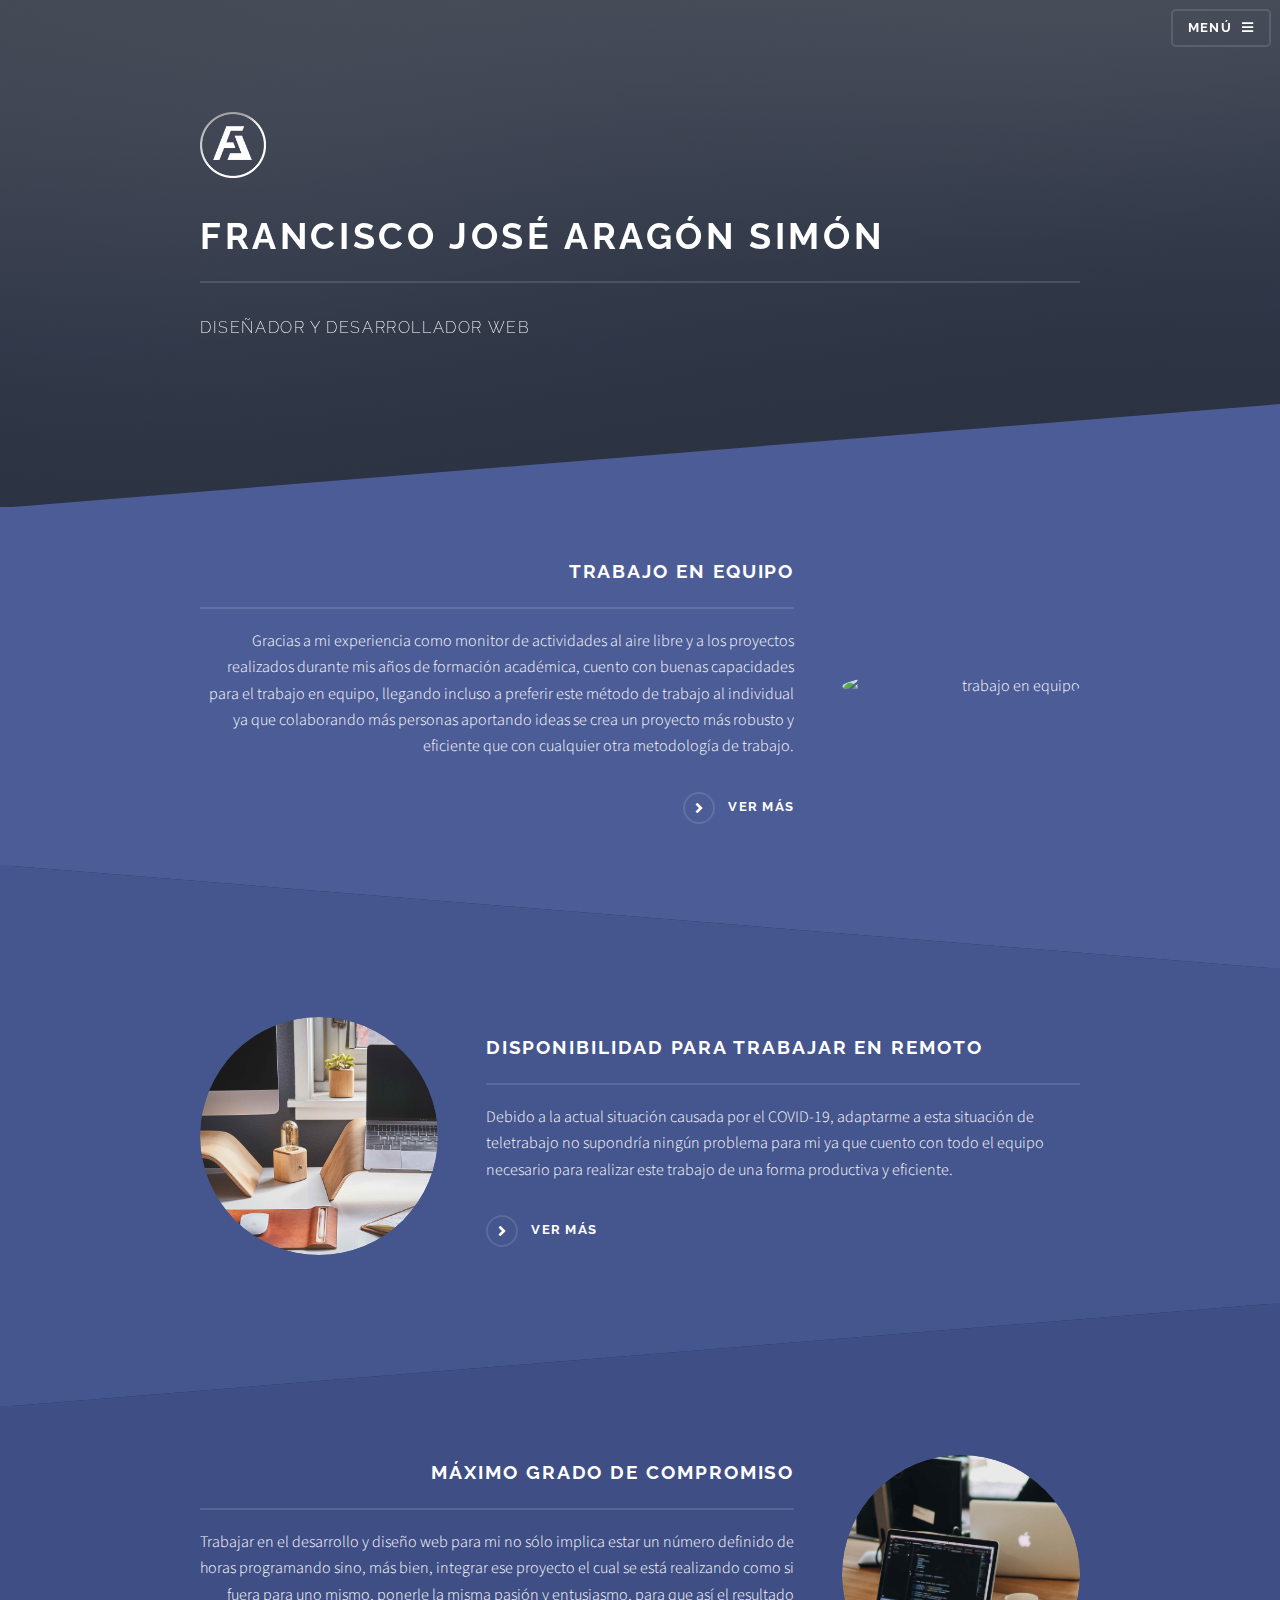
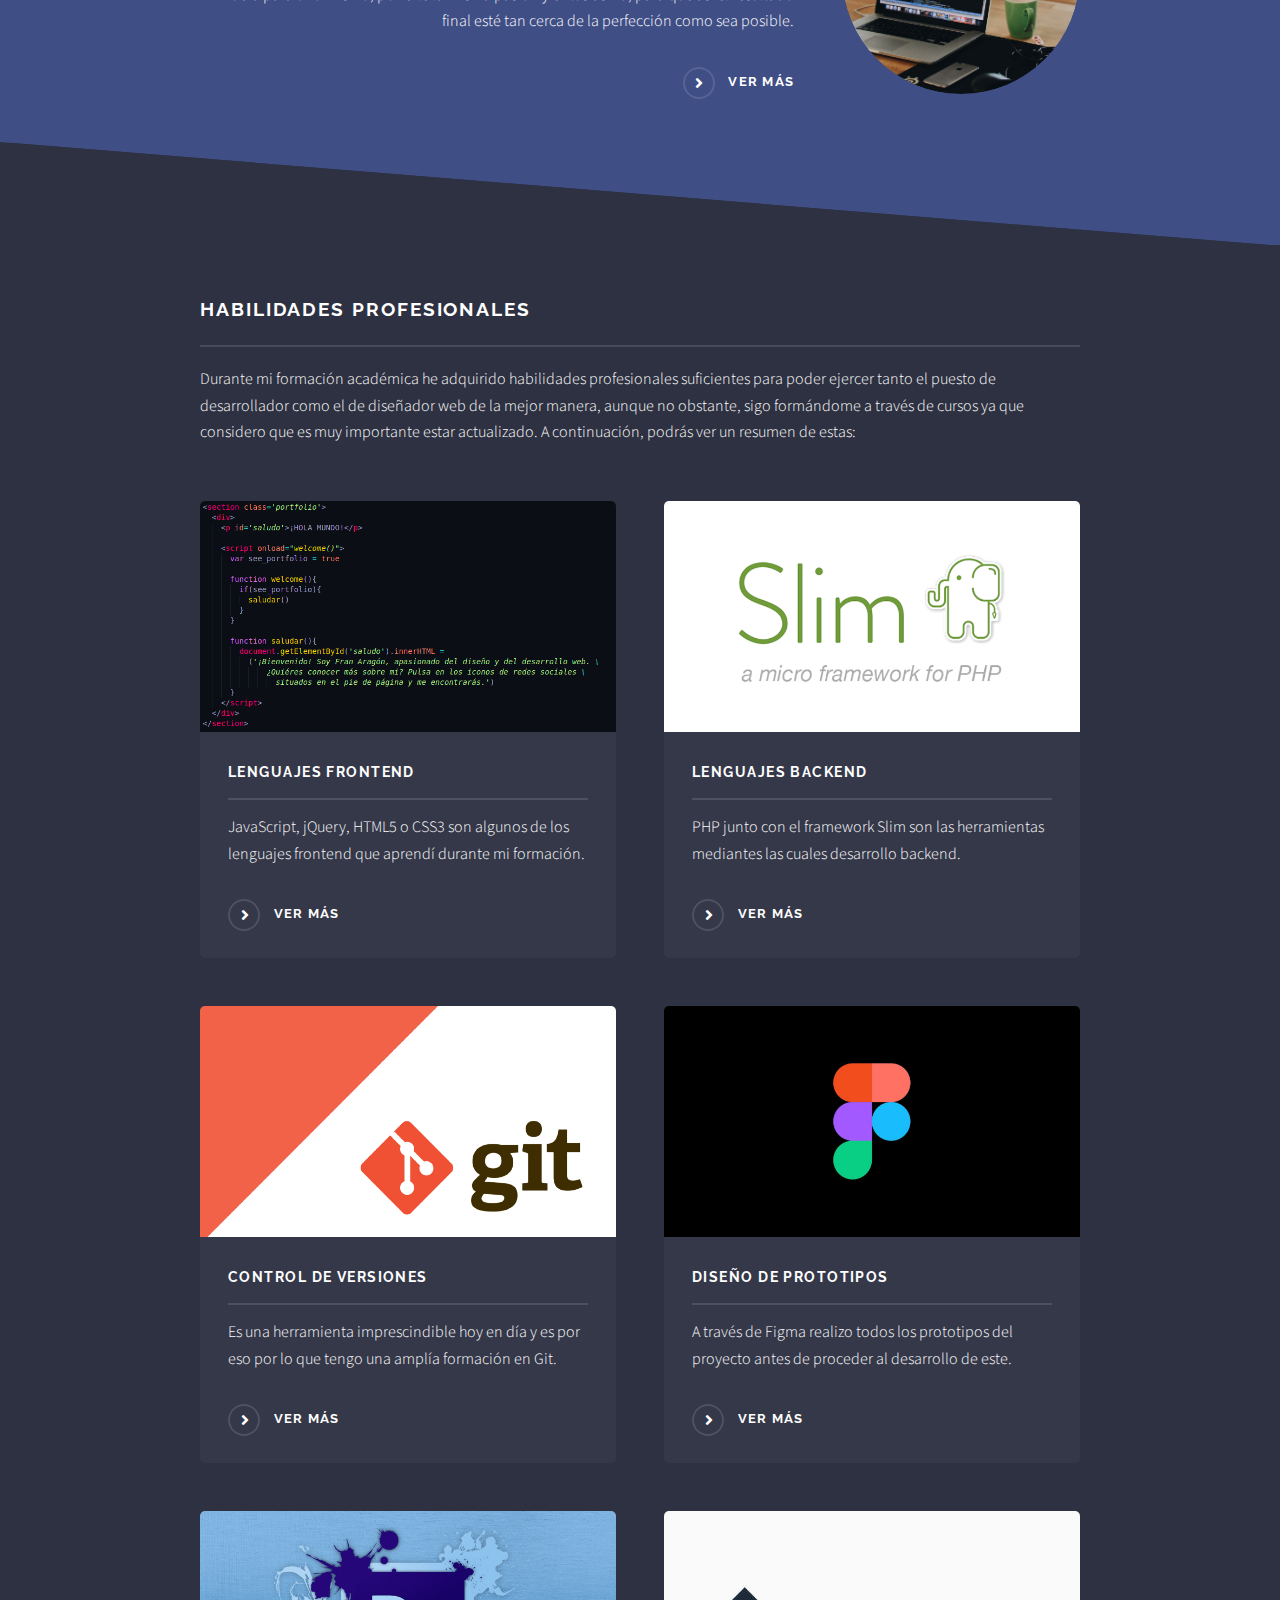
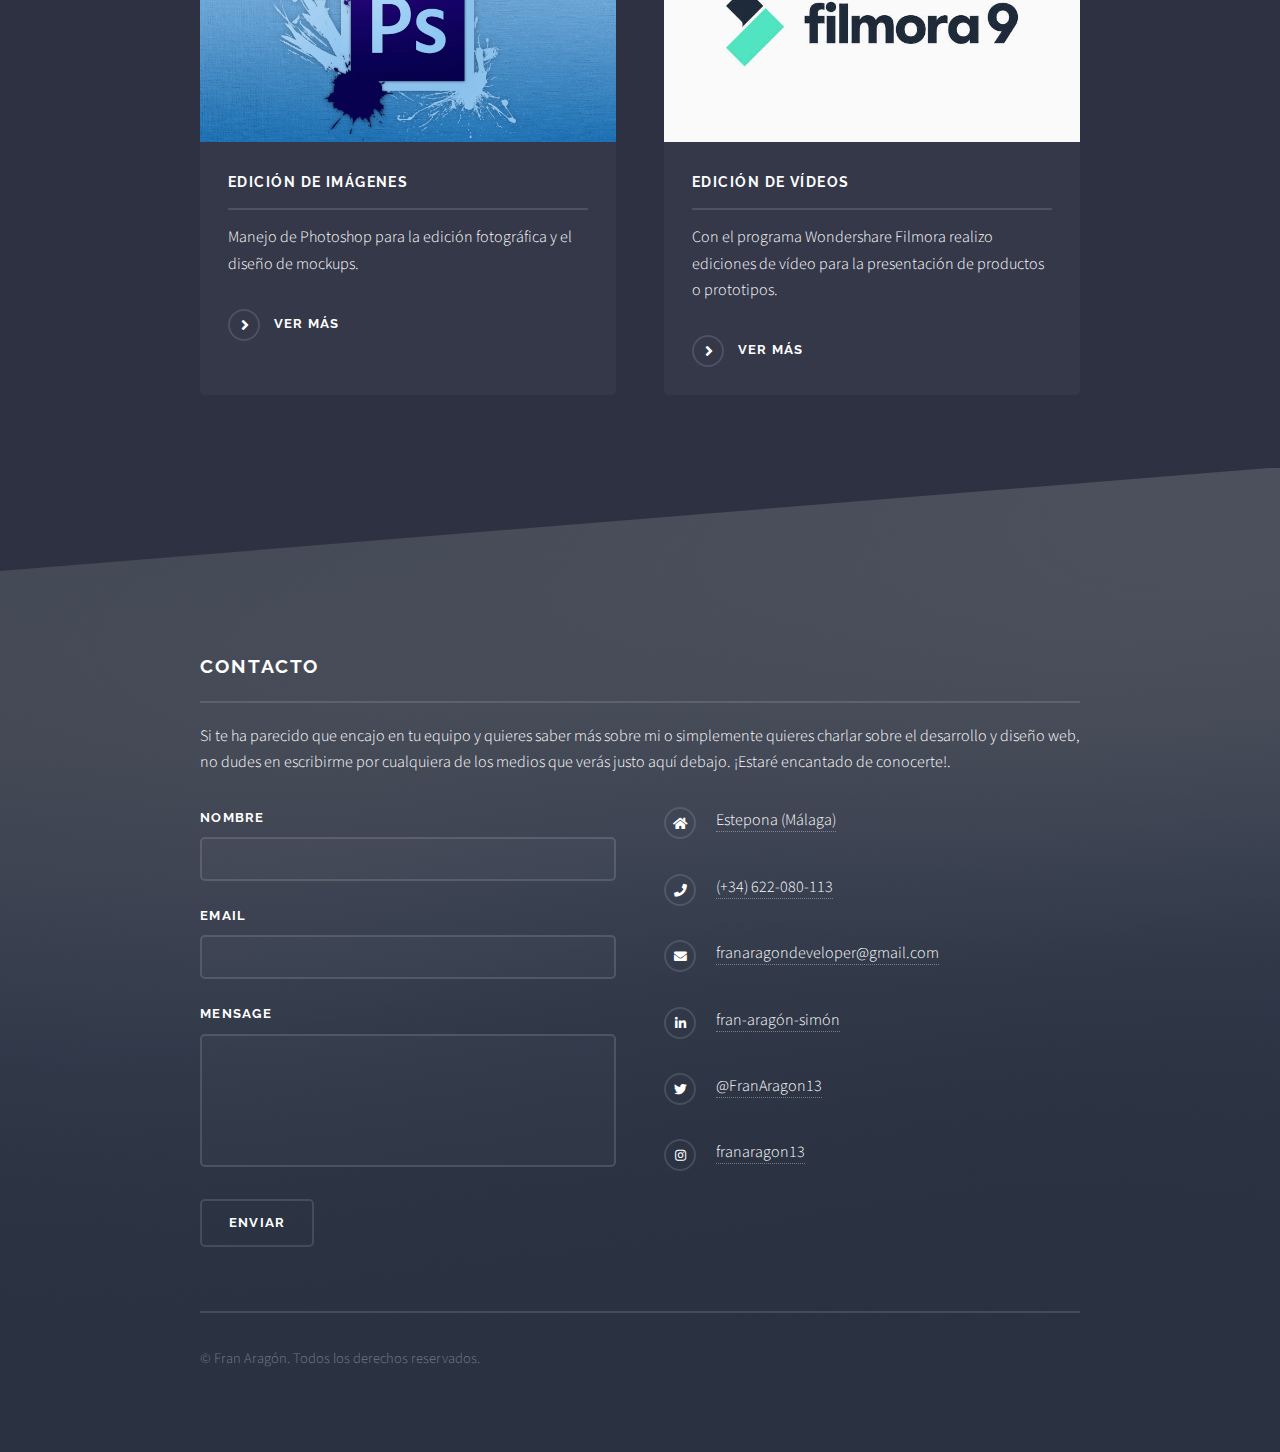
==== index.html @ a48fa046 "Mejora funcionalidad formulario de contacto" ====
<!DOCTYPE HTML>
<html>

<head>
	<title>Fran Aragón / Portfolio</title>
	<meta charset="utf-8" />
	<meta name="viewport" content="width=device-width, initial-scale=1, user-scalable=no" />
	<link rel="stylesheet" href="assets/css/main.css" />
	<link rel="icon" type="image/png" href="images/logoSinNombre.png">
	<noscript>
		<link rel="stylesheet" href="assets/css/noscript.css" /></noscript>
</head>

<body class="is-preload">

	<!-- Page Wrapper -->
	<div id="page-wrapper">

		<!-- Header -->
		<header id="header" class="alt">
			<h1><a href="index.html">Fran Aragón - Desarrollador y diseñador Web</a></h1>
			<!--CABECERA PARA DISPOSITIVOS MÓVILES-->
			<h1 id='responsive'><a href="index.html">Fran Aragón</a></h1>
			<nav>
				<a href="#menu">Menú</a>
			</nav>
		</header>

		<!-- Menu -->
		<nav id="menu">
			<div class="inner">
				<h2>Menú</h2>
				<ul class="links">
					<li><a href="index.html">Inicio</a></li>
					<li><a href="estudios.html">Estudios</a></li>
					<li><a href="experiencia.html">Experiencia</a></li>
					<li><a href="cualidades.html">Cualidades</a></li>
				</ul>
				<a href="#" class="close">Close</a>
			</div>
		</nav>

		<!-- Banner -->
		<section id="banner">
			<div class="inner">
				<div class="logo"><img src='images/Circle_icon-icons.com_52186.png'></img><img
						src='images/logoSinNombre.png'></img></div>
				<h2>Francisco José Aragón Simón</h2>
				<p>Diseñador y Desarrollador Web</p>
			</div>
		</section>

		<!-- Wrapper -->
		<section id="wrapper">

			<!-- TRABAJO EN EQUIPO -->
			<section id="one" class="wrapper spotlight style1">
				<div class="inner">
					<a href="#" class="image"><img src="images/equipo.png" alt="trabajo en equipo" /></a>
					<div class="content">
						<h2 class="major">Trabajo en equipo</h2>
						<p>Gracias a mi experiencia como monitor de actividades al aire libre y a los proyectos
							realizados durante mis años de formación académica, cuento con buenas capacidades para el
							trabajo en equipo, llegando incluso a preferir este método de trabajo al individual ya que 
							colaborando más personas aportando ideas se crea un proyecto más robusto y eficiente que con
							cualquier otra metodología de trabajo.</p>
						<a href="#" class="special">Ver más</a>
					</div>
				</div>
			</section>

			<!-- TRABAJO REMOTO -->
			<section id="two" class="wrapper alt spotlight style2">
				<div class="inner">
					<a href="#" class="image"><img src="images/teletrabajo.jpg" alt="disponibilidad trabajo remoto" /></a>
					<div class="content">
						<h2 class="major">Disponibilidad para trabajar en remoto</h2>
						<p>Debido a la actual situación causada por el COVID-19, adaptarme a esta situación de teletrabajo 
							no supondría ningún problema para mi ya que cuento con todo el equipo necesario para realizar este trabajo de una forma
							productiva y eficiente.
						</p>
						<a href="#" class="special">Ver más</a>
					</div>
				</div>
			</section>

			<!-- COMPROMISO -->
			<section id="three" class="wrapper spotlight style3">
				<div class="inner">
					<a href="#" class="image"><img src="images/compromiso.jpg" alt="compromiso" /></a>
					<div class="content">
						<h2 class="major">Máximo grado de compromiso</h2>
						<p>Trabajar en el desarrollo y diseño web para mi no sólo implica estar un número definido
							de horas programando sino, más bien, integrar ese proyecto el cual se está realizando como
							si fuera para uno mismo, ponerle la misma pasión y entusiasmo, para que así el resultado final
							esté tan cerca de la perfección como sea posible. </p>
						<a href="#" class="special">Ver más</a>
					</div>
				</div>
			</section>

			<!-- HABILIDADES PROFESIONALES -->
			<section id="four" class="wrapper alt style1">
				<div class="inner">
					<h2 class="major">Habilidades Profesionales</h2>
					<p>Durante mi formación académica he adquirido habilidades profesionales suficientes para poder ejercer
						tanto el puesto de desarrollador como el de diseñador web de la mejor manera, aunque no obstante, 
						sigo formándome a través de cursos ya que considero que es muy importante estar actualizado. 
						A continuación, podrás ver un resumen de estas:</p>
					<section class="features">
						<article>
							<a href="#" class="image"><img src="images/saludo2.png" alt="lenguajes frontend" /></a>
							<h3 class="major">Lenguajes frontend</h3>
							<p>JavaScript, jQuery, HTML5 o CSS3 son algunos de los lenguajes frontend que aprendí durante mi
								formación.</p>
							<a href="#" class="special">Ver más</a>
						</article>
						<article>
							<a href="#" class="image"><img src="images/Slim-Php.png" alt="lenguajes backend" /></a>
							<h3 class="major">Lenguajes backend</h3>
							<p>PHP junto con el framework Slim son las herramientas mediantes las cuales desarrollo
								backend.</p>
							<a href="#" class="special">Ver más</a>
						</article>
						<article>
							<a href="#" class="image"><img src="images/git.png" alt="control de versiones" /></a>
							<h3 class="major">Control de versiones</h3>
							<p>Es una herramienta imprescindible hoy en día y es por eso por lo que tengo una amplía
								formación en Git.</p>
							<a href="#" class="special">Ver más</a>
						</article>
						<article>
							<a href="#" class="image"><img src="images/figma.jpeg" alt="diseño de prototipos" /></a>
							<h3 class="major">Diseño de prototipos</h3>
							<p>A través de Figma realizo todos los prototipos del proyecto antes de proceder al
								desarrollo de este.</p>
							<a href="#" class="special">Ver más</a>
						</article>
						<article>
							<a href="#" class="image"><img src="images/photoshop.png" alt="diseño con photoshop" /></a>
							<h3 class="major">Edición de Imágenes</h3>
							<p>Manejo de Photoshop para la edición fotográfica y el diseño de mockups.</p>
							<a href="#" class="special">Ver más</a>
						</article>
						<article>
							<a href="#" class="image"><img src="images/Filmora-9.jpg" alt="edición de video" /></a>
							<h3 class="major">Edición de Vídeos</h3>
							<p>Con el programa Wondershare Filmora realizo ediciones de vídeo para la presentación
								de productos o prototipos.</p>
							<a href="#" class="special">Ver más</a>
						</article>
					</section>
				</div>
			</section>

		</section>

		<!-- Footer -->
		<section id="footer">
			<div class="inner">
				<h2 class="major">Contacto</h2>
				<p>Si te ha parecido que encajo en tu equipo y quieres saber más sobre mi o simplemente quieres charlar
					sobre el desarrollo y diseño web, no dudes en escribirme por cualquiera de los medios que verás
					justo aquí debajo. ¡Estaré encantado de conocerte!.</p>
				<form method="post" action="assets/php/formulario.php">
					<div class="fields">
						<div class="field">
							<label for="name">Nombre</label>
							<input required type="text" name="name" id="name" />
						</div>
						<div class="field">
							<label for="email">Email</label>
							<input required type="email" name="email" id="email" />
						</div>
						<div class="field">
							<label for="message">Mensage</label>
							<textarea required name="message" id="message" rows="4"></textarea>
						</div>
					</div>
					<ul class="actions">
						<li><input id='btn_Enviar' type="submit" value="Enviar" /></li>
					</ul>
				</form>
				<ul class="contact">
					<li class="icon solid fa-home"><a href="https://www.google.com.gt/maps/place/Estepona/@36.428369,-5.1566714,15.5z/data=!4m5!3m4!1s0xd0cd6a500000001:0x6a7a9d4efb5df758!8m2!3d36.4272774!4d-5.1504369" target="_blank">Estepona (Málaga)</a></li>
					<li class="icon solid fa-phone"><a href="tel:+34622080113">(+34) 622-080-113</a></li>
					<li class="icon solid fa-envelope"><a href="mailto:franaragondeveloper@gmail.com?Subject=Información%20desde%20Web" target="_blank">franaragondeveloper@gmail.com</a></li>
					<li class="icon brands fa-linkedin-in"><a
							href="http://www.linkedin.com/in/fran-aragón-simón" target="_blank">fran-aragón-simón</a></li>
					<li class="icon brands fa-twitter"><a href="http://www.twitter.com/FranAragon13" target="_blank">@FranAragon13</a></li>
					<li class="icon brands fa-instagram"><a href="http://www.instagram.com/franaragon13" target="_blank">franaragon13</a></li>
				</ul>
				<ul class="copyright">
					<li>&copy; Fran Aragón. Todos los derechos reservados.</li>
				</ul>
			</div>
		</section>
	</div>

	<!-- Scripts -->
	<script src="assets/js/jquery.min.js"></script>
	<script src="assets/js/jquery.scrollex.min.js"></script>
	<script src="assets/js/browser.min.js"></script>
	<script src="assets/js/breakpoints.min.js"></script>
	<script src="assets/js/util.js"></script>
	<script src="assets/js/main.js"></script>

</body>

</html>
---- assets/css/main.css ----
@import url(fontawesome-all.min.css);
@import url("https://fonts.googleapis.com/css?family=Raleway:200,700|Source+Sans+Pro:300,600,300italic,600italic");

/*
	Solid State by HTML5 UP
	html5up.net | @ajlkn
	Free for personal and commercial use under the CCA 3.0 license (html5up.net/license)
*/

html, body, div, span, applet, object,
iframe, h1, h2, h3, h4, h5, h6, p, blockquote,
pre, a, abbr, acronym, address, big, cite,
code, del, dfn, em, img, ins, kbd, q, s, samp,
small, strike, strong, sub, sup, tt, var, b,
u, i, center, dl, dt, dd, ol, ul, li, fieldset,
form, label, legend, table, caption, tbody,
tfoot, thead, tr, th, td, article, aside,
canvas, details, embed, figure, figcaption,
footer, header, hgroup, menu, nav, output, ruby,
section, summary, time, mark, audio, video {
	margin: 0;
	padding: 0;
	border: 0;
	font-size: 100%;
	font: inherit;
	vertical-align: baseline;}

article, aside, details, figcaption, figure,
footer, header, hgroup, menu, nav, section {
	display: block;}

body {
	line-height: 1;
}

ol, ul {
	list-style: none;
}

blockquote, q {
	quotes: none;
}

	blockquote:before, blockquote:after, q:before, q:after {
		content: '';
		content: none;
	}

table {
	border-collapse: collapse;
	border-spacing: 0;
}

body {
	-webkit-text-size-adjust: none;
}

mark {
	background-color: transparent;
	color: inherit;
}

input::-moz-focus-inner {
	border: 0;
	padding: 0;
}

input, select, textarea {
	-moz-appearance: none;
	-webkit-appearance: none;
	-ms-appearance: none;
	appearance: none;
}

textarea {
	resize: none;
}

/* Basic */

	@-ms-viewport {
		width: device-width;
	}

	body {
		-ms-overflow-style: scrollbar;
	}

	@media screen and (max-width: 480px) {

		html, body {
			min-width: 320px;
		}

	}

	html {
		box-sizing: border-box;
	}

	*, *:before, *:after {
		box-sizing: inherit;
	}

	body {
		background-color: #2e3141;
		background-image: linear-gradient(to top, rgba(46, 49, 65, 0.8), rgba(46, 49, 65, 0.8)), url("../../images/bg.jpg");
		background-size: auto,
 cover;
		background-attachment: fixed,
 fixed;
		background-position: center,
 center;
	}

		body.is-preload *, body.is-preload *:before, body.is-preload *:after {
			-moz-animation: none !important;
			-webkit-animation: none !important;
			-ms-animation: none !important;
			animation: none !important;
			-moz-transition: none !important;
			-webkit-transition: none !important;
			-ms-transition: none !important;
			transition: none !important;
		}

		div.logo>img{
			width: 7.5%;
		}

		div.logo>img:nth-child(2){
			width: 8%;
			position: absolute;
			margin-left: -8%;
			margin-top: -0.5%;

		}

		

/* Type */

	body, input, select, textarea {
		color: #ffffff;
		font-family: "Source Sans Pro", Helvetica, sans-serif;
		font-size: 16.5pt;
		font-weight: 300;
		line-height: 1.65;
	}

		@media screen and (max-width: 1680px) {

			body, input, select, textarea {
				font-size: 13pt;
			}

		}

		@media screen and (max-width: 1280px) {

			body, input, select, textarea {
				font-size: 12pt;
			}

		}

		@media screen and (max-width: 980px) {

			body, input, select, textarea {
				font-size: 12pt;
			}

		}

		@media screen and (max-width: 736px) {

			body, input, select, textarea {
				font-size: 12pt;
			}

		}

		@media screen and (max-width: 480px) {

			body, input, select, textarea {
				font-size: 12pt;
			}

		}

	a {
		-moz-transition: color 0.2s ease-in-out, border-bottom-color 0.2s ease-in-out;
		-webkit-transition: color 0.2s ease-in-out, border-bottom-color 0.2s ease-in-out;
		-ms-transition: color 0.2s ease-in-out, border-bottom-color 0.2s ease-in-out;
		transition: color 0.2s ease-in-out, border-bottom-color 0.2s ease-in-out;
		border-bottom: dotted 1px rgba(255, 255, 255, 0.35);
		color: #ffffff;
		text-decoration: none;
	}

		a:hover {
			border-bottom-color: transparent;
			color: #ffffff !important;
		}

		a.special:not(.button) {
			text-decoration: none;
			border-bottom: 0;
			display: block;
			font-family: Raleway, Helvetica, sans-serif;
			font-size: 0.8em;
			font-weight: 700;
			letter-spacing: 0.1em;
			margin: 0 0 2em 0;
			text-transform: uppercase;
		}

			a.special:not(.button):before {
				-moz-osx-font-smoothing: grayscale;
				-webkit-font-smoothing: antialiased;
				display: inline-block;
				font-style: normal;
				font-variant: normal;
				text-rendering: auto;
				line-height: 1;
				text-transform: none !important;
				font-family: 'Font Awesome 5 Free';
				font-weight: 900;
			}

			a.special:not(.button):before {
				-moz-transition: background-color 0.2s ease-in-out;
				-webkit-transition: background-color 0.2s ease-in-out;
				-ms-transition: background-color 0.2s ease-in-out;
				transition: background-color 0.2s ease-in-out;
				border-radius: 100%;
				border: solid 2px rgba(255, 255, 255, 0.125);
				content: '\f105';
				display: inline-block;
				font-size: 1.25em;
				height: 2em;
				line-height: 1.75em;
				margin-right: 0.85em;
				text-align: center;
				text-indent: 0.15em;
				vertical-align: middle;
				width: 2em;
			}

			a.special:not(.button):hover:before {
				background-color: rgba(255, 255, 255, 0.025);
			}

			a.special:not(.button):active:before {
				background-color: rgba(255, 255, 255, 0.075);
			}

	strong, b {
		color: #ffffff;
		font-weight: 600;
	}

	em, i {
		font-style: italic;
	}

	p {
		margin: 0 0 2em 0;
	}

	h1, h2, h3, h4, h5, h6 {
		color: #ffffff;
		font-family: Raleway, Helvetica, sans-serif;
		font-weight: 700;
		letter-spacing: 0.1em;
		margin: 0 0 1em 0;
		text-transform: uppercase;
	}

		h1 a, h2 a, h3 a, h4 a, h5 a, h6 a {
			color: inherit;
			text-decoration: none;
			border-bottom: 0;
		}

		h1 span, h2 span, h3 span, h4 span, h5 span, h6 span {
			font-weight: 200;
		}

		h1.major, h2.major, h3.major, h4.major, h5.major, h6.major {
			padding-bottom: 1em;
			border-bottom: solid 2px rgba(255, 255, 255, 0.125);
		}

	h2 {
		font-size: 1.2em;
	}

	h3 {
		font-size: 0.9em;
	}

	h4 {
		font-size: 0.7em;
	}

	h5 {
		font-size: 0.7em;
	}

	h6 {
		font-size: 0.7em;
	}

	@media screen and (max-width: 736px) {

		h2 {
			font-size: 1em;
		}

		h3 {
			font-size: 0.8em;
		}

	}

	sub {
		font-size: 0.8em;
		position: relative;
		top: 0.5em;
	}

	sup {
		font-size: 0.8em;
		position: relative;
		top: -0.5em;
	}

	blockquote {
		border-left: solid 4px rgba(255, 255, 255, 0.125);
		font-style: italic;
		margin: 0 0 2em 0;
		padding: 0.5em 0 0.5em 2em;
	}

	code {
		background: rgba(255, 255, 255, 0.025);
		border-radius: 5px;
		border: solid 2px rgba(255, 255, 255, 0.125);
		font-family: "Courier New", monospace;
		font-size: 0.9em;
		margin: 0 0.25em;
		padding: 0.25em 0.65em;
	}

	pre {
		-webkit-overflow-scrolling: touch;
		font-family: "Courier New", monospace;
		font-size: 0.9em;
		margin: 0 0 2em 0;
	}

		pre code {
			display: block;
			line-height: 1.75em;
			padding: 1em 1.5em;
			overflow-x: auto;
		}

	hr {
		border: 0;
		border-bottom: solid 2px rgba(255, 255, 255, 0.125);
		margin: 2.5em 0;
	}

		hr.major {
			margin: 4em 0;
		}

	.align-left {
		text-align: left;
	}

	.align-center {
		text-align: center;
	}

	.align-right {
		text-align: right;
	}

/* Row */

	.row {
		display: flex;
		flex-wrap: wrap;
		box-sizing: border-box;
		align-items: stretch;
	}

		.row > * {
			box-sizing: border-box;
		}

		.row.gtr-uniform > * > :last-child {
			margin-bottom: 0;
		}

		.row.aln-left {
			justify-content: flex-start;
		}

		.row.aln-center {
			justify-content: center;
		}

		.row.aln-right {
			justify-content: flex-end;
		}

		.row.aln-top {
			align-items: flex-start;
		}

		.row.aln-middle {
			align-items: center;
		}

		.row.aln-bottom {
			align-items: flex-end;
		}

		.row > .imp {
			order: -1;
		}

		.row > .col-1 {
			width: 8.33333%;
		}

		.row > .off-1 {
			margin-left: 8.33333%;
		}

		.row > .col-2 {
			width: 16.66667%;
		}

		.row > .off-2 {
			margin-left: 16.66667%;
		}

		.row > .col-3 {
			width: 25%;
		}

		.row > .off-3 {
			margin-left: 25%;
		}

		.row > .col-4 {
			width: 33.33333%;
		}

		.row > .off-4 {
			margin-left: 33.33333%;
		}

		.row > .col-5 {
			width: 41.66667%;
		}

		.row > .off-5 {
			margin-left: 41.66667%;
		}

		.row > .col-6 {
			width: 50%;
		}

		.row > .off-6 {
			margin-left: 50%;
		}

		.row > .col-7 {
			width: 58.33333%;
		}

		.row > .off-7 {
			margin-left: 58.33333%;
		}

		.row > .col-8 {
			width: 66.66667%;
		}

		.row > .off-8 {
			margin-left: 66.66667%;
		}

		.row > .col-9 {
			width: 75%;
		}

		.row > .off-9 {
			margin-left: 75%;
		}

		.row > .col-10 {
			width: 83.33333%;
		}

		.row > .off-10 {
			margin-left: 83.33333%;
		}

		.row > .col-11 {
			width: 91.66667%;
		}

		.row > .off-11 {
			margin-left: 91.66667%;
		}

		.row > .col-12 {
			width: 100%;
		}

		.row > .off-12 {
			margin-left: 100%;
		}

		.row.gtr-0 {
			margin-top: 0;
			margin-left: 0em;
		}

			.row.gtr-0 > * {
				padding: 0 0 0 0em;
			}

			.row.gtr-0.gtr-uniform {
				margin-top: 0em;
			}

				.row.gtr-0.gtr-uniform > * {
					padding-top: 0em;
				}

		.row.gtr-25 {
			margin-top: 0;
			margin-left: -0.4375em;
		}

			.row.gtr-25 > * {
				padding: 0 0 0 0.4375em;
			}

			.row.gtr-25.gtr-uniform {
				margin-top: -0.4375em;
			}

				.row.gtr-25.gtr-uniform > * {
					padding-top: 0.4375em;
				}

		.row.gtr-50 {
			margin-top: 0;
			margin-left: -0.875em;
		}

			.row.gtr-50 > * {
				padding: 0 0 0 0.875em;
			}

			.row.gtr-50.gtr-uniform {
				margin-top: -0.875em;
			}

				.row.gtr-50.gtr-uniform > * {
					padding-top: 0.875em;
				}

		.row {
			margin-top: 0;
			margin-left: -1.75em;
		}

			.row > * {
				padding: 0 0 0 1.75em;
			}

			.row.gtr-uniform {
				margin-top: -1.75em;
			}

				.row.gtr-uniform > * {
					padding-top: 1.75em;
				}

		.row.gtr-150 {
			margin-top: 0;
			margin-left: -2.625em;
		}

			.row.gtr-150 > * {
				padding: 0 0 0 2.625em;
			}

			.row.gtr-150.gtr-uniform {
				margin-top: -2.625em;
			}

				.row.gtr-150.gtr-uniform > * {
					padding-top: 2.625em;
				}

		.row.gtr-200 {
			margin-top: 0;
			margin-left: -3.5em;
		}

			.row.gtr-200 > * {
				padding: 0 0 0 3.5em;
			}

			.row.gtr-200.gtr-uniform {
				margin-top: -3.5em;
			}

				.row.gtr-200.gtr-uniform > * {
					padding-top: 3.5em;
				}

		@media screen and (max-width: 1680px) {

			.row {
				display: flex;
				flex-wrap: wrap;
				box-sizing: border-box;
				align-items: stretch;
			}

				.row > * {
					box-sizing: border-box;
				}

				.row.gtr-uniform > * > :last-child {
					margin-bottom: 0;
				}

				.row.aln-left {
					justify-content: flex-start;
				}

				.row.aln-center {
					justify-content: center;
				}

				.row.aln-right {
					justify-content: flex-end;
				}

				.row.aln-top {
					align-items: flex-start;
				}

				.row.aln-middle {
					align-items: center;
				}

				.row.aln-bottom {
					align-items: flex-end;
				}

				.row > .imp-xlarge {
					order: -1;
				}

				.row > .col-1-xlarge {
					width: 8.33333%;
				}

				.row > .off-1-xlarge {
					margin-left: 8.33333%;
				}

				.row > .col-2-xlarge {
					width: 16.66667%;
				}

				.row > .off-2-xlarge {
					margin-left: 16.66667%;
				}

				.row > .col-3-xlarge {
					width: 25%;
				}

				.row > .off-3-xlarge {
					margin-left: 25%;
				}

				.row > .col-4-xlarge {
					width: 33.33333%;
				}

				.row > .off-4-xlarge {
					margin-left: 33.33333%;
				}

				.row > .col-5-xlarge {
					width: 41.66667%;
				}

				.row > .off-5-xlarge {
					margin-left: 41.66667%;
				}

				.row > .col-6-xlarge {
					width: 50%;
				}

				.row > .off-6-xlarge {
					margin-left: 50%;
				}

				.row > .col-7-xlarge {
					width: 58.33333%;
				}

				.row > .off-7-xlarge {
					margin-left: 58.33333%;
				}

				.row > .col-8-xlarge {
					width: 66.66667%;
				}

				.row > .off-8-xlarge {
					margin-left: 66.66667%;
				}

				.row > .col-9-xlarge {
					width: 75%;
				}

				.row > .off-9-xlarge {
					margin-left: 75%;
				}

				.row > .col-10-xlarge {
					width: 83.33333%;
				}

				.row > .off-10-xlarge {
					margin-left: 83.33333%;
				}

				.row > .col-11-xlarge {
					width: 91.66667%;
				}

				.row > .off-11-xlarge {
					margin-left: 91.66667%;
				}

				.row > .col-12-xlarge {
					width: 100%;
				}

				.row > .off-12-xlarge {
					margin-left: 100%;
				}

				.row.gtr-0 {
					margin-top: 0;
					margin-left: 0em;
				}

					.row.gtr-0 > * {
						padding: 0 0 0 0em;
					}

					.row.gtr-0.gtr-uniform {
						margin-top: 0em;
					}

						.row.gtr-0.gtr-uniform > * {
							padding-top: 0em;
						}

				.row.gtr-25 {
					margin-top: 0;
					margin-left: -0.4375em;
				}

					.row.gtr-25 > * {
						padding: 0 0 0 0.4375em;
					}

					.row.gtr-25.gtr-uniform {
						margin-top: -0.4375em;
					}

						.row.gtr-25.gtr-uniform > * {
							padding-top: 0.4375em;
						}

				.row.gtr-50 {
					margin-top: 0;
					margin-left: -0.875em;
				}

					.row.gtr-50 > * {
						padding: 0 0 0 0.875em;
					}

					.row.gtr-50.gtr-uniform {
						margin-top: -0.875em;
					}

						.row.gtr-50.gtr-uniform > * {
							padding-top: 0.875em;
						}

				.row {
					margin-top: 0;
					margin-left: -1.75em;
				}

					.row > * {
						padding: 0 0 0 1.75em;
					}

					.row.gtr-uniform {
						margin-top: -1.75em;
					}

						.row.gtr-uniform > * {
							padding-top: 1.75em;
						}

				.row.gtr-150 {
					margin-top: 0;
					margin-left: -2.625em;
				}

					.row.gtr-150 > * {
						padding: 0 0 0 2.625em;
					}

					.row.gtr-150.gtr-uniform {
						margin-top: -2.625em;
					}

						.row.gtr-150.gtr-uniform > * {
							padding-top: 2.625em;
						}

				.row.gtr-200 {
					margin-top: 0;
					margin-left: -3.5em;
				}

					.row.gtr-200 > * {
						padding: 0 0 0 3.5em;
					}

					.row.gtr-200.gtr-uniform {
						margin-top: -3.5em;
					}

						.row.gtr-200.gtr-uniform > * {
							padding-top: 3.5em;
						}

		}

		@media screen and (max-width: 1280px) {

			.row {
				display: flex;
				flex-wrap: wrap;
				box-sizing: border-box;
				align-items: stretch;
			}

				.row > * {
					box-sizing: border-box;
				}

				.row.gtr-uniform > * > :last-child {
					margin-bottom: 0;
				}

				.row.aln-left {
					justify-content: flex-start;
				}

				.row.aln-center {
					justify-content: center;
				}

				.row.aln-right {
					justify-content: flex-end;
				}

				.row.aln-top {
					align-items: flex-start;
				}

				.row.aln-middle {
					align-items: center;
				}

				.row.aln-bottom {
					align-items: flex-end;
				}

				.row > .imp-large {
					order: -1;
				}

				.row > .col-1-large {
					width: 8.33333%;
				}

				.row > .off-1-large {
					margin-left: 8.33333%;
				}

				.row > .col-2-large {
					width: 16.66667%;
				}

				.row > .off-2-large {
					margin-left: 16.66667%;
				}

				.row > .col-3-large {
					width: 25%;
				}

				.row > .off-3-large {
					margin-left: 25%;
				}

				.row > .col-4-large {
					width: 33.33333%;
				}

				.row > .off-4-large {
					margin-left: 33.33333%;
				}

				.row > .col-5-large {
					width: 41.66667%;
				}

				.row > .off-5-large {
					margin-left: 41.66667%;
				}

				.row > .col-6-large {
					width: 50%;
				}

				.row > .off-6-large {
					margin-left: 50%;
				}

				.row > .col-7-large {
					width: 58.33333%;
				}

				.row > .off-7-large {
					margin-left: 58.33333%;
				}

				.row > .col-8-large {
					width: 66.66667%;
				}

				.row > .off-8-large {
					margin-left: 66.66667%;
				}

				.row > .col-9-large {
					width: 75%;
				}

				.row > .off-9-large {
					margin-left: 75%;
				}

				.row > .col-10-large {
					width: 83.33333%;
				}

				.row > .off-10-large {
					margin-left: 83.33333%;
				}

				.row > .col-11-large {
					width: 91.66667%;
				}

				.row > .off-11-large {
					margin-left: 91.66667%;
				}

				.row > .col-12-large {
					width: 100%;
				}

				.row > .off-12-large {
					margin-left: 100%;
				}

				.row.gtr-0 {
					margin-top: 0;
					margin-left: 0em;
				}

					.row.gtr-0 > * {
						padding: 0 0 0 0em;
					}

					.row.gtr-0.gtr-uniform {
						margin-top: 0em;
					}

						.row.gtr-0.gtr-uniform > * {
							padding-top: 0em;
						}

				.row.gtr-25 {
					margin-top: 0;
					margin-left: -0.4375em;
				}

					.row.gtr-25 > * {
						padding: 0 0 0 0.4375em;
					}

					.row.gtr-25.gtr-uniform {
						margin-top: -0.4375em;
					}

						.row.gtr-25.gtr-uniform > * {
							padding-top: 0.4375em;
						}

				.row.gtr-50 {
					margin-top: 0;
					margin-left: -0.875em;
				}

					.row.gtr-50 > * {
						padding: 0 0 0 0.875em;
					}

					.row.gtr-50.gtr-uniform {
						margin-top: -0.875em;
					}

						.row.gtr-50.gtr-uniform > * {
							padding-top: 0.875em;
						}

				.row {
					margin-top: 0;
					margin-left: -1.75em;
				}

					.row > * {
						padding: 0 0 0 1.75em;
					}

					.row.gtr-uniform {
						margin-top: -1.75em;
					}

						.row.gtr-uniform > * {
							padding-top: 1.75em;
						}

				.row.gtr-150 {
					margin-top: 0;
					margin-left: -2.625em;
				}

					.row.gtr-150 > * {
						padding: 0 0 0 2.625em;
					}

					.row.gtr-150.gtr-uniform {
						margin-top: -2.625em;
					}

						.row.gtr-150.gtr-uniform > * {
							padding-top: 2.625em;
						}

				.row.gtr-200 {
					margin-top: 0;
					margin-left: -3.5em;
				}

					.row.gtr-200 > * {
						padding: 0 0 0 3.5em;
					}

					.row.gtr-200.gtr-uniform {
						margin-top: -3.5em;
					}

						.row.gtr-200.gtr-uniform > * {
							padding-top: 3.5em;
						}

		}

		@media screen and (max-width: 980px) {

			.row {
				display: flex;
				flex-wrap: wrap;
				box-sizing: border-box;
				align-items: stretch;
			}

				.row > * {
					box-sizing: border-box;
				}

				.row.gtr-uniform > * > :last-child {
					margin-bottom: 0;
				}

				.row.aln-left {
					justify-content: flex-start;
				}

				.row.aln-center {
					justify-content: center;
				}

				.row.aln-right {
					justify-content: flex-end;
				}

				.row.aln-top {
					align-items: flex-start;
				}

				.row.aln-middle {
					align-items: center;
				}

				.row.aln-bottom {
					align-items: flex-end;
				}

				.row > .imp-medium {
					order: -1;
				}

				.row > .col-1-medium {
					width: 8.33333%;
				}

				.row > .off-1-medium {
					margin-left: 8.33333%;
				}

				.row > .col-2-medium {
					width: 16.66667%;
				}

				.row > .off-2-medium {
					margin-left: 16.66667%;
				}

				.row > .col-3-medium {
					width: 25%;
				}

				.row > .off-3-medium {
					margin-left: 25%;
				}

				.row > .col-4-medium {
					width: 33.33333%;
				}

				.row > .off-4-medium {
					margin-left: 33.33333%;
				}

				.row > .col-5-medium {
					width: 41.66667%;
				}

				.row > .off-5-medium {
					margin-left: 41.66667%;
				}

				.row > .col-6-medium {
					width: 50%;
				}

				.row > .off-6-medium {
					margin-left: 50%;
				}

				.row > .col-7-medium {
					width: 58.33333%;
				}

				.row > .off-7-medium {
					margin-left: 58.33333%;
				}

				.row > .col-8-medium {
					width: 66.66667%;
				}

				.row > .off-8-medium {
					margin-left: 66.66667%;
				}

				.row > .col-9-medium {
					width: 75%;
				}

				.row > .off-9-medium {
					margin-left: 75%;
				}

				.row > .col-10-medium {
					width: 83.33333%;
				}

				.row > .off-10-medium {
					margin-left: 83.33333%;
				}

				.row > .col-11-medium {
					width: 91.66667%;
				}

				.row > .off-11-medium {
					margin-left: 91.66667%;
				}

				.row > .col-12-medium {
					width: 100%;
				}

				.row > .off-12-medium {
					margin-left: 100%;
				}

				.row.gtr-0 {
					margin-top: 0;
					margin-left: 0em;
				}

					.row.gtr-0 > * {
						padding: 0 0 0 0em;
					}

					.row.gtr-0.gtr-uniform {
						margin-top: 0em;
					}

						.row.gtr-0.gtr-uniform > * {
							padding-top: 0em;
						}

				.row.gtr-25 {
					margin-top: 0;
					margin-left: -0.4375em;
				}

					.row.gtr-25 > * {
						padding: 0 0 0 0.4375em;
					}

					.row.gtr-25.gtr-uniform {
						margin-top: -0.4375em;
					}

						.row.gtr-25.gtr-uniform > * {
							padding-top: 0.4375em;
						}

				.row.gtr-50 {
					margin-top: 0;
					margin-left: -0.875em;
				}

					.row.gtr-50 > * {
						padding: 0 0 0 0.875em;
					}

					.row.gtr-50.gtr-uniform {
						margin-top: -0.875em;
					}

						.row.gtr-50.gtr-uniform > * {
							padding-top: 0.875em;
						}

				.row {
					margin-top: 0;
					margin-left: -1.75em;
				}

					.row > * {
						padding: 0 0 0 1.75em;
					}

					.row.gtr-uniform {
						margin-top: -1.75em;
					}

						.row.gtr-uniform > * {
							padding-top: 1.75em;
						}

				.row.gtr-150 {
					margin-top: 0;
					margin-left: -2.625em;
				}

					.row.gtr-150 > * {
						padding: 0 0 0 2.625em;
					}

					.row.gtr-150.gtr-uniform {
						margin-top: -2.625em;
					}

						.row.gtr-150.gtr-uniform > * {
							padding-top: 2.625em;
						}

				.row.gtr-200 {
					margin-top: 0;
					margin-left: -3.5em;
				}

					.row.gtr-200 > * {
						padding: 0 0 0 3.5em;
					}

					.row.gtr-200.gtr-uniform {
						margin-top: -3.5em;
					}

						.row.gtr-200.gtr-uniform > * {
							padding-top: 3.5em;
						}

		}

		@media screen and (max-width: 736px) {

			.row {
				display: flex;
				flex-wrap: wrap;
				box-sizing: border-box;
				align-items: stretch;
			}

				.row > * {
					box-sizing: border-box;
				}

				.row.gtr-uniform > * > :last-child {
					margin-bottom: 0;
				}

				.row.aln-left {
					justify-content: flex-start;
				}

				.row.aln-center {
					justify-content: center;
				}

				.row.aln-right {
					justify-content: flex-end;
				}

				.row.aln-top {
					align-items: flex-start;
				}

				.row.aln-middle {
					align-items: center;
				}

				.row.aln-bottom {
					align-items: flex-end;
				}

				.row > .imp-small {
					order: -1;
				}

				.row > .col-1-small {
					width: 8.33333%;
				}

				.row > .off-1-small {
					margin-left: 8.33333%;
				}

				.row > .col-2-small {
					width: 16.66667%;
				}

				.row > .off-2-small {
					margin-left: 16.66667%;
				}

				.row > .col-3-small {
					width: 25%;
				}

				.row > .off-3-small {
					margin-left: 25%;
				}

				.row > .col-4-small {
					width: 33.33333%;
				}

				.row > .off-4-small {
					margin-left: 33.33333%;
				}

				.row > .col-5-small {
					width: 41.66667%;
				}

				.row > .off-5-small {
					margin-left: 41.66667%;
				}

				.row > .col-6-small {
					width: 50%;
				}

				.row > .off-6-small {
					margin-left: 50%;
				}

				.row > .col-7-small {
					width: 58.33333%;
				}

				.row > .off-7-small {
					margin-left: 58.33333%;
				}

				.row > .col-8-small {
					width: 66.66667%;
				}

				.row > .off-8-small {
					margin-left: 66.66667%;
				}

				.row > .col-9-small {
					width: 75%;
				}

				.row > .off-9-small {
					margin-left: 75%;
				}

				.row > .col-10-small {
					width: 83.33333%;
				}

				.row > .off-10-small {
					margin-left: 83.33333%;
				}

				.row > .col-11-small {
					width: 91.66667%;
				}

				.row > .off-11-small {
					margin-left: 91.66667%;
				}

				.row > .col-12-small {
					width: 100%;
				}

				.row > .off-12-small {
					margin-left: 100%;
				}

				.row.gtr-0 {
					margin-top: 0;
					margin-left: 0em;
				}

					.row.gtr-0 > * {
						padding: 0 0 0 0em;
					}

					.row.gtr-0.gtr-uniform {
						margin-top: 0em;
					}

						.row.gtr-0.gtr-uniform > * {
							padding-top: 0em;
						}

				.row.gtr-25 {
					margin-top: 0;
					margin-left: -0.3125em;
				}

					.row.gtr-25 > * {
						padding: 0 0 0 0.3125em;
					}

					.row.gtr-25.gtr-uniform {
						margin-top: -0.3125em;
					}

						.row.gtr-25.gtr-uniform > * {
							padding-top: 0.3125em;
						}

				.row.gtr-50 {
					margin-top: 0;
					margin-left: -0.625em;
				}

					.row.gtr-50 > * {
						padding: 0 0 0 0.625em;
					}

					.row.gtr-50.gtr-uniform {
						margin-top: -0.625em;
					}

						.row.gtr-50.gtr-uniform > * {
							padding-top: 0.625em;
						}

				.row {
					margin-top: 0;
					margin-left: -1.25em;
				}

					.row > * {
						padding: 0 0 0 1.25em;
					}

					.row.gtr-uniform {
						margin-top: -1.25em;
					}

						.row.gtr-uniform > * {
							padding-top: 1.25em;
						}

				.row.gtr-150 {
					margin-top: 0;
					margin-left: -1.875em;
				}

					.row.gtr-150 > * {
						padding: 0 0 0 1.875em;
					}

					.row.gtr-150.gtr-uniform {
						margin-top: -1.875em;
					}

						.row.gtr-150.gtr-uniform > * {
							padding-top: 1.875em;
						}

				.row.gtr-200 {
					margin-top: 0;
					margin-left: -2.5em;
				}

					.row.gtr-200 > * {
						padding: 0 0 0 2.5em;
					}

					.row.gtr-200.gtr-uniform {
						margin-top: -2.5em;
					}

						.row.gtr-200.gtr-uniform > * {
							padding-top: 2.5em;
						}

		}

		@media screen and (max-width: 480px) {

			.row {
				display: flex;
				flex-wrap: wrap;
				box-sizing: border-box;
				align-items: stretch;
			}

				.row > * {
					box-sizing: border-box;
				}

				.row.gtr-uniform > * > :last-child {
					margin-bottom: 0;
				}

				.row.aln-left {
					justify-content: flex-start;
				}

				.row.aln-center {
					justify-content: center;
				}

				.row.aln-right {
					justify-content: flex-end;
				}

				.row.aln-top {
					align-items: flex-start;
				}

				.row.aln-middle {
					align-items: center;
				}

				.row.aln-bottom {
					align-items: flex-end;
				}

				.row > .imp-xsmall {
					order: -1;
				}

				.row > .col-1-xsmall {
					width: 8.33333%;
				}

				.row > .off-1-xsmall {
					margin-left: 8.33333%;
				}

				.row > .col-2-xsmall {
					width: 16.66667%;
				}

				.row > .off-2-xsmall {
					margin-left: 16.66667%;
				}

				.row > .col-3-xsmall {
					width: 25%;
				}

				.row > .off-3-xsmall {
					margin-left: 25%;
				}

				.row > .col-4-xsmall {
					width: 33.33333%;
				}

				.row > .off-4-xsmall {
					margin-left: 33.33333%;
				}

				.row > .col-5-xsmall {
					width: 41.66667%;
				}

				.row > .off-5-xsmall {
					margin-left: 41.66667%;
				}

				.row > .col-6-xsmall {
					width: 50%;
				}

				.row > .off-6-xsmall {
					margin-left: 50%;
				}

				.row > .col-7-xsmall {
					width: 58.33333%;
				}

				.row > .off-7-xsmall {
					margin-left: 58.33333%;
				}

				.row > .col-8-xsmall {
					width: 66.66667%;
				}

				.row > .off-8-xsmall {
					margin-left: 66.66667%;
				}

				.row > .col-9-xsmall {
					width: 75%;
				}

				.row > .off-9-xsmall {
					margin-left: 75%;
				}

				.row > .col-10-xsmall {
					width: 83.33333%;
				}

				.row > .off-10-xsmall {
					margin-left: 83.33333%;
				}

				.row > .col-11-xsmall {
					width: 91.66667%;
				}

				.row > .off-11-xsmall {
					margin-left: 91.66667%;
				}

				.row > .col-12-xsmall {
					width: 100%;
				}

				.row > .off-12-xsmall {
					margin-left: 100%;
				}

				.row.gtr-0 {
					margin-top: 0;
					margin-left: 0em;
				}

					.row.gtr-0 > * {
						padding: 0 0 0 0em;
					}

					.row.gtr-0.gtr-uniform {
						margin-top: 0em;
					}

						.row.gtr-0.gtr-uniform > * {
							padding-top: 0em;
						}

				.row.gtr-25 {
					margin-top: 0;
					margin-left: -0.3125em;
				}

					.row.gtr-25 > * {
						padding: 0 0 0 0.3125em;
					}

					.row.gtr-25.gtr-uniform {
						margin-top: -0.3125em;
					}

						.row.gtr-25.gtr-uniform > * {
							padding-top: 0.3125em;
						}

				.row.gtr-50 {
					margin-top: 0;
					margin-left: -0.625em;
				}

					.row.gtr-50 > * {
						padding: 0 0 0 0.625em;
					}

					.row.gtr-50.gtr-uniform {
						margin-top: -0.625em;
					}

						.row.gtr-50.gtr-uniform > * {
							padding-top: 0.625em;
						}

				.row {
					margin-top: 0;
					margin-left: -1.25em;
				}

					.row > * {
						padding: 0 0 0 1.25em;
					}

					.row.gtr-uniform {
						margin-top: -1.25em;
					}

						.row.gtr-uniform > * {
							padding-top: 1.25em;
						}

				.row.gtr-150 {
					margin-top: 0;
					margin-left: -1.875em;
				}

					.row.gtr-150 > * {
						padding: 0 0 0 1.875em;
					}

					.row.gtr-150.gtr-uniform {
						margin-top: -1.875em;
					}

						.row.gtr-150.gtr-uniform > * {
							padding-top: 1.875em;
						}

				.row.gtr-200 {
					margin-top: 0;
					margin-left: -2.5em;
				}

					.row.gtr-200 > * {
						padding: 0 0 0 2.5em;
					}

					.row.gtr-200.gtr-uniform {
						margin-top: -2.5em;
					}

						.row.gtr-200.gtr-uniform > * {
							padding-top: 2.5em;
						}

		}

		@media screen and (max-width: 360px) {

			.row {
				display: flex;
				flex-wrap: wrap;
				box-sizing: border-box;
				align-items: stretch;
			}

				.row > * {
					box-sizing: border-box;
				}

				.row.gtr-uniform > * > :last-child {
					margin-bottom: 0;
				}

				.row.aln-left {
					justify-content: flex-start;
				}

				.row.aln-center {
					justify-content: center;
				}

				.row.aln-right {
					justify-content: flex-end;
				}

				.row.aln-top {
					align-items: flex-start;
				}

				.row.aln-middle {
					align-items: center;
				}

				.row.aln-bottom {
					align-items: flex-end;
				}

				.row > .imp-xxsmall {
					order: -1;
				}

				.row > .col-1-xxsmall {
					width: 8.33333%;
				}

				.row > .off-1-xxsmall {
					margin-left: 8.33333%;
				}

				.row > .col-2-xxsmall {
					width: 16.66667%;
				}

				.row > .off-2-xxsmall {
					margin-left: 16.66667%;
				}

				.row > .col-3-xxsmall {
					width: 25%;
				}

				.row > .off-3-xxsmall {
					margin-left: 25%;
				}

				.row > .col-4-xxsmall {
					width: 33.33333%;
				}

				.row > .off-4-xxsmall {
					margin-left: 33.33333%;
				}

				.row > .col-5-xxsmall {
					width: 41.66667%;
				}

				.row > .off-5-xxsmall {
					margin-left: 41.66667%;
				}

				.row > .col-6-xxsmall {
					width: 50%;
				}

				.row > .off-6-xxsmall {
					margin-left: 50%;
				}

				.row > .col-7-xxsmall {
					width: 58.33333%;
				}

				.row > .off-7-xxsmall {
					margin-left: 58.33333%;
				}

				.row > .col-8-xxsmall {
					width: 66.66667%;
				}

				.row > .off-8-xxsmall {
					margin-left: 66.66667%;
				}

				.row > .col-9-xxsmall {
					width: 75%;
				}

				.row > .off-9-xxsmall {
					margin-left: 75%;
				}

				.row > .col-10-xxsmall {
					width: 83.33333%;
				}

				.row > .off-10-xxsmall {
					margin-left: 83.33333%;
				}

				.row > .col-11-xxsmall {
					width: 91.66667%;
				}

				.row > .off-11-xxsmall {
					margin-left: 91.66667%;
				}

				.row > .col-12-xxsmall {
					width: 100%;
				}

				.row > .off-12-xxsmall {
					margin-left: 100%;
				}

				.row.gtr-0 {
					margin-top: 0;
					margin-left: 0em;
				}

					.row.gtr-0 > * {
						padding: 0 0 0 0em;
					}

					.row.gtr-0.gtr-uniform {
						margin-top: 0em;
					}

						.row.gtr-0.gtr-uniform > * {
							padding-top: 0em;
						}

				.row.gtr-25 {
					margin-top: 0;
					margin-left: -0.3125em;
				}

					.row.gtr-25 > * {
						padding: 0 0 0 0.3125em;
					}

					.row.gtr-25.gtr-uniform {
						margin-top: -0.3125em;
					}

						.row.gtr-25.gtr-uniform > * {
							padding-top: 0.3125em;
						}

				.row.gtr-50 {
					margin-top: 0;
					margin-left: -0.625em;
				}

					.row.gtr-50 > * {
						padding: 0 0 0 0.625em;
					}

					.row.gtr-50.gtr-uniform {
						margin-top: -0.625em;
					}

						.row.gtr-50.gtr-uniform > * {
							padding-top: 0.625em;
						}

				.row {
					margin-top: 0;
					margin-left: -1.25em;
				}

					.row > * {
						padding: 0 0 0 1.25em;
					}

					.row.gtr-uniform {
						margin-top: -1.25em;
					}

						.row.gtr-uniform > * {
							padding-top: 1.25em;
						}

				.row.gtr-150 {
					margin-top: 0;
					margin-left: -1.875em;
				}

					.row.gtr-150 > * {
						padding: 0 0 0 1.875em;
					}

					.row.gtr-150.gtr-uniform {
						margin-top: -1.875em;
					}

						.row.gtr-150.gtr-uniform > * {
							padding-top: 1.875em;
						}

				.row.gtr-200 {
					margin-top: 0;
					margin-left: -2.5em;
				}

					.row.gtr-200 > * {
						padding: 0 0 0 2.5em;
					}

					.row.gtr-200.gtr-uniform {
						margin-top: -2.5em;
					}

						.row.gtr-200.gtr-uniform > * {
							padding-top: 2.5em;
						}

		}

/* Section/Article */

	section.special, article.special {
		text-align: center;
	}

/* Form */

	form {
		margin: 0 0 2em 0;
	}

		form > :last-child {
			margin-bottom: 0;
		}

		form > .fields {
			display: -moz-flex;
			display: -webkit-flex;
			display: -ms-flex;
			display: flex;
			-moz-flex-wrap: wrap;
			-webkit-flex-wrap: wrap;
			-ms-flex-wrap: wrap;
			flex-wrap: wrap;
			width: calc(100% + 3em);
			margin: -1.5em 0 2em -1.5em;
		}

			form > .fields > .field {
				-moz-flex-grow: 0;
				-webkit-flex-grow: 0;
				-ms-flex-grow: 0;
				flex-grow: 0;
				-moz-flex-shrink: 0;
				-webkit-flex-shrink: 0;
				-ms-flex-shrink: 0;
				flex-shrink: 0;
				padding: 1.5em 0 0 1.5em;
				width: calc(100% - 1.5em);
			}

				form > .fields > .field.half {
					width: calc(50% - 0.75em);
				}

				form > .fields > .field.third {
					width: calc(100%/3 - 0.5em);
				}

				form > .fields > .field.quarter {
					width: calc(25% - 0.375em);
				}

		@media screen and (max-width: 480px) {

			form > .fields {
				width: calc(100% + 3em);
				margin: -1.5em 0 2em -1.5em;
			}

				form > .fields > .field {
					padding: 1.5em 0 0 1.5em;
					width: calc(100% - 1.5em);
				}

					form > .fields > .field.half {
						width: calc(100% - 1.5em);
					}

					form > .fields > .field.third {
						width: calc(100% - 1.5em);
					}

					form > .fields > .field.quarter {
						width: calc(100% - 1.5em);
					}

		}

	label {
		color: #ffffff;
		display: block;
		font-family: Raleway, Helvetica, sans-serif;
		font-size: 0.8em;
		font-weight: 700;
		letter-spacing: 0.1em;
		margin: 0 0 0.7em 0;
		text-transform: uppercase;
	}

	input[type="text"],
	input[type="password"],
	input[type="email"],
	input[type="tel"],
	select,
	textarea {
		-moz-appearance: none;
		-webkit-appearance: none;
		-ms-appearance: none;
		appearance: none;
		background: rgba(255, 255, 255, 0.025);
		border-radius: 5px;
		border: none;
		border: solid 2px rgba(255, 255, 255, 0.125);
		color: inherit;
		display: block;
		outline: 0;
		padding: 0 1em;
		text-decoration: none;
		width: 100%;
	}

		input[type="text"]:invalid,
		input[type="password"]:invalid,
		input[type="email"]:invalid,
		input[type="tel"]:invalid,
		select:invalid,
		textarea:invalid {
			box-shadow: none;
		}

		input[type="text"]:focus,
		input[type="password"]:focus,
		input[type="email"]:focus,
		input[type="tel"]:focus,
		select:focus,
		textarea:focus {
			border-color: #5b6ba6;
		}

	select {
		background-image: url("data:image/svg+xml;charset=utf8,%3Csvg xmlns='http://www.w3.org/2000/svg' width='40' height='40' preserveAspectRatio='none' viewBox='0 0 40 40'%3E%3Cpath d='M9.4,12.3l10.4,10.4l10.4-10.4c0.2-0.2,0.5-0.4,0.9-0.4c0.3,0,0.6,0.1,0.9,0.4l3.3,3.3c0.2,0.2,0.4,0.5,0.4,0.9 c0,0.4-0.1,0.6-0.4,0.9L20.7,31.9c-0.2,0.2-0.5,0.4-0.9,0.4c-0.3,0-0.6-0.1-0.9-0.4L4.3,17.3c-0.2-0.2-0.4-0.5-0.4-0.9 c0-0.4,0.1-0.6,0.4-0.9l3.3-3.3c0.2-0.2,0.5-0.4,0.9-0.4S9.1,12.1,9.4,12.3z' fill='rgba(255, 255, 255, 0.125)' /%3E%3C/svg%3E");
		background-size: 1.25rem;
		background-repeat: no-repeat;
		background-position: calc(100% - 1rem) center;
		height: 2.75em;
		padding-right: 2.75em;
		text-overflow: ellipsis;
	}

		select option {
			color: #ffffff;
			background: #2e3141;
		}

		select:focus::-ms-value {
			background-color: transparent;
		}

		select::-ms-expand {
			display: none;
		}

	input[type="text"],
	input[type="password"],
	input[type="email"],
	select {
		height: 2.75em;
	}

	textarea {
		padding: 0.75em 1em;
	}

	input[type="checkbox"],
	input[type="radio"] {
		-moz-appearance: none;
		-webkit-appearance: none;
		-ms-appearance: none;
		appearance: none;
		display: block;
		float: left;
		margin-right: -2em;
		opacity: 0;
		width: 1em;
		z-index: -1;
	}

		input[type="checkbox"] + label,
		input[type="radio"] + label {
			text-decoration: none;
			color: #ffffff;
			cursor: pointer;
			display: inline-block;
			font-size: 1em;
			font-family: "Source Sans Pro", Helvetica, sans-serif;
			text-transform: none;
			letter-spacing: 0;
			font-weight: 300;
			padding-left: 2.4em;
			padding-right: 0.75em;
			position: relative;
		}

			input[type="checkbox"] + label:before,
			input[type="radio"] + label:before {
				-moz-osx-font-smoothing: grayscale;
				-webkit-font-smoothing: antialiased;
				display: inline-block;
				font-style: normal;
				font-variant: normal;
				text-rendering: auto;
				line-height: 1;
				text-transform: none !important;
				font-family: 'Font Awesome 5 Free';
				font-weight: 900;
			}

			input[type="checkbox"] + label:before,
			input[type="radio"] + label:before {
				background: rgba(255, 255, 255, 0.025);
				border-radius: 5px;
				border: solid 2px rgba(255, 255, 255, 0.125);
				content: '';
				display: inline-block;
				font-size: 0.8em;
				height: 2.0625em;
				left: 0;
				line-height: 2.0625em;
				position: absolute;
				text-align: center;
				top: 0;
				width: 2.0625em;
			}

		input[type="checkbox"]:checked + label:before,
		input[type="radio"]:checked + label:before {
			background: #ffffff;
			border-color: #ffffff;
			content: '\f00c';
			color: #2e3141;
		}

		input[type="checkbox"]:focus + label:before,
		input[type="radio"]:focus + label:before {
			border-color: #4c5c96;
		}

	input[type="checkbox"] + label:before {
		border-radius: 5px;
	}

	input[type="radio"] + label:before {
		border-radius: 100%;
	}

	::-webkit-input-placeholder {
		color: rgba(255, 255, 255, 0.35) !important;
		opacity: 1.0;
	}

	:-moz-placeholder {
		color: rgba(255, 255, 255, 0.35) !important;
		opacity: 1.0;
	}

	::-moz-placeholder {
		color: rgba(255, 255, 255, 0.35) !important;
		opacity: 1.0;
	}

	:-ms-input-placeholder {
		color: rgba(255, 255, 255, 0.35) !important;
		opacity: 1.0;
	}

/* Box */

	.box {
		border-radius: 5px;
		border: solid 2px rgba(255, 255, 255, 0.125);
		margin-bottom: 2em;
		padding: 1.5em;
	}

		.box > :last-child,
		.box > :last-child > :last-child,
		.box > :last-child > :last-child > :last-child {
			margin-bottom: 0;
		}

		.box.alt {
			border: 0;
			border-radius: 0;
			padding: 0;
		}

/* Icon */

	.icon {
		text-decoration: none;
		border-bottom: none;
		position: relative;
	}

		.icon:before {
			-moz-osx-font-smoothing: grayscale;
			-webkit-font-smoothing: antialiased;
			display: inline-block;
			font-style: normal;
			font-variant: normal;
			text-rendering: auto;
			line-height: 1;
			text-transform: none !important;
			font-family: 'Font Awesome 5 Free';
			font-weight: 400;
		}

		.icon > .label {
			display: none;
		}

		.icon:before {
			line-height: inherit;
		}

		.icon.solid:before {
			font-weight: 900;
		}

		.icon.brands:before {
			font-family: 'Font Awesome 5 Brands';
		}

/* Image */

.image:nth-child(0) {
	border-radius: 0px;
	border: 0;
	display: inline-block;
	position: relative;
	background-color: red;
}

	.image {
		border-radius: 5px;
		border: 0;
		display: inline-block;
		position: relative;
	}

		.image img {
			border-radius: 5px;
			display: block;
		}

		.image.left, .image.right {
			max-width: 40%;
		}

			.image.left img, .image.right img {
				width: 100%;
			}

		.image.left {
			float: left;
			padding: 0 1.5em 1em 0;
			top: 0.25em;
		}

		.image.right {
			float: right;
			padding: 0 0 1em 1.5em;
			top: 0.25em;
		}

		.image.fit {
			display: block;
			margin: 0 0 2em 0;
			width: 100%;
		}

			.image.fit img {
				width: 100%;
			}

		.image.main {
			display: block;
			margin: 0 0 3em 0;
			width: 100%;
		}

			.image.main img {
				width: 100%;
			}

/* List */

	ol {
		list-style: decimal;
		margin: 0 0 2em 0;
		padding-left: 1.25em;
	}

		ol li {
			padding-left: 0.25em;
		}

	ul {
		list-style: disc;
		margin: 0 0 2em 0;
		padding-left: 1em;
	}

		ul li {
			padding-left: 0.5em;
		}

		ul.alt {
			list-style: none;
			padding-left: 0;
		}

			ul.alt li {
				border-top: solid 1px rgba(255, 255, 255, 0.125);
				padding: 0.5em 0;
			}

				ul.alt li:first-child {
					border-top: 0;
					padding-top: 0;
				}

	dl {
		margin: 0 0 2em 0;
	}

		dl dt {
			display: block;
			font-weight: 600;
			margin: 0 0 1em 0;
		}

		dl dd {
			margin-left: 2em;
		}

/* Actions */

	ul.actions {
		display: -moz-flex;
		display: -webkit-flex;
		display: -ms-flex;
		display: flex;
		cursor: default;
		list-style: none;
		margin-left: -1em;
		padding-left: 0;
	}

		ul.actions li {
			padding: 0 0 0 1em;
			vertical-align: middle;
		}

		ul.actions.special {
			-moz-justify-content: center;
			-webkit-justify-content: center;
			-ms-justify-content: center;
			justify-content: center;
			width: 100%;
			margin-left: 0;
		}

			ul.actions.special li:first-child {
				padding-left: 0;
			}

		ul.actions.stacked {
			-moz-flex-direction: column;
			-webkit-flex-direction: column;
			-ms-flex-direction: column;
			flex-direction: column;
			margin-left: 0;
		}

			ul.actions.stacked li {
				padding: 1.3em 0 0 0;
			}

				ul.actions.stacked li:first-child {
					padding-top: 0;
				}

		ul.actions.fit {
			width: calc(100% + 1em);
		}

			ul.actions.fit li {
				-moz-flex-grow: 1;
				-webkit-flex-grow: 1;
				-ms-flex-grow: 1;
				flex-grow: 1;
				-moz-flex-shrink: 1;
				-webkit-flex-shrink: 1;
				-ms-flex-shrink: 1;
				flex-shrink: 1;
				width: 100%;
			}

				ul.actions.fit li > * {
					width: 100%;
				}

			ul.actions.fit.stacked {
				width: 100%;
			}

		@media screen and (max-width: 480px) {

			ul.actions:not(.fixed) {
				-moz-flex-direction: column;
				-webkit-flex-direction: column;
				-ms-flex-direction: column;
				flex-direction: column;
				margin-left: 0;
				width: 100% !important;
			}

				ul.actions:not(.fixed) li {
					-moz-flex-grow: 1;
					-webkit-flex-grow: 1;
					-ms-flex-grow: 1;
					flex-grow: 1;
					-moz-flex-shrink: 1;
					-webkit-flex-shrink: 1;
					-ms-flex-shrink: 1;
					flex-shrink: 1;
					padding: 1em 0 0 0;
					text-align: center;
					width: 100%;
				}

					ul.actions:not(.fixed) li > * {
						width: 100%;
					}

					ul.actions:not(.fixed) li:first-child {
						padding-top: 0;
					}

					ul.actions:not(.fixed) li input[type="submit"],
					ul.actions:not(.fixed) li input[type="reset"],
					ul.actions:not(.fixed) li input[type="button"],
					ul.actions:not(.fixed) li button,
					ul.actions:not(.fixed) li .button {
						width: 100%;
					}

						ul.actions:not(.fixed) li input[type="submit"].icon:before,
						ul.actions:not(.fixed) li input[type="reset"].icon:before,
						ul.actions:not(.fixed) li input[type="button"].icon:before,
						ul.actions:not(.fixed) li button.icon:before,
						ul.actions:not(.fixed) li .button.icon:before {
							margin-left: -0.5rem;
						}

		}

/* Icons */

	ul.icons {
		cursor: default;
		list-style: none;
		padding-left: 0;
	}

		ul.icons li {
			display: inline-block;
			padding: 0 1em 0 0;
		}

			ul.icons li:last-child {
				padding-right: 0;
			}

			ul.icons li .icon:before {
				font-size: 1.25em;
			}

/* Contact */

	ul.contact {
		list-style: none;
		padding: 0;
	}

		ul.contact li {
			text-decoration: none;
			margin: 2.5em 0 0 0;
			padding: 0 0 0 3.25em;
			position: relative;
		}

			ul.contact li:before {
				-moz-osx-font-smoothing: grayscale;
				-webkit-font-smoothing: antialiased;
				display: inline-block;
				font-style: normal;
				font-variant: normal;
				text-rendering: auto;
				line-height: 1;
				text-transform: none !important;
				font-family: 'Font Awesome 5 Free';
				font-weight: 400;
			}

			ul.contact li:before {
				border-radius: 100%;
				border: solid 2px rgba(255, 255, 255, 0.125);
				display: inline-block;
				font-size: 0.8em;
				height: 2.5em;
				left: 0;
				line-height: 2.35em;
				position: absolute;
				text-align: center;
				top: 0;
				width: 2.5em;
			}

			ul.contact li:first-child {
				margin-top: 0;
			}

		@media screen and (max-width: 736px) {

			ul.contact li {
				margin: 1.5em 0 0 0;
			}

		}

/* Pagination */

	ul.pagination {
		cursor: default;
		list-style: none;
		padding-left: 0;
	}

		ul.pagination li {
			display: inline-block;
			padding-left: 0;
			vertical-align: middle;
		}

			ul.pagination li > .page {
				-moz-transition: background-color 0.2s ease-in-out, color 0.2s ease-in-out;
				-webkit-transition: background-color 0.2s ease-in-out, color 0.2s ease-in-out;
				-ms-transition: background-color 0.2s ease-in-out, color 0.2s ease-in-out;
				transition: background-color 0.2s ease-in-out, color 0.2s ease-in-out;
				border-bottom: 0;
				border-radius: 5px;
				display: inline-block;
				height: 1.5em;
				line-height: 1.5em;
				margin: 0 0.125em;
				min-width: 1.5em;
				padding: 0 0.5em;
				text-align: center;
			}

				ul.pagination li > .page:hover {
					background-color: rgba(255, 255, 255, 0.025);
				}

				ul.pagination li > .page.active {
					background-color: #4c5c96;
				}

			ul.pagination li:first-child {
				padding-right: 0.75em;
			}

			ul.pagination li:last-child {
				padding-left: 0.75em;
			}

		@media screen and (max-width: 480px) {

			ul.pagination li:nth-child(n+2):nth-last-child(n+2) {
				display: none;
			}

			ul.pagination li .button {
				width: 100%;
			}

			ul.pagination li:first-child {
				width: calc(50% - 2px);
				text-align: left;
				padding-right: 0.325em;
			}

			ul.pagination li:last-child {
				width: calc(50% - 2px);
				text-align: right;
				padding-left: 0.325em;
			}

		}

/* Table */

	.table-wrapper {
		-webkit-overflow-scrolling: touch;
		overflow-x: auto;
	}

	table {
		margin: 0 0 2em 0;
		width: 100%;
	}

		table tbody tr {
			border: solid 1px rgba(255, 255, 255, 0.125);
			border-left: 0;
			border-right: 0;
		}

			table tbody tr:nth-child(2n + 1) {
				background-color: rgba(255, 255, 255, 0.025);
			}

		table td {
			padding: 0.75em 0.75em;
		}

		table th {
			color: #ffffff;
			font-size: 0.9em;
			font-weight: 600;
			padding: 0 0.75em 0.75em 0.75em;
			text-align: left;
		}

		table thead {
			border-bottom: solid 2px rgba(255, 255, 255, 0.125);
		}

		table tfoot {
			border-top: solid 2px rgba(255, 255, 255, 0.125);
		}

		table.alt {
			border-collapse: separate;
		}

			table.alt tbody tr td {
				border: solid 1px rgba(255, 255, 255, 0.125);
				border-left-width: 0;
				border-top-width: 0;
			}

				table.alt tbody tr td:first-child {
					border-left-width: 1px;
				}

			table.alt tbody tr:first-child td {
				border-top-width: 1px;
			}

			table.alt thead {
				border-bottom: 0;
			}

			table.alt tfoot {
				border-top: 0;
			}

/* Button */

	input[type="submit"],
	input[type="reset"],
	input[type="button"],
	button,
	.button {
		-moz-appearance: none;
		-webkit-appearance: none;
		-ms-appearance: none;
		appearance: none;
		-moz-transition: background-color 0.2s ease-in-out;
		-webkit-transition: background-color 0.2s ease-in-out;
		-ms-transition: background-color 0.2s ease-in-out;
		transition: background-color 0.2s ease-in-out;
		background-color: transparent;
		border-radius: 5px;
		border: 0;
		box-shadow: inset 0 0 0 2px rgba(255, 255, 255, 0.125);
		color: #ffffff !important;
		cursor: pointer;
		display: inline-block;
		font-family: Raleway, Helvetica, sans-serif;
		font-size: 0.8em;
		font-weight: 700;
		height: 3.75em;
		letter-spacing: 0.1em;
		line-height: 3.75em;
		padding: 0 2.25em;
		text-align: center;
		text-decoration: none;
		text-transform: uppercase;
		white-space: nowrap;
	}

		input[type="submit"]:hover,
		input[type="reset"]:hover,
		input[type="button"]:hover,
		button:hover,
		.button:hover {
			background-color: rgba(255, 255, 255, 0.025);
		}

		input[type="submit"]:active,
		input[type="reset"]:active,
		input[type="button"]:active,
		button:active,
		.button:active {
			background-color: rgba(255, 255, 255, 0.075);
		}

		input[type="submit"].icon:before,
		input[type="reset"].icon:before,
		input[type="button"].icon:before,
		button.icon:before,
		.button.icon:before {
			margin-right: 0.5em;
			color: rgba(255, 255, 255, 0.35);
		}

		input[type="submit"].primary,
		input[type="reset"].primary,
		input[type="button"].primary,
		button.primary,
		.button.primary {
			background-color: #4c5c96;
			box-shadow: none;
		}

			input[type="submit"].primary:hover,
			input[type="reset"].primary:hover,
			input[type="button"].primary:hover,
			button.primary:hover,
			.button.primary:hover {
				background-color: #53639e;
			}

			input[type="submit"].primary:active,
			input[type="reset"].primary:active,
			input[type="button"].primary:active,
			button.primary:active,
			.button.primary:active {
				background-color: #45558d;
			}

			input[type="submit"].primary.icon:before,
			input[type="reset"].primary.icon:before,
			input[type="button"].primary.icon:before,
			button.primary.icon:before,
			.button.primary.icon:before {
				color: #7985b0;
			}

		input[type="submit"].fit,
		input[type="reset"].fit,
		input[type="button"].fit,
		button.fit,
		.button.fit {
			width: 100%;
		}

		input[type="submit"].small,
		input[type="reset"].small,
		input[type="button"].small,
		button.small,
		.button.small {
			font-size: 0.6em;
		}

		input[type="submit"].large,
		input[type="reset"].large,
		input[type="button"].large,
		button.large,
		.button.large {
			font-size: 1em;
		}

		input[type="submit"].disabled, input[type="submit"]:disabled,
		input[type="reset"].disabled,
		input[type="reset"]:disabled,
		input[type="button"].disabled,
		input[type="button"]:disabled,
		button.disabled,
		button:disabled,
		.button.disabled,
		.button:disabled {
			opacity: 0.25;
		}

		@media screen and (max-width: 480px) {

			input[type="submit"],
			input[type="reset"],
			input[type="button"],
			button,
			.button {
				padding: 0;
			}

		}

/* Features */

	.features {
		display: -moz-flex;
		display: -webkit-flex;
		display: -ms-flex;
		display: flex;
		-moz-flex-wrap: wrap;
		-webkit-flex-wrap: wrap;
		-ms-flex-wrap: wrap;
		flex-wrap: wrap;
		margin: 0 0 2em 0;
	}

		.features article {
			padding: 1.75em 1.75em 0.1em 1.75em ;
			background-color: #353849;
			border-radius: 5px;
			margin: 1.5em 3em 1.5em 0;
			width: calc(50% - 1.5em);
		}

			.features article:nth-child(2n) {
				margin-right: 0;
			}

			.features article .image {
				border-radius: 5px 5px 0 0;
				display: block;
				margin-bottom: 1.75em;
				margin-left: -1.75em;
				margin-top: -1.75em;
				position: relative;
				width: calc(100% + 3.5em);
			}

				.features article .image img {
					border-radius: 5px 5px 0 0;
					width: 100%;
				}

		@media screen and (max-width: 980px) {

			.features article {
				margin: 1em 2em 1em 0;
				width: calc(50% - 1em);
			}

		}

		@media screen and (max-width: 736px) {

			.features article {
				padding: 1.5em 1.5em 0.1em 1.5em ;
				margin: 0.875em 1.75em 0.875em 0;
				width: calc(50% - 0.875em - 1px);
			}

				.features article .image {
					margin-bottom: 1.5em;
					margin-left: -1.5em;
					margin-top: -1.5em;
					width: calc(100% + 3em);
				}

		}

		@media screen and (max-width: 480px) {

			.features {
				display: block;
			}

				.features article {
					width: 100%;
					margin: 0 0 2em 0 !important;
				}

		}

/* Header */
#header>h1#responsive{
	display: none;
}

	#header {
		-moz-transition: background-color 0.2s ease-in-out;
		-webkit-transition: background-color 0.2s ease-in-out;
		-ms-transition: background-color 0.2s ease-in-out;
		transition: background-color 0.2s ease-in-out;
		background-color: rgba(53, 56, 73, 0.95);
		height: 3.5em;
		left: 0;
		line-height: 3.5em;
		padding: 0 1.25em;
		position: fixed;
		top: 0;
		width: 100%;
		z-index: 10000;
	}

		#header h1 {
			-moz-transition: opacity 0.2s ease-in-out, visibility 0.2s;
			-webkit-transition: opacity 0.2s ease-in-out, visibility 0.2s;
			-ms-transition: opacity 0.2s ease-in-out, visibility 0.2s;
			transition: opacity 0.2s ease-in-out, visibility 0.2s;
			border-bottom: 0;
			font-size: 0.8em;
			margin-bottom: 0;
			opacity: 1;
			visibility: visible;
		}

			#header h1 a {
				border: 0;
			}

		#header nav {
			font-family: Raleway, Helvetica, sans-serif;
			font-size: 0.8em;
			font-weight: 700;
			height: 3em;
			letter-spacing: 0.1em;
			line-height: 3em;
			position: absolute;
			right: 0.7em;
			text-transform: uppercase;
			top: 0.7em;
		}

			#header nav a {
				border: 0;
				display: inline-block;
				padding: 0 1em;
			}

				#header nav a:before {
					float: right;
					margin-left: 0.75em;
				}

				#header nav a[href="#menu"] {
					text-decoration: none;
					-moz-transition: background-color 0.2s ease-in-out;
					-webkit-transition: background-color 0.2s ease-in-out;
					-ms-transition: background-color 0.2s ease-in-out;
					transition: background-color 0.2s ease-in-out;
					border-radius: 5px;
					box-shadow: inset 0 0 0 2px rgba(255, 255, 255, 0.125);
					padding: 0 1.35em;
				}

					#header nav a[href="#menu"]:before {
						-moz-osx-font-smoothing: grayscale;
						-webkit-font-smoothing: antialiased;
						display: inline-block;
						font-style: normal;
						font-variant: normal;
						text-rendering: auto;
						line-height: 1;
						text-transform: none !important;
						font-family: 'Font Awesome 5 Free';
						font-weight: 900;
					}

					#header nav a[href="#menu"]:before {
						content: '\f0c9';
						line-height: inherit;
					}

					#header nav a[href="#menu"]:hover {
						background-color: rgba(255, 255, 255, 0.025);
					}

					#header nav a[href="#menu"]:active {
						background-color: rgba(255, 255, 255, 0.075);
					}

		#header.alt {
			background-color: transparent;
		}

			#header.alt h1 {
				opacity: 0;
				visibility: hidden;
			}

		@media screen and (max-width: 736px) {

			#header {
				height: 2.75em;
				line-height: 2.75em;
			}

				#header nav {
					top: 0;
					right: 0;
					height: inherit;
					line-height: inherit;
				}

					#header nav a {
						height: inherit;
						line-height: inherit;
					}

						#header nav a[href="#menu"] {
							box-shadow: none;
							padding: 0 1em;
							border-radius: 0;
						}

							#header nav a[href="#menu"]:hover, #header nav a[href="#menu"]:active {
								background-color: inherit;
							}

		}

		@media screen and (max-width: 480px) {

			#header nav a[href="#menu"] {
				width: 4em;
				white-space: nowrap;
				text-indent: 4em;
				position: relative;
			}

				#header nav a[href="#menu"]:before {
					width: inherit;
					position: absolute;
					top: 0;
					left: 0;
					text-indent: 0;
					text-align: right;
					margin-left: 0;
					padding-right: 1.25em;
				}

				#header>h1{
					display: none;
				}

				#header>h1#responsive{
					display: block;
				}
		}

/* Menu */

	#page-wrapper {
		-moz-transition: -moz-filter 0.25s ease;
		-webkit-transition: -webkit-filter 0.25s ease;
		-ms-transition: -ms-filter 0.25s ease;
		transition: filter 0.25s ease;
	}

	#menu {
		-moz-align-items: center;
		-webkit-align-items: center;
		-ms-align-items: center;
		align-items: center;
		display: -moz-flex;
		display: -webkit-flex;
		display: -ms-flex;
		display: flex;
		-moz-justify-content: center;
		-webkit-justify-content: center;
		-ms-justify-content: center;
		justify-content: center;
		pointer-events: none;
		-moz-transition: opacity 0.35s ease, visibility 0.35s;
		-webkit-transition: opacity 0.35s ease, visibility 0.35s;
		-ms-transition: opacity 0.35s ease, visibility 0.35s;
		transition: opacity 0.35s ease, visibility 0.35s;
		-moz-user-select: none;
		-webkit-user-select: none;
		-ms-user-select: none;
		user-select: none;
		-webkit-tap-highlight-color: rgba(0, 0, 0, 0);
		background: rgba(46, 49, 65, 0.8);
		cursor: default;
		height: 100%;
		left: 0;
		opacity: 0;
		position: fixed;
		text-align: center;
		top: 0;
		visibility: hidden;
		width: 100%;
	}

		#menu .inner {
			padding: 2.5em 1.5em 0.5em 1.5em ;
			-moz-transform: translateY(0.5em);
			-webkit-transform: translateY(0.5em);
			-ms-transform: translateY(0.5em);
			transform: translateY(0.5em);
			-moz-transition: opacity 0.35s ease, -moz-transform 0.35s ease;
			-webkit-transition: opacity 0.35s ease, -webkit-transform 0.35s ease;
			-ms-transition: opacity 0.35s ease, -ms-transform 0.35s ease;
			transition: opacity 0.35s ease, transform 0.35s ease;
			-webkit-overflow-scrolling: touch;
			background: #4c5c96;
			border-radius: 5px;
			display: block;
			max-width: 100%;
			opacity: 0;
			position: relative;
			width: 18em;
		}

		#menu h2 {
			border-bottom: solid 2px rgba(255, 255, 255, 0.125);
			padding-bottom: 1em;
		}

		#menu .close {
			background-image: url("images/close.svg");
			background-position: 75% 25%;
			background-repeat: no-repeat;
			background-size: 2em 2em;
			border: 0;
			content: '';
			display: block;
			height: 4em;
			overflow: hidden;
			position: absolute;
			right: 0;
			text-align: center;
			text-indent: 4em;
			top: 0;
			width: 4em;
		}

		#menu .links {
			list-style: none;
			margin-bottom: 1.5em;
			padding: 0;
		}

			#menu .links li {
				padding: 0;
			}

				#menu .links li a {
					border-radius: 5px;
					border: 0;
					display: block;
					font-family: Raleway, Helvetica, sans-serif;
					font-size: 0.8em;
					font-weight: 200;
					letter-spacing: 0.1em;
					line-height: 1.85em;
					padding: 0.75em 0;
					text-transform: uppercase;
				}

					#menu .links li a:hover {
						background: #45558d;
					}

		@media screen and (max-width: 736px) {

			#menu .inner {
				max-height: 100%;
				overflow-y: auto;
				overflow-x: hidden;
			}

				#menu .inner .close {
					background-size: 1.5em 1.5em;
				}

		}

	body.is-menu-visible #page-wrapper {
		-moz-filter: blur(1.5px);
		-webkit-filter: blur(1.5px);
		-ms-filter: blur(1.5px);
		filter: blur(1.5px);
	}

	body.is-menu-visible #menu {
		pointer-events: auto;
		opacity: 1;
		visibility: visible;
	}

		body.is-menu-visible #menu .inner {
			-moz-transform: translateY(0);
			-webkit-transform: translateY(0);
			-ms-transform: translateY(0);
			transform: translateY(0);
			opacity: 1;
		}

/* Banner */

	#banner {
		padding: 10em 0 4.75em 0 ;
	}

		#banner .inner {
			margin: 0 auto;
			width: 55em;
		}

		#banner .logo {
			-moz-transition: opacity 2s ease, -moz-transform 1s ease;
			-webkit-transition: opacity 2s ease, -webkit-transform 1s ease;
			-ms-transition: opacity 2s ease, -ms-transform 1s ease;
			transition: opacity 2s ease, transform 1s ease;
			-moz-transform: translateY(0);
			-webkit-transform: translateY(0);
			-ms-transform: translateY(0);
			transform: translateY(0);
			opacity: 1;
			margin: 0 0 1.3em 0;
		}

			#banner .logo .icon {
				border-radius: 100%;
				border: solid 2px rgba(255, 255, 255, 0.125);
				cursor: default;
				display: inline-block;
				font-size: 2em;
				height: 2.25em;
				line-height: 2.25em;
				text-align: center;
				width: 2.25em;
			}

		#banner h2 {
			-moz-transition: opacity 0.5s ease, -moz-transform 0.5s ease, -moz-filter 0.25s ease;
			-webkit-transition: opacity 0.5s ease, -webkit-transform 0.5s ease, -webkit-filter 0.25s ease;
			-ms-transition: opacity 0.5s ease, -ms-transform 0.5s ease, -ms-filter 0.25s ease;
			transition: opacity 0.5s ease, transform 0.5s ease, filter 0.25s ease;
			-moz-transform: translateX(0);
			-webkit-transform: translateX(0);
			-ms-transform: translateX(0);
			transform: translateX(0);
			-moz-transition-delay: 0.65s;
			-webkit-transition-delay: 0.65s;
			-ms-transition-delay: 0.65s;
			transition-delay: 0.65s;
			-moz-filter: blur(0);
			-webkit-filter: blur(0);
			-ms-filter: blur(0);
			filter: blur(0);
			opacity: 1;
			border-bottom: solid 2px rgba(255, 255, 255, 0.125);
			font-size: 2.25em;
			margin-bottom: 0.8em;
			padding-bottom: 0.4em;
		}

		#banner p {
			-moz-transition: opacity 0.5s ease, -moz-transform 0.5s ease, -moz-filter 0.25s ease;
			-webkit-transition: opacity 0.5s ease, -webkit-transform 0.5s ease, -webkit-filter 0.25s ease;
			-ms-transition: opacity 0.5s ease, -ms-transform 0.5s ease, -ms-filter 0.25s ease;
			transition: opacity 0.5s ease, transform 0.5s ease, filter 0.25s ease;
			-moz-transform: translateX(0);
			-webkit-transform: translateX(0);
			-ms-transform: translateX(0);
			transform: translateX(0);
			-moz-transition-delay: 0.8s;
			-webkit-transition-delay: 0.8s;
			-ms-transition-delay: 0.8s;
			transition-delay: 0.8s;
			-moz-filter: blur(0);
			-webkit-filter: blur(0);
			-ms-filter: blur(0);
			filter: blur(0);
			opacity: 1;
			font-family: Raleway, Helvetica, sans-serif;
			font-size: 1em;
			font-weight: 200;
			letter-spacing: 0.1em;
			line-height: 2;
			text-transform: uppercase;
		}

		@media screen and (max-width: 1280px) {

			#banner {
				padding: 7em 0 8.25em 0 ;
				background-color: #2e3141;
				background-image: linear-gradient(to top, rgba(46, 49, 65, 0.8), rgba(46, 49, 65, 0.8)), url("../../images/bg.jpg");
				background-size: auto,
 cover;
				background-position: center,
 center;
				margin-bottom: -6.5em;
			}

		}

		@media screen and (max-width: 980px) {

			#banner {
				padding: 12em 3em 12.375em 3em ;
				margin-bottom: -4.75em;
			}

				#banner .inner {
					width: 100%;
				}

		}

		@media screen and (max-width: 736px) {

			#banner {
				padding: 5em 2em 4.25em 2em ;
				margin-bottom: -2.5em;
			}

				#banner .logo {
					margin: 0 0 1em 0;
				}

					#banner .logo .icon {
						font-size: 1.5em;
					}

				#banner h2 {
					font-size: 1.5em;
				}

				#banner p {
					font-size: 0.8em;
				}

		}

		body.is-preload #banner .logo {
			-moz-transform: translateY(0.5em);
			-webkit-transform: translateY(0.5em);
			-ms-transform: translateY(0.5em);
			transform: translateY(0.5em);
			opacity: 0;
		}

		body.is-preload #banner h2 {
			opacity: 0;
			-moz-transform: translateX(0.25em);
			-webkit-transform: translateX(0.25em);
			-ms-transform: translateX(0.25em);
			transform: translateX(0.25em);
			-moz-filter: blur(2px);
			-webkit-filter: blur(2px);
			-ms-filter: blur(2px);
			filter: blur(2px);
		}

		body.is-preload #banner p {
			opacity: 0;
			-moz-transform: translateX(0.5em);
			-webkit-transform: translateX(0.5em);
			-ms-transform: translateX(0.5em);
			transform: translateX(0.5em);
			-moz-filter: blur(2px);
			-webkit-filter: blur(2px);
			-ms-filter: blur(2px);
			filter: blur(2px);
		}

/* Wrapper */

	#wrapper > header {
		padding: 11em 0 2.25em 0 ;
	}

		#wrapper > header .inner {
			margin: 0 auto;
			width: 55em;
		}

		#wrapper > header h2 {
			border-bottom: solid 2px rgba(255, 255, 255, 0.125);
			font-size: 2em;
			margin-bottom: 0.8em;
			padding-bottom: 0.4em;
		}

		#wrapper > header p {
			font-family: Raleway, Helvetica, sans-serif;
			font-size: 1em;
			font-weight: 200;
			letter-spacing: 0.1em;
			line-height: 2;
			text-transform: uppercase;
		}

	@media screen and (max-width: 1280px) {

		#wrapper > header {
			padding: 9em 0 6.25em 0 ;
			background-color: #2e3141;
			background-image: linear-gradient(to top, rgba(46, 49, 65, 0.8), rgba(46, 49, 65, 0.8)), url("../../images/bg.jpg");
			background-size: auto,
 cover;
			background-position: center,
 0% 30%;
			margin-bottom: -6.5em;
		}

	}

	@media screen and (max-width: 980px) {

		#wrapper > header {
			padding: 11em 3em 7.375em 3em ;
			background-size: auto,
 cover;
			background-position: center,
 0% 0%;
			margin-bottom: -4.75em;
		}

			#wrapper > header .inner {
				width: 100%;
			}

	}

	@media screen and (max-width: 736px) {

		#wrapper > header {
			padding: 6.5em 2em 3em 2em ;
			background-size: auto,
 125%;
			margin-bottom: -2.5em;
		}

			#wrapper > header h2 {
				font-size: 1.25em;
			}

			#wrapper > header p {
				font-size: 0.8em;
			}

	}

	.wrapper {
		background-color: #2e3141;
		margin: 6.5em 0;
		position: relative;
	}

		.wrapper:before, .wrapper:after {
			background-image: url("data:image/svg+xml;charset=utf8,%3Csvg xmlns='http://www.w3.org/2000/svg' width='100' height='100' viewBox='0 0 100 100' preserveAspectRatio='none'%3E%3Cpolygon points='0,100 100,0 100,100' style='fill:%232e3141%3B' /%3E%3C/svg%3E");
		}

		.wrapper:before {
			box-shadow: inset 0 -1px 0 0 #2e3141, 0 1px 0 0 #2e3141;
		}

		.wrapper:after {
			box-shadow: inset 0 -1px 0 0 #2e3141, 0 1px 0 0 #2e3141;
		}

		.wrapper:before, .wrapper:after {
			background-repeat: no-repeat;
			background-size: 100% 100%;
			content: '';
			display: block;
			height: 6.5em;
			position: absolute;
			width: 100%;
		}

		.wrapper:before {
			left: 0;
			top: -6.5em;
		}

		.wrapper:after {
			-moz-transform: scaleY(-1);
			-webkit-transform: scaleY(-1);
			-ms-transform: scaleY(-1);
			transform: scaleY(-1);
			bottom: -6.5em;
			left: 0;
		}

		.wrapper.alt:before {
			-moz-transform: scaleX(-1);
			-webkit-transform: scaleX(-1);
			-ms-transform: scaleX(-1);
			transform: scaleX(-1);
		}

		.wrapper.alt:after {
			-moz-transform: scaleY(-1) scaleX(-1);
			-webkit-transform: scaleY(-1) scaleX(-1);
			-ms-transform: scaleY(-1) scaleX(-1);
			transform: scaleY(-1) scaleX(-1);
		}

		.wrapper .inner {
			padding: 3em 0 1em 0 ;
			margin: 0 auto;
			width: 55em;
		}

		.wrapper.style2 {
			background-color: #353849;
		}

			.wrapper.style2:before, .wrapper.style2:after {
				background-image: url("data:image/svg+xml;charset=utf8,%3Csvg xmlns='http://www.w3.org/2000/svg' width='100' height='100' viewBox='0 0 100 100' preserveAspectRatio='none'%3E%3Cpolygon points='0,100 100,0 100,100' style='fill:%23353849%3B' /%3E%3C/svg%3E");
			}

			.wrapper.style2:before {
				box-shadow: inset 0 -1px 0 0 #353849, 0 1px 0 0 #353849;
			}

			.wrapper.style2:after {
				box-shadow: inset 0 -1px 0 0 #353849, 0 1px 0 0 #353849;
			}

		.wrapper.style3 {
			background-color: #3d4051;
		}

			.wrapper.style3:before, .wrapper.style3:after {
				background-image: url("data:image/svg+xml;charset=utf8,%3Csvg xmlns='http://www.w3.org/2000/svg' width='100' height='100' viewBox='0 0 100 100' preserveAspectRatio='none'%3E%3Cpolygon points='0,100 100,0 100,100' style='fill:%233d4051%3B' /%3E%3C/svg%3E");
			}

			.wrapper.style3:before {
				box-shadow: inset 0 -1px 0 0 #3d4051, 0 1px 0 0 #3d4051;
			}

			.wrapper.style3:after {
				box-shadow: inset 0 -1px 0 0 #3d4051, 0 1px 0 0 #3d4051;
			}

		.wrapper.style4 {
			background-color: #454858;
		}

			.wrapper.style4:before, .wrapper.style4:after {
				background-image: url("data:image/svg+xml;charset=utf8,%3Csvg xmlns='http://www.w3.org/2000/svg' width='100' height='100' viewBox='0 0 100 100' preserveAspectRatio='none'%3E%3Cpolygon points='0,100 100,0 100,100' style='fill:%23454858%3B' /%3E%3C/svg%3E");
			}

			.wrapper.style4:before {
				box-shadow: inset 0 -1px 0 0 #454858, 0 1px 0 0 #454858;
			}

			.wrapper.style4:after {
				box-shadow: inset 0 -1px 0 0 #454858, 0 1px 0 0 #454858;
			}

		.wrapper.style5 {
			background-color: #4d5060;
		}

			.wrapper.style5:before, .wrapper.style5:after {
				background-image: url("data:image/svg+xml;charset=utf8,%3Csvg xmlns='http://www.w3.org/2000/svg' width='100' height='100' viewBox='0 0 100 100' preserveAspectRatio='none'%3E%3Cpolygon points='0,100 100,0 100,100' style='fill:%234d5060%3B' /%3E%3C/svg%3E");
			}

			.wrapper.style5:before {
				box-shadow: inset 0 -1px 0 0 #4d5060, 0 1px 0 0 #4d5060;
			}

			.wrapper.style5:after {
				box-shadow: inset 0 -1px 0 0 #4d5060, 0 1px 0 0 #4d5060;
			}

		.wrapper.style6 {
			background-color: #555867;
		}

			.wrapper.style6:before, .wrapper.style6:after {
				background-image: url("data:image/svg+xml;charset=utf8,%3Csvg xmlns='http://www.w3.org/2000/svg' width='100' height='100' viewBox='0 0 100 100' preserveAspectRatio='none'%3E%3Cpolygon points='0,100 100,0 100,100' style='fill:%23555867%3B' /%3E%3C/svg%3E");
			}

			.wrapper.style6:before {
				box-shadow: inset 0 -1px 0 0 #555867, 0 1px 0 0 #555867;
			}

			.wrapper.style6:after {
				box-shadow: inset 0 -1px 0 0 #555867, 0 1px 0 0 #555867;
			}

		.wrapper.spotlight {
			background-color: #4c5c96;
		}

			.wrapper.spotlight:before, .wrapper.spotlight:after {
				background-image: url("data:image/svg+xml;charset=utf8,%3Csvg xmlns='http://www.w3.org/2000/svg' width='100' height='100' viewBox='0 0 100 100' preserveAspectRatio='none'%3E%3Cpolygon points='0,100 100,0 100,100' style='fill:%234c5c96%3B' /%3E%3C/svg%3E");
			}

			.wrapper.spotlight:before {
				box-shadow: inset 0 -1px 0 0 #4c5c96, 0 1px 0 0 #4c5c96;
			}

			.wrapper.spotlight:after {
				box-shadow: inset 0 -1px 0 0 #4c5c96, 0 1px 0 0 #4c5c96;
			}

			.wrapper.spotlight .inner {
				display: -moz-flex;
				display: -webkit-flex;
				display: -ms-flex;
				display: flex;
				-moz-align-items: center;
				-webkit-align-items: center;
				-ms-align-items: center;
				align-items: center;
				-moz-flex-direction: row;
				-webkit-flex-direction: row;
				-ms-flex-direction: row;
				flex-direction: row;
			}

			.wrapper.spotlight .image {
				border-radius: 100%;
				margin: 0 3em 2em 0;
				width: 22em;
				overflow: hidden;
				-ms-flex: 1;
			}

				.wrapper.spotlight .image img {
					border-radius: 100%;
					width: 100%;
				}

			.wrapper.spotlight .content {
				width: 100%;
				-ms-flex: 2;
			}

			.wrapper.spotlight:nth-child(2n - 1) .inner {
				-moz-flex-direction: row-reverse;
				-webkit-flex-direction: row-reverse;
				-ms-flex-direction: row-reverse;
				flex-direction: row-reverse;
				text-align: right;
			}

			.wrapper.spotlight:nth-child(2n - 1) .image {
				margin: 0 0 2em 3em;
			}

			.wrapper.spotlight.style2 {
				background-color: #45558d;
			}

				.wrapper.spotlight.style2:before, .wrapper.spotlight.style2:after {
					background-image: url("data:image/svg+xml;charset=utf8,%3Csvg xmlns='http://www.w3.org/2000/svg' width='100' height='100' viewBox='0 0 100 100' preserveAspectRatio='none'%3E%3Cpolygon points='0,100 100,0 100,100' style='fill:%2345558d%3B' /%3E%3C/svg%3E");
				}

				.wrapper.spotlight.style2:before {
					box-shadow: inset 0 -1px 0 0 #45558d, 0 1px 0 0 #45558d;
				}

				.wrapper.spotlight.style2:after {
					box-shadow: inset 0 -1px 0 0 #45558d, 0 1px 0 0 #45558d;
				}

			.wrapper.spotlight.style3 {
				background-color: #3f4e85;
			}

				.wrapper.spotlight.style3:before, .wrapper.spotlight.style3:after {
					background-image: url("data:image/svg+xml;charset=utf8,%3Csvg xmlns='http://www.w3.org/2000/svg' width='100' height='100' viewBox='0 0 100 100' preserveAspectRatio='none'%3E%3Cpolygon points='0,100 100,0 100,100' style='fill:%233f4e85%3B' /%3E%3C/svg%3E");
				}

				.wrapper.spotlight.style3:before {
					box-shadow: inset 0 -1px 0 0 #3f4e85, 0 1px 0 0 #3f4e85;
				}

				.wrapper.spotlight.style3:after {
					box-shadow: inset 0 -1px 0 0 #3f4e85, 0 1px 0 0 #3f4e85;
				}

			.wrapper.spotlight.style4 {
				background-color: #39477c;
			}

				.wrapper.spotlight.style4:before, .wrapper.spotlight.style4:after {
					background-image: url("data:image/svg+xml;charset=utf8,%3Csvg xmlns='http://www.w3.org/2000/svg' width='100' height='100' viewBox='0 0 100 100' preserveAspectRatio='none'%3E%3Cpolygon points='0,100 100,0 100,100' style='fill:%2339477c%3B' /%3E%3C/svg%3E");
				}

				.wrapper.spotlight.style4:before {
					box-shadow: inset 0 -1px 0 0 #39477c, 0 1px 0 0 #39477c;
				}

				.wrapper.spotlight.style4:after {
					box-shadow: inset 0 -1px 0 0 #39477c, 0 1px 0 0 #39477c;
				}

			.wrapper.spotlight.style5 {
				background-color: #324072;
			}

				.wrapper.spotlight.style5:before, .wrapper.spotlight.style5:after {
					background-image: url("data:image/svg+xml;charset=utf8,%3Csvg xmlns='http://www.w3.org/2000/svg' width='100' height='100' viewBox='0 0 100 100' preserveAspectRatio='none'%3E%3Cpolygon points='0,100 100,0 100,100' style='fill:%23324072%3B' /%3E%3C/svg%3E");
				}

				.wrapper.spotlight.style5:before {
					box-shadow: inset 0 -1px 0 0 #324072, 0 1px 0 0 #324072;
				}

				.wrapper.spotlight.style5:after {
					box-shadow: inset 0 -1px 0 0 #324072, 0 1px 0 0 #324072;
				}

			.wrapper.spotlight.style6 {
				background-color: #2d3a69;
			}

				.wrapper.spotlight.style6:before, .wrapper.spotlight.style6:after {
					background-image: url("data:image/svg+xml;charset=utf8,%3Csvg xmlns='http://www.w3.org/2000/svg' width='100' height='100' viewBox='0 0 100 100' preserveAspectRatio='none'%3E%3Cpolygon points='0,100 100,0 100,100' style='fill:%232d3a69%3B' /%3E%3C/svg%3E");
				}

				.wrapper.spotlight.style6:before {
					box-shadow: inset 0 -1px 0 0 #2d3a69, 0 1px 0 0 #2d3a69;
				}

				.wrapper.spotlight.style6:after {
					box-shadow: inset 0 -1px 0 0 #2d3a69, 0 1px 0 0 #2d3a69;
				}

		@media screen and (max-width: 980px) {

			.wrapper {
				margin: 4.75em 0;
			}

				.wrapper:before, .wrapper:after {
					height: 4.75em;
				}

				.wrapper:before {
					top: -4.75em;
				}

				.wrapper:after {
					bottom: -4.75em;
					left: 0;
				}

				.wrapper .inner {
					padding: 3em 3em 1em 3em ;
					width: 100%;
				}

				.wrapper.spotlight .image {
					margin: 0 2em 2em 0;
					width: 32em;
				}

				.wrapper.spotlight:nth-child(2n - 1) .image {
					margin: 0 0 2em 2em;
				}

		}

		@media screen and (max-width: 736px) {

			.wrapper {
				margin: 2.5em 0;
			}

				.wrapper:before, .wrapper:after {
					height: 2.5em;
				}

				.wrapper:before {
					top: -2.5em;
				}

				.wrapper:after {
					bottom: -2.5em;
					left: 0;
				}

				.wrapper .inner {
					padding: 2em 2em 0.1em 2em ;
				}

				.wrapper.spotlight .inner {
					-moz-align-items: -moz-flex-start;
					-webkit-align-items: -webkit-flex-start;
					-ms-align-items: -ms-flex-start;
					align-items: flex-start;
				}

				.wrapper.spotlight .image {
					width: 19em;
					margin: 0 1.75em 2em 0;
				}

				.wrapper.spotlight:nth-child(2n - 1) .image {
					margin: 0 0 2em 1.75em;
				}

		}

		@media screen and (max-width: 480px) {

			.wrapper.spotlight .inner {
				display: block;
			}

			.wrapper.spotlight .image {
				margin: 0 0 1em 0 !important;
				max-width: 85%;
				width: 12em;
			}

		}

		@media screen and (max-width: 360px) {

			.wrapper .inner {
				padding: 2em 1.5em 0.1em 1.5em ;
			}

		}

/* Footer */

	#footer .inner {
		padding: 5em 0 3em 0 ;
		display: -moz-flex;
		display: -webkit-flex;
		display: -ms-flex;
		display: flex;
		-moz-flex-direction: row;
		-webkit-flex-direction: row;
		-ms-flex-direction: row;
		flex-direction: row;
		-moz-flex-wrap: wrap;
		-webkit-flex-wrap: wrap;
		-ms-flex-wrap: wrap;
		flex-wrap: wrap;
		margin: 0 auto;
		width: 55em;
	}

		#footer .inner > * {
			width: 100%;
		}

		#footer .inner form {
			margin: 0 3em 0 0;
			width: calc(50% - 1.5em);
		}

		#footer .inner .contact {
			width: calc(50% - 1.5em);
		}

		#footer .inner .copyright {
			border-top: solid 2px rgba(255, 255, 255, 0.125);
			list-style: none;
			margin: 4em 0 2em 0;
			padding: 2em 0 0 0;
			width: 100%;
		}

			#footer .inner .copyright li {
				border-left: solid 2px rgba(255, 255, 255, 0.125);
				color: rgba(255, 255, 255, 0.35);
				display: inline-block;
				font-size: 0.9em;
				line-height: 1;
				margin-left: 1em;
				padding: 0;
				padding-left: 1em;
			}

				#footer .inner .copyright li:first-child {
					border-left: 0;
					margin-left: 0;
					padding-left: 0;
				}

				#footer .inner .copyright li a {
					color: inherit;
				}

	@media screen and (max-width: 1280px) {

		#footer {
			background-color: #2e3141;
			background-image: linear-gradient(to top, rgba(46, 49, 65, 0.8), rgba(46, 49, 65, 0.8)), url("../../images/bg.jpg");
			background-size: auto,
 cover;
			background-position: center,
 center;
			margin-top: -6.5em;
			padding-top: 6.5em;
		}

	}

	@media screen and (max-width: 980px) {

		#footer {
			margin-top: -4.75em;
			padding-top: 4.75em;
		}

			#footer .inner {
				padding: 3em 3em 1em 3em ;
				display: block;
				width: 100%;
			}

				#footer .inner form {
					width: 100%;
					margin: 0 0 4em 0;
				}

				#footer .inner .contact {
					width: 100%;
					margin: 0 0 4em 0;
				}

				#footer .inner .copyright {
					margin: 4em 0 2em 0;
				}

	}

	@media screen and (max-width: 736px) {

		#footer {
			margin-top: -2.5em;
			padding-top: 2.5em;
		}

			#footer .inner {
				padding: 2em 2em 0.1em 2em ;
			}

				#footer .inner form {
					margin: 0 0 3em 0;
				}

				#footer .inner .contact {
					margin: 0 0 3em 0;
				}

	}

	@media screen and (max-width: 480px) {

		#footer .inner .copyright li {
			border-left: 0;
			display: block;
			margin: 1em 0 0 0;
			padding-left: 0;
		}

			#footer .inner .copyright li:first-child {
				margin-top: 0;
			}

	}

	@media screen and (max-width: 360px) {

		#footer .inner {
			padding: 2em 1.5em 0.1em 1.5em ;
		}

	}
---- assets/css/noscript.css ----
/*
	Solid State by HTML5 UP
	html5up.net | @ajlkn
	Free for personal and commercial use under the CCA 3.0 license (html5up.net/license)
*/

/* Banner */

	body.is-preload #banner .logo {
		-moz-transform: none;
		-webkit-transform: none;
		-ms-transform: none;
		transform: none;
		opacity: 1;
	}

	body.is-preload #banner h2 {
		opacity: 1;
		-moz-transform: none;
		-webkit-transform: none;
		-ms-transform: none;
		transform: none;
		-moz-filter: none;
		-webkit-filter: none;
		-ms-filter: none;
		filter: none;
	}

	body.is-preload #banner p {
		opacity: 01;
		-moz-transform: none;
		-webkit-transform: none;
		-ms-transform: none;
		transform: none;
		-moz-filter: none;
		-webkit-filter: none;
		-ms-filter: none;
		filter: none;
	}
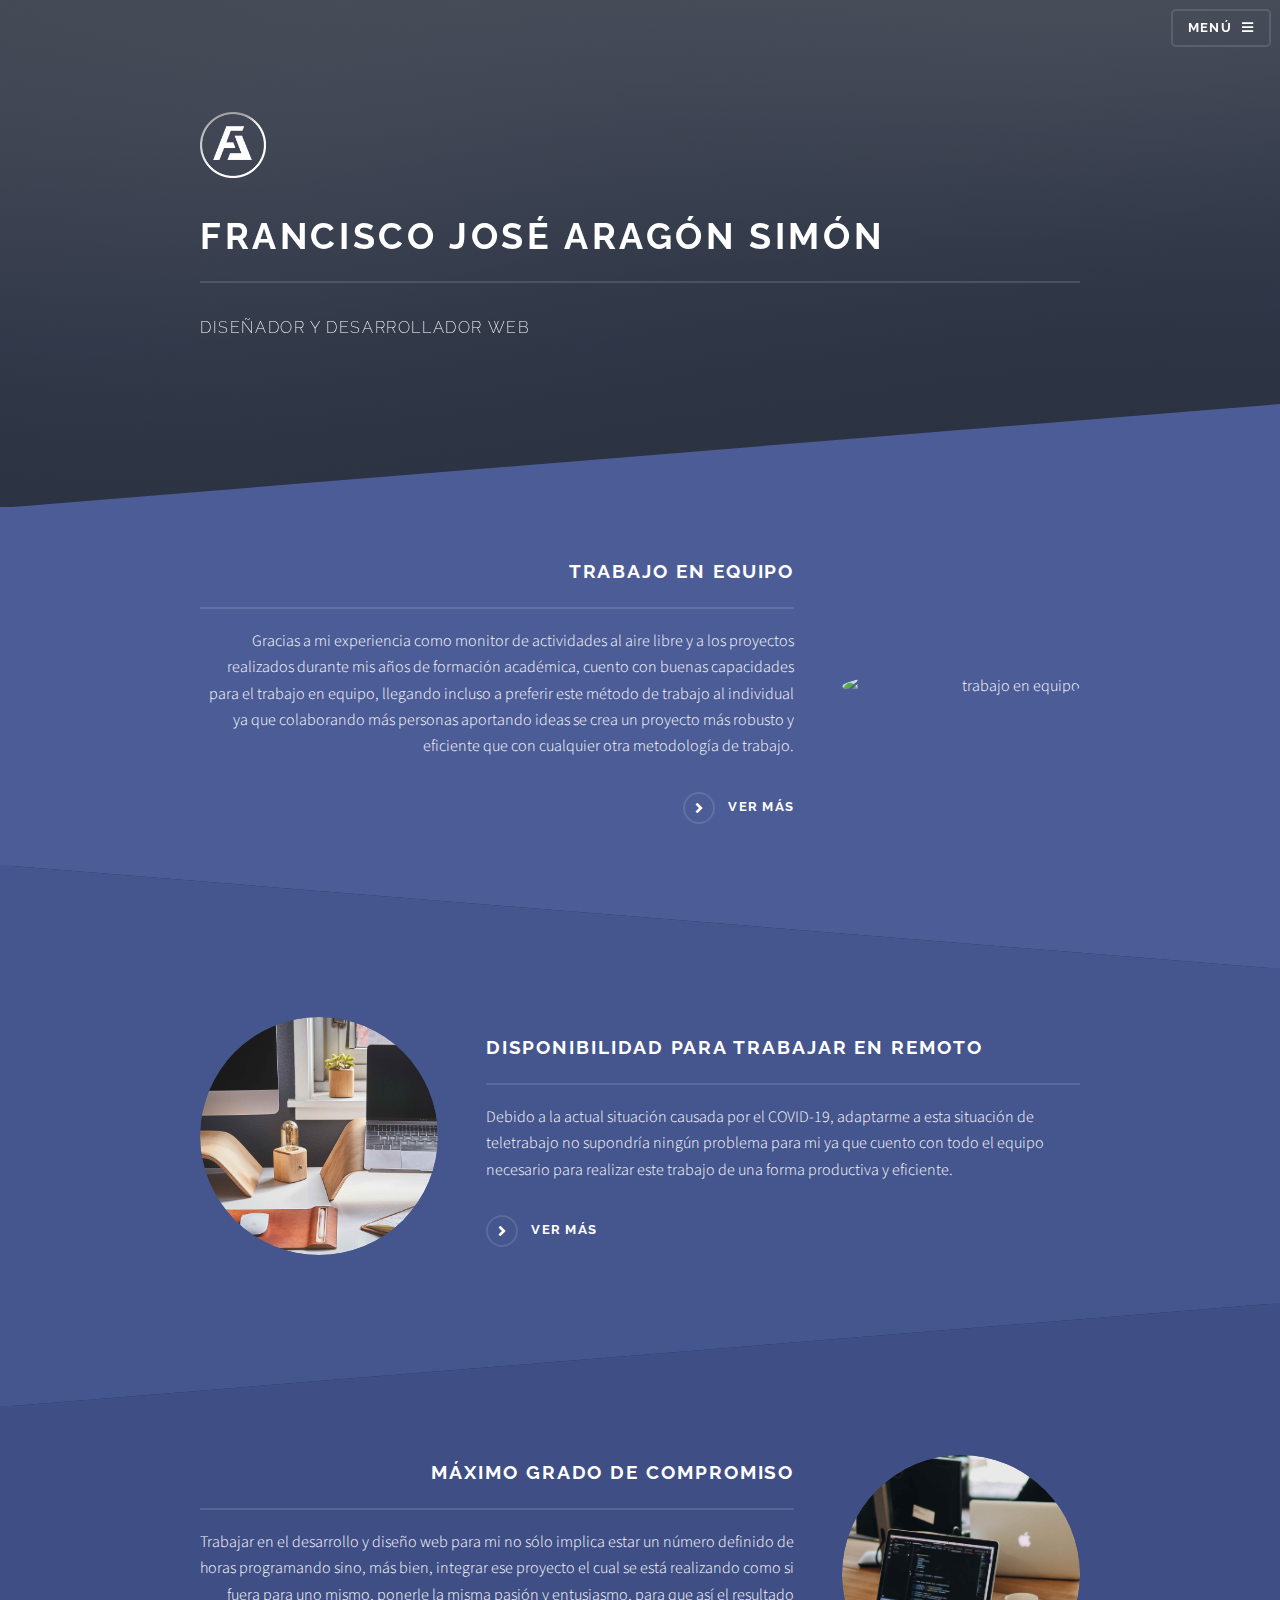
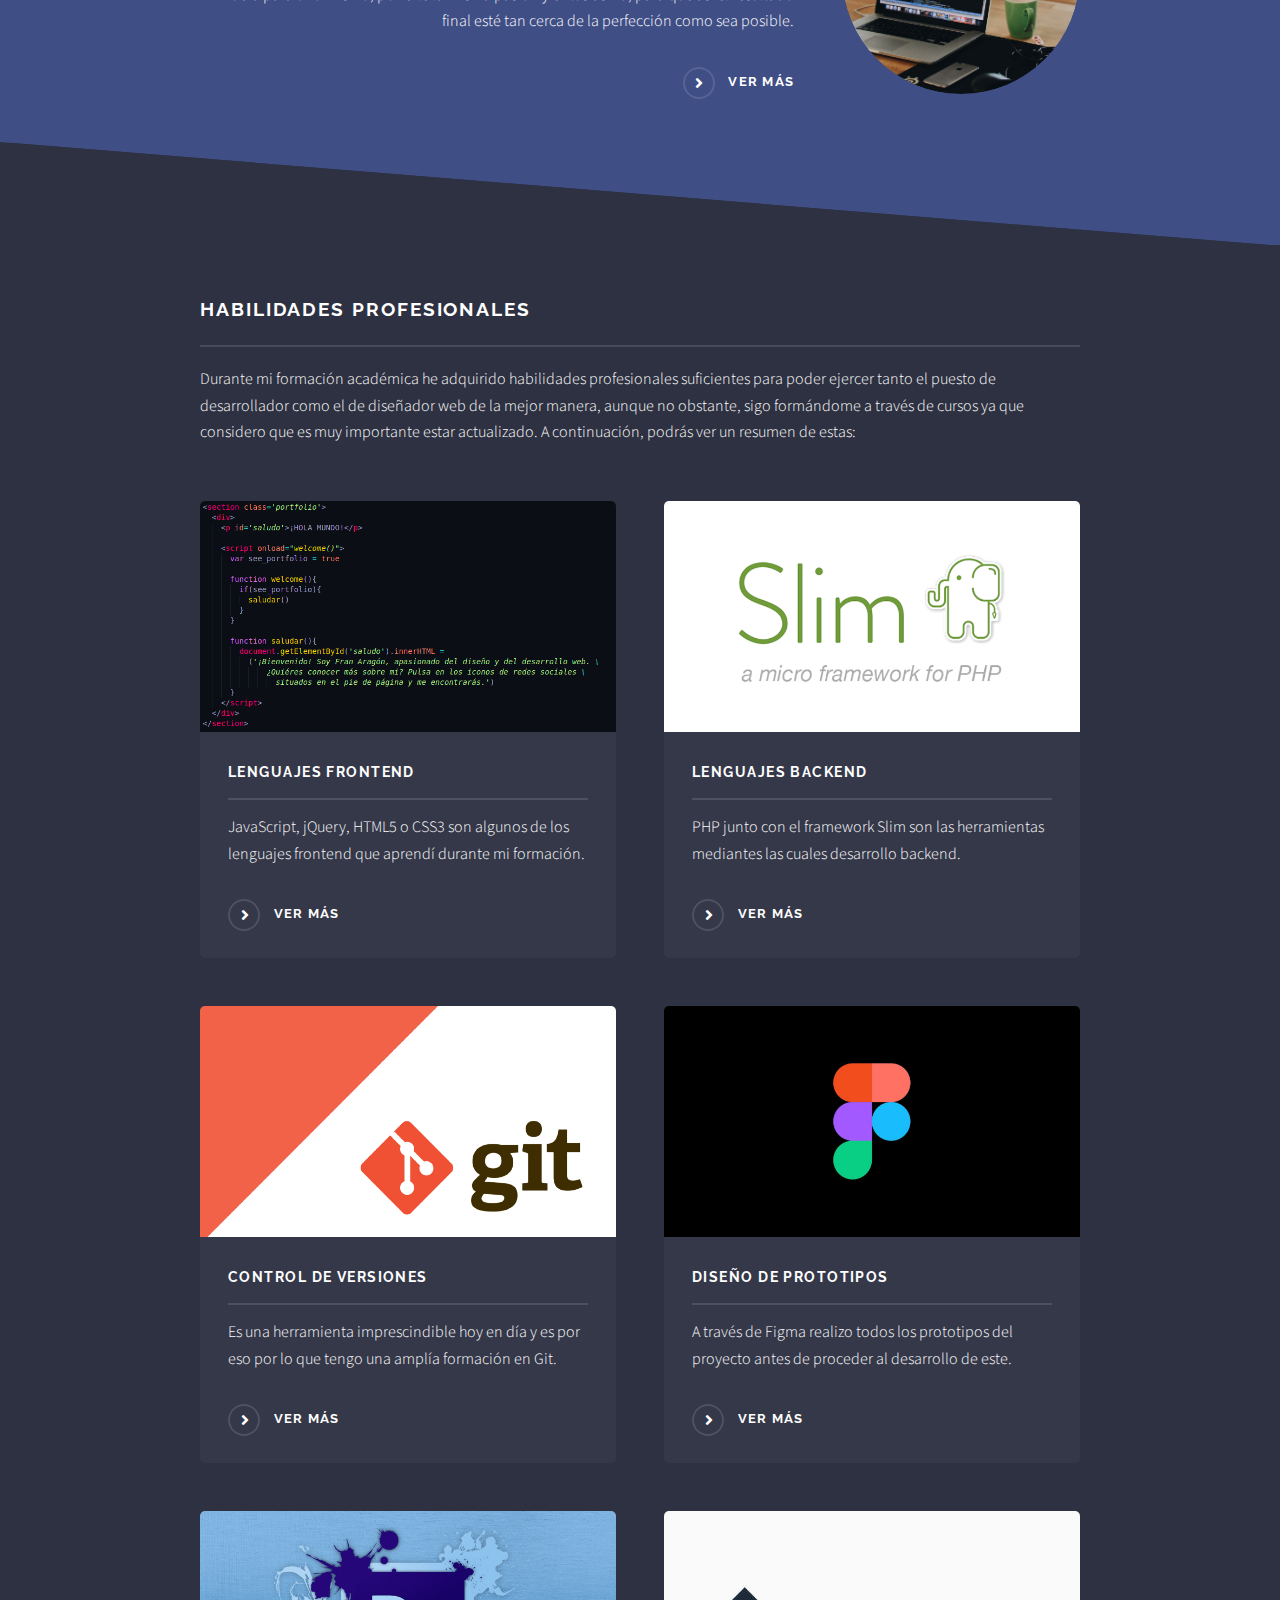
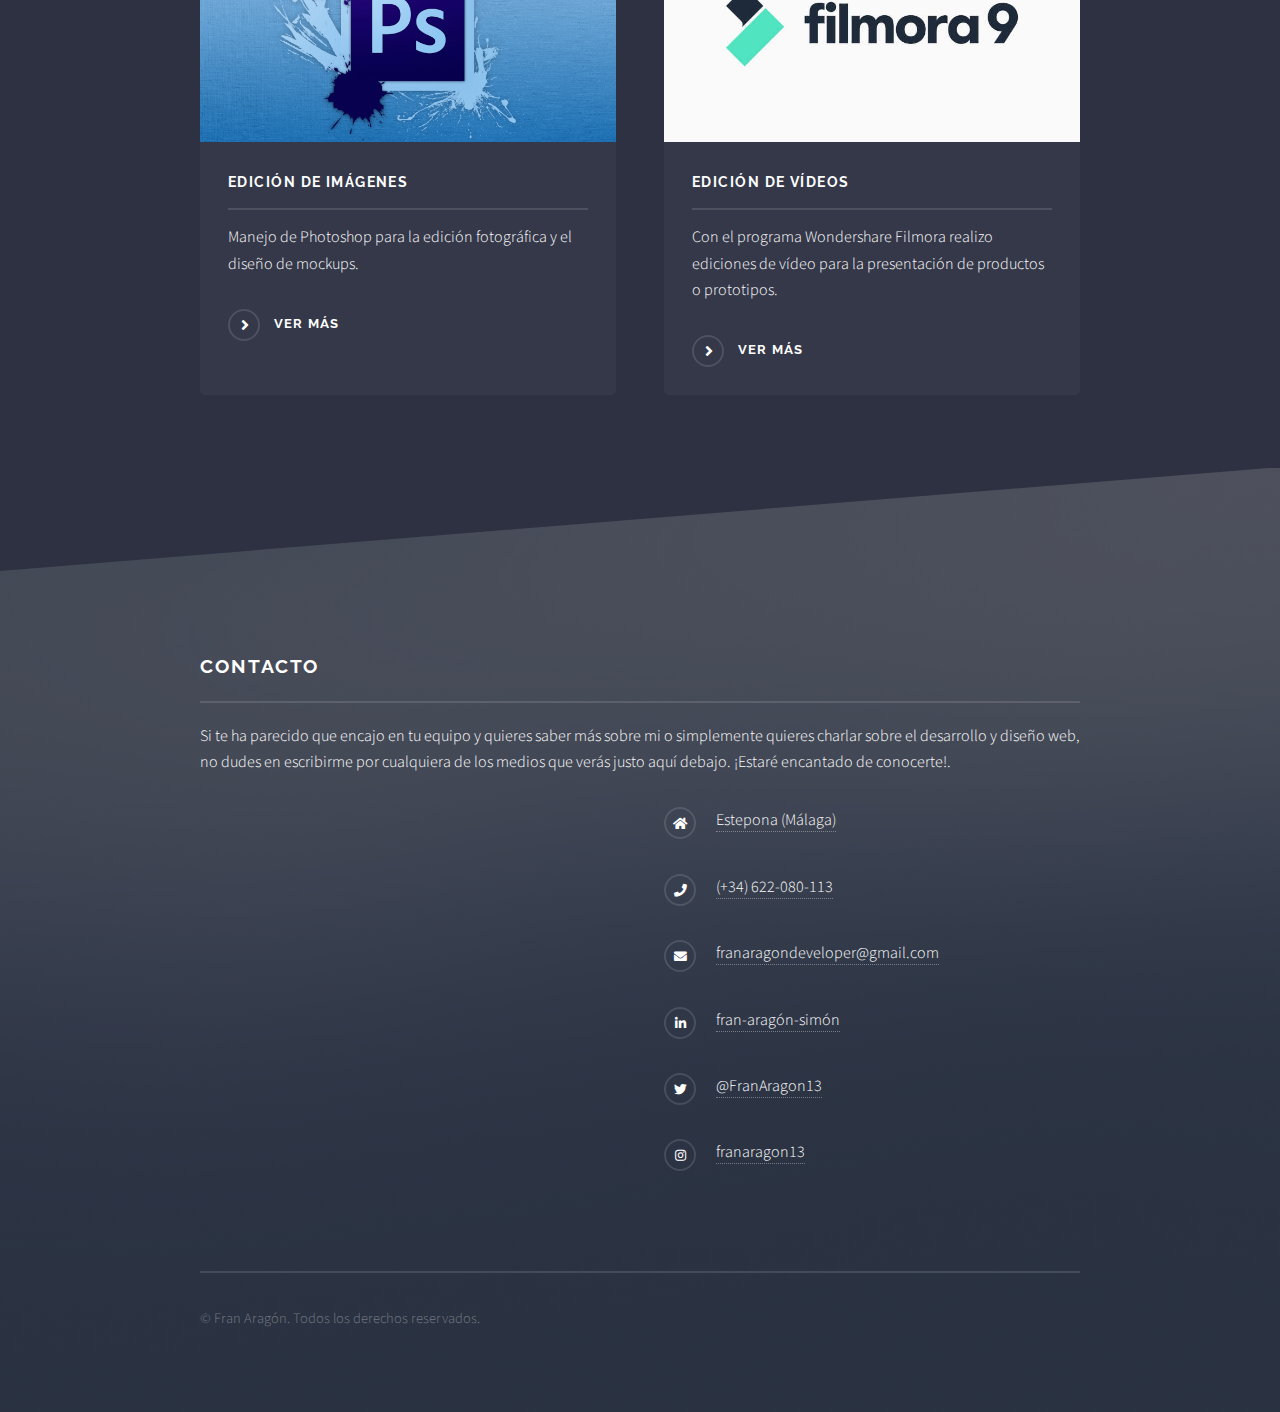
==== commit c6caf6a8: "Cambia formulario de contacto por mapa" ====
--- a/index.html
+++ b/index.html
@@ -61,7 +61,7 @@
 						<h2 class="major">Trabajo en equipo</h2>
 						<p>Gracias a mi experiencia como monitor de actividades al aire libre y a los proyectos
 							realizados durante mis años de formación académica, cuento con buenas capacidades para el
-							trabajo en equipo, llegando incluso a preferir este método de trabajo al individual ya que 
+							trabajo en equipo, llegando incluso a preferir este método de trabajo al individual ya que
 							colaborando más personas aportando ideas se crea un proyecto más robusto y eficiente que con
 							cualquier otra metodología de trabajo.</p>
 						<a href="#" class="special">Ver más</a>
@@ -72,11 +72,14 @@
 			<!-- TRABAJO REMOTO -->
 			<section id="two" class="wrapper alt spotlight style2">
 				<div class="inner">
-					<a href="#" class="image"><img src="images/teletrabajo.jpg" alt="disponibilidad trabajo remoto" /></a>
+					<a href="#" class="image"><img src="images/teletrabajo.jpg"
+							alt="disponibilidad trabajo remoto" /></a>
 					<div class="content">
 						<h2 class="major">Disponibilidad para trabajar en remoto</h2>
-						<p>Debido a la actual situación causada por el COVID-19, adaptarme a esta situación de teletrabajo 
-							no supondría ningún problema para mi ya que cuento con todo el equipo necesario para realizar este trabajo de una forma
+						<p>Debido a la actual situación causada por el COVID-19, adaptarme a esta situación de
+							teletrabajo
+							no supondría ningún problema para mi ya que cuento con todo el equipo necesario para
+							realizar este trabajo de una forma
 							productiva y eficiente.
 						</p>
 						<a href="#" class="special">Ver más</a>
@@ -92,7 +95,8 @@
 						<h2 class="major">Máximo grado de compromiso</h2>
 						<p>Trabajar en el desarrollo y diseño web para mi no sólo implica estar un número definido
 							de horas programando sino, más bien, integrar ese proyecto el cual se está realizando como
-							si fuera para uno mismo, ponerle la misma pasión y entusiasmo, para que así el resultado final
+							si fuera para uno mismo, ponerle la misma pasión y entusiasmo, para que así el resultado
+							final
 							esté tan cerca de la perfección como sea posible. </p>
 						<a href="#" class="special">Ver más</a>
 					</div>
@@ -103,15 +107,18 @@
 			<section id="four" class="wrapper alt style1">
 				<div class="inner">
 					<h2 class="major">Habilidades Profesionales</h2>
-					<p>Durante mi formación académica he adquirido habilidades profesionales suficientes para poder ejercer
-						tanto el puesto de desarrollador como el de diseñador web de la mejor manera, aunque no obstante, 
-						sigo formándome a través de cursos ya que considero que es muy importante estar actualizado. 
+					<p>Durante mi formación académica he adquirido habilidades profesionales suficientes para poder
+						ejercer
+						tanto el puesto de desarrollador como el de diseñador web de la mejor manera, aunque no
+						obstante,
+						sigo formándome a través de cursos ya que considero que es muy importante estar actualizado.
 						A continuación, podrás ver un resumen de estas:</p>
 					<section class="features">
 						<article>
 							<a href="#" class="image"><img src="images/saludo2.png" alt="lenguajes frontend" /></a>
 							<h3 class="major">Lenguajes frontend</h3>
-							<p>JavaScript, jQuery, HTML5 o CSS3 son algunos de los lenguajes frontend que aprendí durante mi
+							<p>JavaScript, jQuery, HTML5 o CSS3 son algunos de los lenguajes frontend que aprendí
+								durante mi
 								formación.</p>
 							<a href="#" class="special">Ver más</a>
 						</article>
@@ -162,33 +169,23 @@
 				<p>Si te ha parecido que encajo en tu equipo y quieres saber más sobre mi o simplemente quieres charlar
 					sobre el desarrollo y diseño web, no dudes en escribirme por cualquiera de los medios que verás
 					justo aquí debajo. ¡Estaré encantado de conocerte!.</p>
-				<form method="post" action="assets/php/formulario.php">
-					<div class="fields">
-						<div class="field">
-							<label for="name">Nombre</label>
-							<input required type="text" name="name" id="name" />
-						</div>
-						<div class="field">
-							<label for="email">Email</label>
-							<input required type="email" name="email" id="email" />
-						</div>
-						<div class="field">
-							<label for="message">Mensage</label>
-							<textarea required name="message" id="message" rows="4"></textarea>
-						</div>
-					</div>
-					<ul class="actions">
-						<li><input id='btn_Enviar' type="submit" value="Enviar" /></li>
-					</ul>
-				</form>
+				<iframe
+					src="https://www.google.com/maps/embed?pb=!1m18!1m12!1m3!1d3210.2524715325285!2d-5.152625585191116!3d36.42727738002703!2m3!1f0!2f0!3f0!3m2!1i1024!2i768!4f13.1!3m3!1m2!1s0xd0cd6a500000001%3A0x6a7a9d4efb5df758!2sEstepona!5e0!3m2!1ses!2ses!4v1616091678788!5m2!1ses!2ses"
+					width="600" height="400" style="border:0;" allowfullscreen="" loading="lazy"></iframe>
 				<ul class="contact">
-					<li class="icon solid fa-home"><a href="https://www.google.com.gt/maps/place/Estepona/@36.428369,-5.1566714,15.5z/data=!4m5!3m4!1s0xd0cd6a500000001:0x6a7a9d4efb5df758!8m2!3d36.4272774!4d-5.1504369" target="_blank">Estepona (Málaga)</a></li>
+					<li class="icon solid fa-home"><a
+							href="https://www.google.com.gt/maps/place/Estepona/@36.428369,-5.1566714,15.5z/data=!4m5!3m4!1s0xd0cd6a500000001:0x6a7a9d4efb5df758!8m2!3d36.4272774!4d-5.1504369"
+							target="_blank">Estepona (Málaga)</a></li>
 					<li class="icon solid fa-phone"><a href="tel:+34622080113">(+34) 622-080-113</a></li>
-					<li class="icon solid fa-envelope"><a href="mailto:franaragondeveloper@gmail.com?Subject=Información%20desde%20Web" target="_blank">franaragondeveloper@gmail.com</a></li>
-					<li class="icon brands fa-linkedin-in"><a
-							href="http://www.linkedin.com/in/fran-aragón-simón" target="_blank">fran-aragón-simón</a></li>
-					<li class="icon brands fa-twitter"><a href="http://www.twitter.com/FranAragon13" target="_blank">@FranAragon13</a></li>
-					<li class="icon brands fa-instagram"><a href="http://www.instagram.com/franaragon13" target="_blank">franaragon13</a></li>
+					<li class="icon solid fa-envelope"><a
+							href="mailto:franaragondeveloper@gmail.com?Subject=Información%20desde%20Web"
+							target="_blank">franaragondeveloper@gmail.com</a></li>
+					<li class="icon brands fa-linkedin-in"><a href="http://www.linkedin.com/in/fran-aragón-simón"
+							target="_blank">fran-aragón-simón</a></li>
+					<li class="icon brands fa-twitter"><a href="http://www.twitter.com/FranAragon13"
+							target="_blank">@FranAragon13</a></li>
+					<li class="icon brands fa-instagram"><a href="http://www.instagram.com/franaragon13"
+							target="_blank">franaragon13</a></li>
 				</ul>
 				<ul class="copyright">
 					<li>&copy; Fran Aragón. Todos los derechos reservados.</li>
--- a/assets/css/main.css
+++ b/assets/css/main.css
@@ -13,7 +13,7 @@
 code, del, dfn, em, img, ins, kbd, q, s, samp,
 small, strike, strong, sub, sup, tt, var, b,
 u, i, center, dl, dt, dd, ol, ul, li, fieldset,
-form, label, legend, table, caption, tbody,
+form, label, legend, table, caption, tbody,iframe,
 tfoot, thead, tr, th, td, article, aside,
 canvas, details, embed, figure, figcaption,
 footer, header, hgroup, menu, nav, output, ruby,
@@ -2108,17 +2108,17 @@
 		text-align: center;
 	}
 
-/* Form */
-
-	form {
+/* iframe */
+
+iframe {
 		margin: 0 0 2em 0;
 	}
 
-		form > :last-child {
+	iframe > :last-child {
 			margin-bottom: 0;
 		}
 
-		form > .fields {
+		iframe > .fields {
 			display: -moz-flex;
 			display: -webkit-flex;
 			display: -ms-flex;
@@ -2131,7 +2131,7 @@
 			margin: -1.5em 0 2em -1.5em;
 		}
 
-			form > .fields > .field {
+		iframe > .fields > .field {
 				-moz-flex-grow: 0;
 				-webkit-flex-grow: 0;
 				-ms-flex-grow: 0;
@@ -2144,39 +2144,39 @@
 				width: calc(100% - 1.5em);
 			}
 
-				form > .fields > .field.half {
+			iframe > .fields > .field.half {
 					width: calc(50% - 0.75em);
 				}
 
-				form > .fields > .field.third {
+				iframe > .fields > .field.third {
 					width: calc(100%/3 - 0.5em);
 				}
 
-				form > .fields > .field.quarter {
+				iframe > .fields > .field.quarter {
 					width: calc(25% - 0.375em);
 				}
 
 		@media screen and (max-width: 480px) {
 
-			form > .fields {
+			iframe > .fields {
 				width: calc(100% + 3em);
 				margin: -1.5em 0 2em -1.5em;
 			}
 
-				form > .fields > .field {
+			iframe > .fields > .field {
 					padding: 1.5em 0 0 1.5em;
 					width: calc(100% - 1.5em);
 				}
 
-					form > .fields > .field.half {
+				iframe > .fields > .field.half {
 						width: calc(100% - 1.5em);
 					}
 
-					form > .fields > .field.third {
+					iframe > .fields > .field.third {
 						width: calc(100% - 1.5em);
 					}
 
-					form > .fields > .field.quarter {
+					iframe > .fields > .field.quarter {
 						width: calc(100% - 1.5em);
 					}
 
@@ -4065,7 +4065,7 @@
 			width: 100%;
 		}
 
-		#footer .inner form {
+		#footer .inner iframe {
 			margin: 0 3em 0 0;
 			width: calc(50% - 1.5em);
 		}
@@ -4131,7 +4131,7 @@
 				width: 100%;
 			}
 
-				#footer .inner form {
+				#footer .inner iframe {
 					width: 100%;
 					margin: 0 0 4em 0;
 				}
@@ -4158,7 +4158,7 @@
 				padding: 2em 2em 0.1em 2em ;
 			}
 
-				#footer .inner form {
+				#footer .inner iframe {
 					margin: 0 0 3em 0;
 				}
 
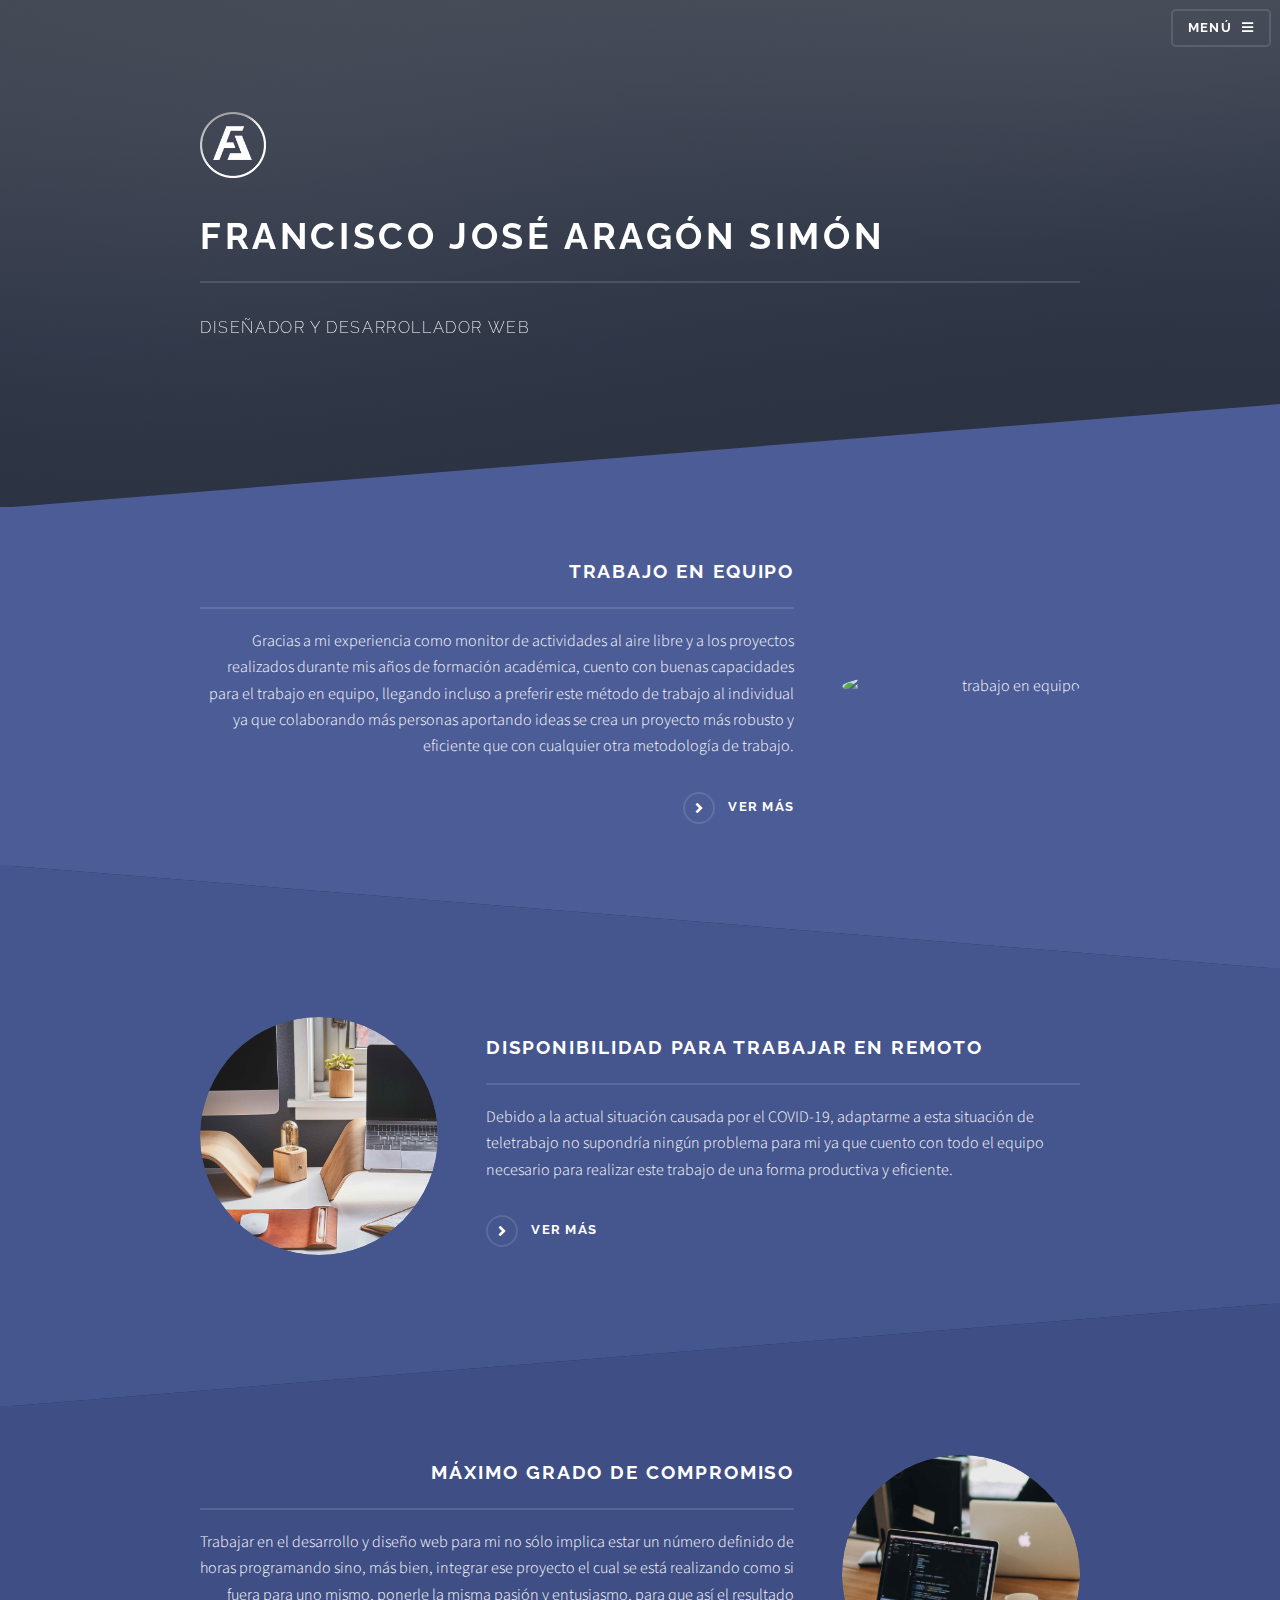
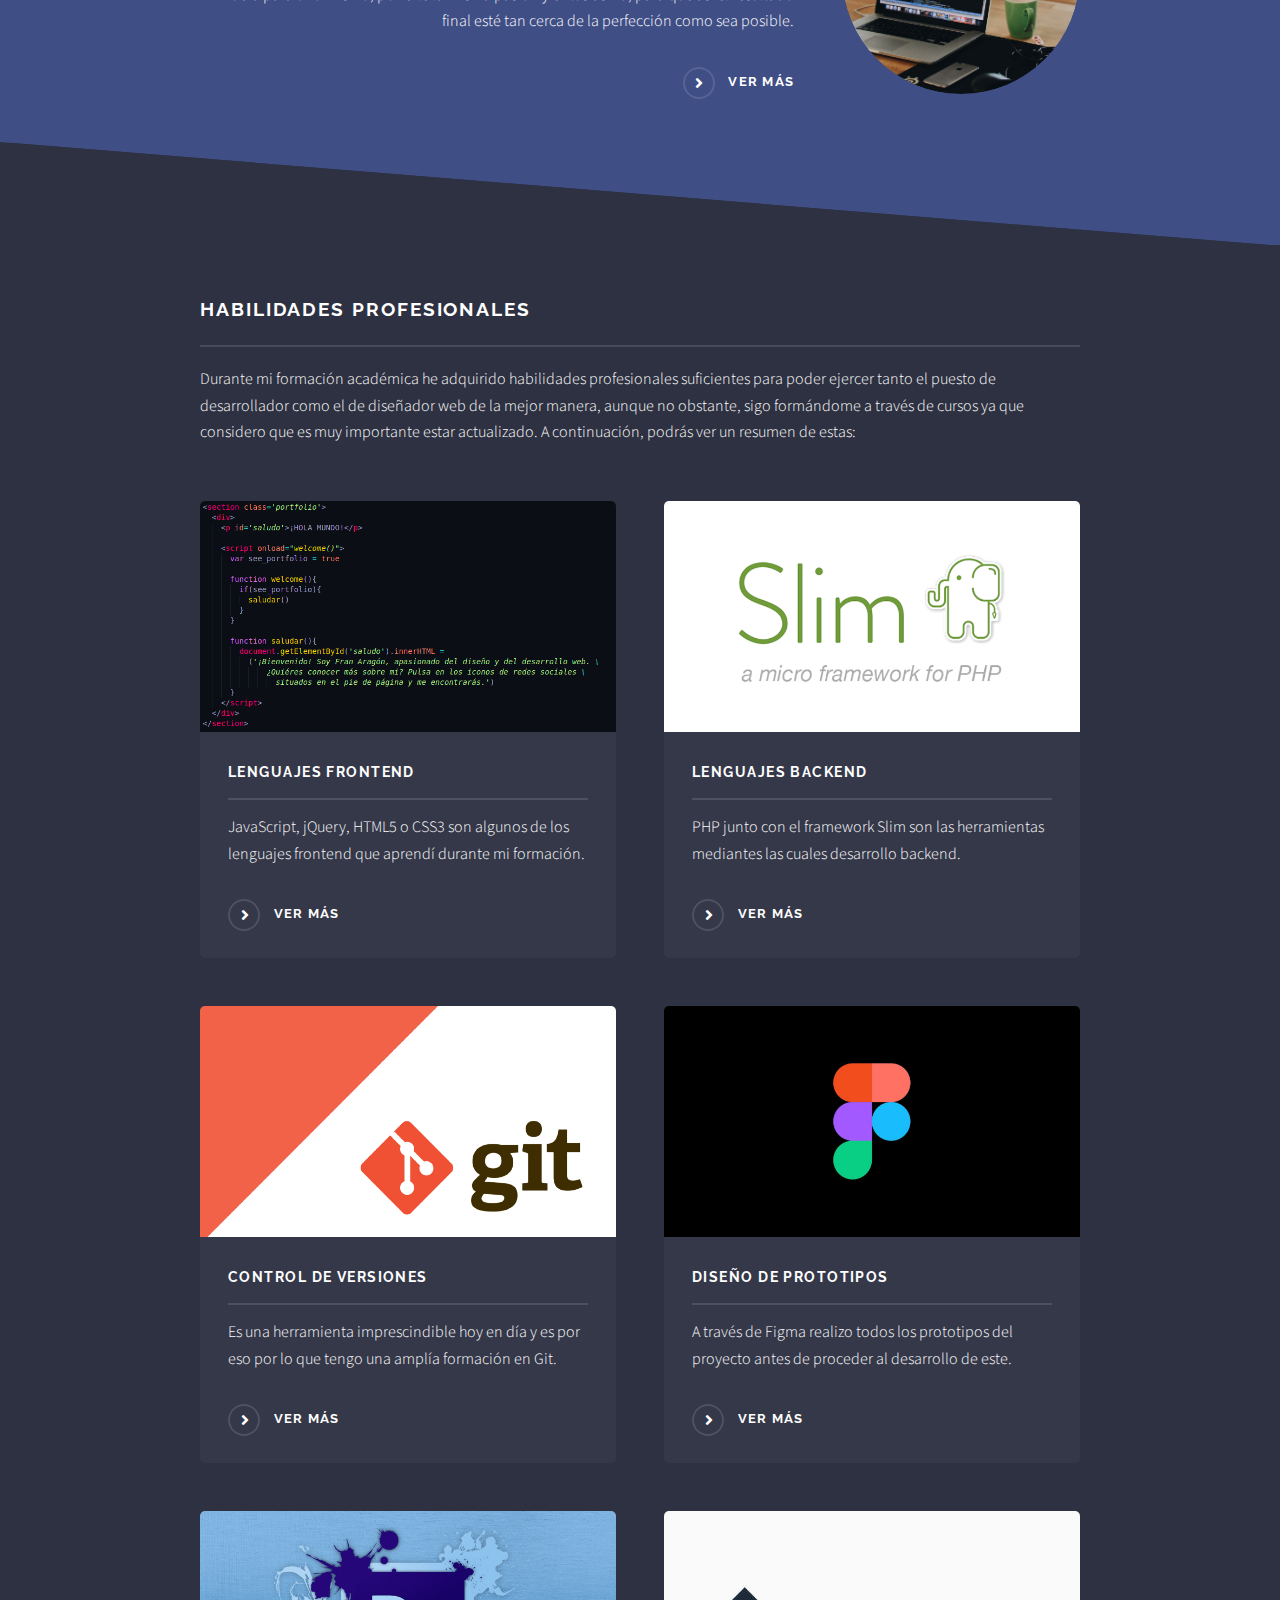
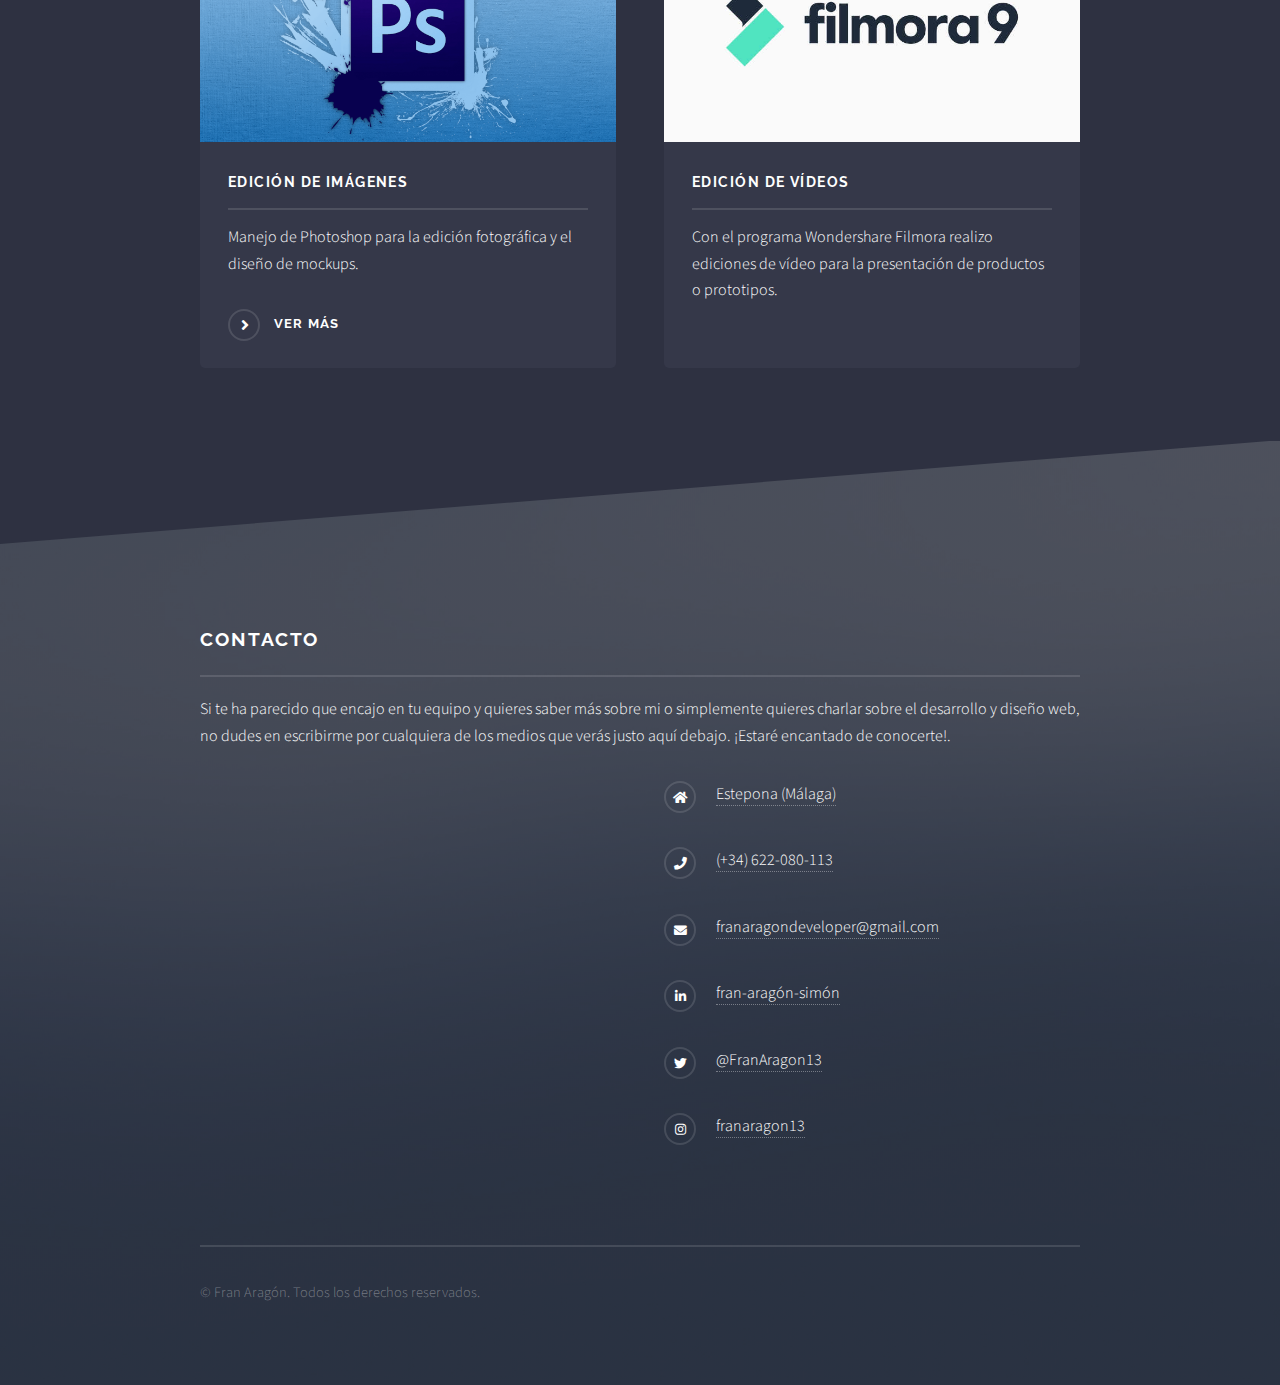
==== commit 67f3c906: "Añade enlaces en index" ====
--- a/index.html
+++ b/index.html
@@ -6,7 +6,7 @@
 	<meta charset="utf-8" />
 	<meta name="viewport" content="width=device-width, initial-scale=1, user-scalable=no" />
 	<link rel="stylesheet" href="assets/css/main.css" />
-	<link rel="icon" type="image/png" href="images/logoSinNombre.png">
+	<link rel="icon" type="image/png" href="images/logoSinNombreNegro.png">
 	<noscript>
 		<link rel="stylesheet" href="assets/css/noscript.css" /></noscript>
 </head>
@@ -115,46 +115,46 @@
 						A continuación, podrás ver un resumen de estas:</p>
 					<section class="features">
 						<article>
-							<a href="#" class="image"><img src="images/saludo2.png" alt="lenguajes frontend" /></a>
+							<a href="experiencia.html#proyecto_frontend" class="image" target="_blank"><img src="images/saludo2.png" alt="lenguajes frontend" /></a>
 							<h3 class="major">Lenguajes frontend</h3>
 							<p>JavaScript, jQuery, HTML5 o CSS3 son algunos de los lenguajes frontend que aprendí
 								durante mi
 								formación.</p>
-							<a href="#" class="special">Ver más</a>
-						</article>
-						<article>
-							<a href="#" class="image"><img src="images/Slim-Php.png" alt="lenguajes backend" /></a>
+							<a href="experiencia.html#proyecto_frontend" class="special" target="_blank">Ver más</a>
+						</article>
+						<article>
+							<a href="experiencia.html#proyecto_backend" class="image" target="_blank"><img src="images/Slim-Php.png" alt="lenguajes backend" /></a>
 							<h3 class="major">Lenguajes backend</h3>
 							<p>PHP junto con el framework Slim son las herramientas mediantes las cuales desarrollo
 								backend.</p>
-							<a href="#" class="special">Ver más</a>
-						</article>
-						<article>
-							<a href="#" class="image"><img src="images/git.png" alt="control de versiones" /></a>
+							<a href="experiencia.html#proyecto_backend" class="special" target="_blank">Ver más</a>
+						</article>
+						<article>
+							<a href="https://github.com/franaragon13/" class="image" target="_blank"><img src="images/git.png" alt="control de versiones" /></a>
 							<h3 class="major">Control de versiones</h3>
 							<p>Es una herramienta imprescindible hoy en día y es por eso por lo que tengo una amplía
 								formación en Git.</p>
-							<a href="#" class="special">Ver más</a>
-						</article>
-						<article>
-							<a href="#" class="image"><img src="images/figma.jpeg" alt="diseño de prototipos" /></a>
+							<a href="https://github.com/franaragon13/" class="special" target="_blank">Ver más</a>
+						</article>
+						<article>
+							<a href="https://www.figma.com/file/J3aA6FybSkjBZflcXYyPVR/artinkoo?node-id=0%3A1" class="image" target="_blank"><img src="images/figma.jpeg" alt="diseño de prototipos" /></a>
 							<h3 class="major">Diseño de prototipos</h3>
 							<p>A través de Figma realizo todos los prototipos del proyecto antes de proceder al
 								desarrollo de este.</p>
-							<a href="#" class="special">Ver más</a>
-						</article>
-						<article>
-							<a href="#" class="image"><img src="images/photoshop.png" alt="diseño con photoshop" /></a>
+							<a href="https://www.figma.com/file/J3aA6FybSkjBZflcXYyPVR/artinkoo?node-id=0%3A1" class="special" target="_blank">Ver más</a>
+						</article>
+						<article>
+							<a href="https://www.linkedin.com/posts/fran-arag%C3%B3n-sim%C3%B3n_photoshop-activity-6752715609110265856-kadz" class="image" target="_blank"><img src="images/photoshop.png" alt="diseño con photoshop" /></a>
 							<h3 class="major">Edición de Imágenes</h3>
 							<p>Manejo de Photoshop para la edición fotográfica y el diseño de mockups.</p>
-							<a href="#" class="special">Ver más</a>
-						</article>
-						<article>
-							<a href="#" class="image"><img src="images/Filmora-9.jpg" alt="edición de video" /></a>
+							<a href="https://www.linkedin.com/posts/fran-arag%C3%B3n-sim%C3%B3n_photoshop-activity-6752715609110265856-kadz" class="special" target="_blank">Ver más</a>
+						</article>
+						<article>
+							<a class="image" target="_blank"><img src="images/Filmora-9.jpg" alt="edición de video" /></a>
 							<h3 class="major">Edición de Vídeos</h3>
 							<p>Con el programa Wondershare Filmora realizo ediciones de vídeo para la presentación
 								de productos o prototipos.</p>
-							<a href="#" class="special">Ver más</a>
+							<!--<a href="#" class="special" target="_blank">Ver más</a>-->
 						</article>
 					</section>
 				</div>
--- a/assets/css/main.css
+++ b/assets/css/main.css
@@ -1,50 +1,208 @@
 @import url(fontawesome-all.min.css);
 @import url("https://fonts.googleapis.com/css?family=Raleway:200,700|Source+Sans+Pro:300,600,300italic,600italic");
 
-/*
-	Solid State by HTML5 UP
-	html5up.net | @ajlkn
-	Free for personal and commercial use under the CCA 3.0 license (html5up.net/license)
-*/
-
-html, body, div, span, applet, object,
-iframe, h1, h2, h3, h4, h5, h6, p, blockquote,
-pre, a, abbr, acronym, address, big, cite,
-code, del, dfn, em, img, ins, kbd, q, s, samp,
-small, strike, strong, sub, sup, tt, var, b,
-u, i, center, dl, dt, dd, ol, ul, li, fieldset,
-form, label, legend, table, caption, tbody,iframe,
-tfoot, thead, tr, th, td, article, aside,
-canvas, details, embed, figure, figcaption,
-footer, header, hgroup, menu, nav, output, ruby,
-section, summary, time, mark, audio, video {
+html,
+body,
+div,
+span,
+applet,
+object,
+iframe,
+h1,
+h2,
+h3,
+h4,
+h5,
+h6,
+p,
+blockquote,
+pre,
+a,
+abbr,
+acronym,
+address,
+big,
+cite,
+code,
+del,
+dfn,
+em,
+img,
+ins,
+kbd,
+q,
+s,
+samp,
+small,
+strike,
+strong,
+sub,
+sup,
+tt,
+var,
+b,
+u,
+i,
+center,
+dl,
+dt,
+dd,
+ol,
+ul,
+li,
+fieldset,
+form,
+label,
+legend,
+table,
+caption,
+tbody,
+iframe,
+tfoot,
+thead,
+tr,
+th,
+td,
+article,
+aside,
+canvas,
+details,
+embed,
+figure,
+figcaption,
+footer,
+header,
+hgroup,
+menu,
+nav,
+output,
+ruby,
+section,
+summary,
+time,
+mark,
+audio,
+video {
 	margin: 0;
 	padding: 0;
 	border: 0;
 	font-size: 100%;
 	font: inherit;
-	vertical-align: baseline;}
-
-article, aside, details, figcaption, figure,
-footer, header, hgroup, menu, nav, section {
-	display: block;}
+	vertical-align: baseline;
+}
+
+article,
+aside,
+details,
+figcaption,
+figure,
+footer,
+header,
+hgroup,
+menu,
+nav,
+section {
+	display: block;
+}
+
+#certificados {
+	cursor: pointer;
+}
+
+.imagenes_proyectos {
+	display: flex;
+	flex: 0 40%;
+	flex-wrap: wrap;
+	justify-content: space-around;
+}
+
+.imagenes_proyectos_js {
+	display: flex;
+	flex: 0 40%;
+	flex-wrap: wrap;
+	justify-content: space-around;
+}
+
+.imagenes_proyectos_js_php {
+	display: flex;
+	flex: 0 40%;
+	flex-wrap: wrap;
+	justify-content: space-around;
+}
+
+.imagenes_proyectos>picture {
+	width: 30%;
+}
+
+.imagenes_proyectos_js>picture {
+	width: 47%;
+}
+
+.imagenes_proyectos_js_php>picture {
+	width: 47%;
+}
+
+#apotheke1 {
+	height: 89%;
+}
+
+#guardia4 {
+	height: 89%;
+}
+
+.imagenes_proyectos>picture>img {
+	width: 100%;
+	border: 0.4rem solid #353849;
+	border-radius: 5px;
+}
+
+.imagenes_proyectos_js>picture>img {
+	width: 100%;
+	border: 0.4rem solid #353849;
+	border-radius: 5px;
+}
+
+.imagenes_proyectos_js_php>picture>img {
+	width: 100%;
+	border: 0.4rem solid #353849;
+	border-radius: 5px;
+}
+
+.seccion_baja {
+	display: flex;
+	justify-content: center;
+	margin-bottom: 5%;
+}
+
+.imagen_baja {
+	width: 97%;
+	border: 0.4rem solid #353849;
+	border-radius: 5px;
+	display: block;
+	margin: auto;
+}
 
 body {
 	line-height: 1;
 }
 
-ol, ul {
+ol,
+ul {
 	list-style: none;
 }
 
-blockquote, q {
+blockquote,
+q {
 	quotes: none;
 }
 
-	blockquote:before, blockquote:after, q:before, q:after {
-		content: '';
-		content: none;
-	}
+blockquote:before,
+blockquote:after,
+q:before,
+q:after {
+	content: '';
+	content: none;
+}
 
 table {
 	border-collapse: collapse;
@@ -65,7 +223,9 @@
 	padding: 0;
 }
 
-input, select, textarea {
+input,
+select,
+textarea {
 	-moz-appearance: none;
 	-webkit-appearance: none;
 	-ms-appearance: none;
@@ -78,318 +238,651 @@
 
 /* Basic */
 
-	@-ms-viewport {
-		width: device-width;
-	}
-
+@-ms-viewport {
+	width: device-width;
+}
+
+body {
+	-ms-overflow-style: scrollbar;
+}
+
+@media screen and (max-width: 480px) {
+
+	.imagenes_proyectos>picture {
+		width: 60%;
+	}
+
+	.imagenes_proyectos_js>picture {
+		width: 97%;
+	}
+
+	.imagenes_proyectos_js_php>picture {
+		width: 97%;
+	}
+
+	html,
 	body {
-		-ms-overflow-style: scrollbar;
-	}
-
-	@media screen and (max-width: 480px) {
-
-		html, body {
-			min-width: 320px;
-		}
-
-	}
-
-	html {
-		box-sizing: border-box;
-	}
-
-	*, *:before, *:after {
-		box-sizing: inherit;
-	}
-
-	body {
-		background-color: #2e3141;
-		background-image: linear-gradient(to top, rgba(46, 49, 65, 0.8), rgba(46, 49, 65, 0.8)), url("../../images/bg.jpg");
-		background-size: auto,
- cover;
-		background-attachment: fixed,
- fixed;
-		background-position: center,
- center;
-	}
-
-		body.is-preload *, body.is-preload *:before, body.is-preload *:after {
-			-moz-animation: none !important;
-			-webkit-animation: none !important;
-			-ms-animation: none !important;
-			animation: none !important;
-			-moz-transition: none !important;
-			-webkit-transition: none !important;
-			-ms-transition: none !important;
-			transition: none !important;
-		}
-
-		div.logo>img{
-			width: 7.5%;
-		}
-
-		div.logo>img:nth-child(2){
-			width: 8%;
-			position: absolute;
-			margin-left: -8%;
-			margin-top: -0.5%;
-
-		}
-
-		
+		min-width: 320px;
+	}
+
+}
+
+html {
+	box-sizing: border-box;
+}
+
+*,
+*:before,
+*:after {
+	box-sizing: inherit;
+}
+
+body {
+	background-color: #2e3141;
+	background-image: linear-gradient(to top, rgba(46, 49, 65, 0.8), rgba(46, 49, 65, 0.8)), url("../../images/bg.jpg");
+	background-size: auto,
+		cover;
+	background-attachment: fixed,
+		fixed;
+	background-position: center,
+		center;
+}
+
+body.is-preload *,
+body.is-preload *:before,
+body.is-preload *:after {
+	-moz-animation: none !important;
+	-webkit-animation: none !important;
+	-ms-animation: none !important;
+	animation: none !important;
+	-moz-transition: none !important;
+	-webkit-transition: none !important;
+	-ms-transition: none !important;
+	transition: none !important;
+}
+
+div.logo>img {
+	width: 7.5%;
+}
+
+div.logo>img:nth-child(2) {
+	width: 8%;
+	position: absolute;
+	margin-left: -8%;
+	margin-top: -0.5%;
+
+}
+
+
 
 /* Type */
 
-	body, input, select, textarea {
-		color: #ffffff;
-		font-family: "Source Sans Pro", Helvetica, sans-serif;
-		font-size: 16.5pt;
-		font-weight: 300;
-		line-height: 1.65;
-	}
-
-		@media screen and (max-width: 1680px) {
-
-			body, input, select, textarea {
-				font-size: 13pt;
-			}
-
-		}
-
-		@media screen and (max-width: 1280px) {
-
-			body, input, select, textarea {
-				font-size: 12pt;
-			}
-
-		}
-
-		@media screen and (max-width: 980px) {
-
-			body, input, select, textarea {
-				font-size: 12pt;
-			}
-
-		}
-
-		@media screen and (max-width: 736px) {
-
-			body, input, select, textarea {
-				font-size: 12pt;
-			}
-
-		}
-
-		@media screen and (max-width: 480px) {
-
-			body, input, select, textarea {
-				font-size: 12pt;
-			}
-
-		}
-
-	a {
-		-moz-transition: color 0.2s ease-in-out, border-bottom-color 0.2s ease-in-out;
-		-webkit-transition: color 0.2s ease-in-out, border-bottom-color 0.2s ease-in-out;
-		-ms-transition: color 0.2s ease-in-out, border-bottom-color 0.2s ease-in-out;
-		transition: color 0.2s ease-in-out, border-bottom-color 0.2s ease-in-out;
-		border-bottom: dotted 1px rgba(255, 255, 255, 0.35);
-		color: #ffffff;
-		text-decoration: none;
-	}
-
-		a:hover {
-			border-bottom-color: transparent;
-			color: #ffffff !important;
-		}
-
-		a.special:not(.button) {
-			text-decoration: none;
-			border-bottom: 0;
-			display: block;
-			font-family: Raleway, Helvetica, sans-serif;
-			font-size: 0.8em;
-			font-weight: 700;
-			letter-spacing: 0.1em;
-			margin: 0 0 2em 0;
-			text-transform: uppercase;
-		}
-
-			a.special:not(.button):before {
-				-moz-osx-font-smoothing: grayscale;
-				-webkit-font-smoothing: antialiased;
-				display: inline-block;
-				font-style: normal;
-				font-variant: normal;
-				text-rendering: auto;
-				line-height: 1;
-				text-transform: none !important;
-				font-family: 'Font Awesome 5 Free';
-				font-weight: 900;
-			}
-
-			a.special:not(.button):before {
-				-moz-transition: background-color 0.2s ease-in-out;
-				-webkit-transition: background-color 0.2s ease-in-out;
-				-ms-transition: background-color 0.2s ease-in-out;
-				transition: background-color 0.2s ease-in-out;
-				border-radius: 100%;
-				border: solid 2px rgba(255, 255, 255, 0.125);
-				content: '\f105';
-				display: inline-block;
-				font-size: 1.25em;
-				height: 2em;
-				line-height: 1.75em;
-				margin-right: 0.85em;
-				text-align: center;
-				text-indent: 0.15em;
-				vertical-align: middle;
-				width: 2em;
-			}
-
-			a.special:not(.button):hover:before {
-				background-color: rgba(255, 255, 255, 0.025);
-			}
-
-			a.special:not(.button):active:before {
-				background-color: rgba(255, 255, 255, 0.075);
-			}
-
-	strong, b {
-		color: #ffffff;
-		font-weight: 600;
-	}
-
-	em, i {
-		font-style: italic;
-	}
-
-	p {
-		margin: 0 0 2em 0;
-	}
-
-	h1, h2, h3, h4, h5, h6 {
-		color: #ffffff;
-		font-family: Raleway, Helvetica, sans-serif;
-		font-weight: 700;
-		letter-spacing: 0.1em;
-		margin: 0 0 1em 0;
-		text-transform: uppercase;
-	}
-
-		h1 a, h2 a, h3 a, h4 a, h5 a, h6 a {
-			color: inherit;
-			text-decoration: none;
-			border-bottom: 0;
-		}
-
-		h1 span, h2 span, h3 span, h4 span, h5 span, h6 span {
-			font-weight: 200;
-		}
-
-		h1.major, h2.major, h3.major, h4.major, h5.major, h6.major {
-			padding-bottom: 1em;
-			border-bottom: solid 2px rgba(255, 255, 255, 0.125);
-		}
+body,
+input,
+select,
+textarea {
+	color: #ffffff;
+	font-family: "Source Sans Pro", Helvetica, sans-serif;
+	font-size: 16.5pt;
+	font-weight: 300;
+	line-height: 1.65;
+}
+
+@media screen and (max-width: 1680px) {
+
+	body,
+	input,
+	select,
+	textarea {
+		font-size: 13pt;
+	}
+
+}
+
+@media screen and (max-width: 1280px) {
+
+	body,
+	input,
+	select,
+	textarea {
+		font-size: 12pt;
+	}
+
+}
+
+@media screen and (max-width: 980px) {
+
+	body,
+	input,
+	select,
+	textarea {
+		font-size: 12pt;
+	}
+
+}
+
+@media screen and (max-width: 736px) {
+	.imagenes_proyectos>picture {
+		width: 60%;
+	}
+
+	.imagenes_proyectos_js>picture {
+		width: 97%;
+	}
+
+	.imagenes_proyectos_js_php>picture {
+		width: 97%;
+	}
+
+	body,
+	input,
+	select,
+	textarea {
+		font-size: 12pt;
+	}
+
+}
+
+@media screen and (max-width: 480px) {
+	.imagenes_proyectos>picture {
+		width: 60%;
+	}
+
+	.imagenes_proyectos_js>picture {
+		width: 97%;
+	}
+
+	.imagenes_proyectos_js_php>picture {
+		width: 97%;
+	}
+
+	body,
+	input,
+	select,
+	textarea {
+		font-size: 12pt;
+	}
+
+}
+
+a {
+	-moz-transition: color 0.2s ease-in-out, border-bottom-color 0.2s ease-in-out;
+	-webkit-transition: color 0.2s ease-in-out, border-bottom-color 0.2s ease-in-out;
+	-ms-transition: color 0.2s ease-in-out, border-bottom-color 0.2s ease-in-out;
+	transition: color 0.2s ease-in-out, border-bottom-color 0.2s ease-in-out;
+	border-bottom: dotted 1px rgba(255, 255, 255, 0.35);
+	color: #ffffff;
+	text-decoration: none;
+}
+
+a:hover {
+	border-bottom-color: transparent;
+	color: #ffffff !important;
+}
+
+a.special:not(.button) {
+	text-decoration: none;
+	border-bottom: 0;
+	display: block;
+	font-family: Raleway, Helvetica, sans-serif;
+	font-size: 0.8em;
+	font-weight: 700;
+	letter-spacing: 0.1em;
+	margin: 0 0 2em 0;
+	text-transform: uppercase;
+}
+
+a.special:not(.button):before {
+	-moz-osx-font-smoothing: grayscale;
+	-webkit-font-smoothing: antialiased;
+	display: inline-block;
+	font-style: normal;
+	font-variant: normal;
+	text-rendering: auto;
+	line-height: 1;
+	text-transform: none !important;
+	font-family: 'Font Awesome 5 Free';
+	font-weight: 900;
+}
+
+a.special:not(.button):before {
+	-moz-transition: background-color 0.2s ease-in-out;
+	-webkit-transition: background-color 0.2s ease-in-out;
+	-ms-transition: background-color 0.2s ease-in-out;
+	transition: background-color 0.2s ease-in-out;
+	border-radius: 100%;
+	border: solid 2px rgba(255, 255, 255, 0.125);
+	content: '\f105';
+	display: inline-block;
+	font-size: 1.25em;
+	height: 2em;
+	line-height: 1.75em;
+	margin-right: 0.85em;
+	text-align: center;
+	text-indent: 0.15em;
+	vertical-align: middle;
+	width: 2em;
+}
+
+a.special:not(.button):hover:before {
+	background-color: rgba(255, 255, 255, 0.025);
+}
+
+a.special:not(.button):active:before {
+	background-color: rgba(255, 255, 255, 0.075);
+}
+
+strong,
+b {
+	color: #ffffff;
+	font-weight: 600;
+}
+
+em,
+i {
+	font-style: italic;
+}
+
+p {
+	margin: 0 0 2em 0;
+}
+
+h1,
+h2,
+h3,
+h4,
+h5,
+h6 {
+	color: #ffffff;
+	font-family: Raleway, Helvetica, sans-serif;
+	font-weight: 700;
+	letter-spacing: 0.1em;
+	margin: 0 0 1em 0;
+	text-transform: uppercase;
+}
+
+h1 a,
+h2 a,
+h3 a,
+h4 a,
+h5 a,
+h6 a {
+	color: inherit;
+	text-decoration: none;
+	border-bottom: 0;
+}
+
+h1 span,
+h2 span,
+h3 span,
+h4 span,
+h5 span,
+h6 span {
+	font-weight: 200;
+}
+
+h1.major,
+h2.major,
+h3.major,
+h4.major,
+h5.major,
+h6.major {
+	padding-bottom: 1em;
+	border-bottom: solid 2px rgba(255, 255, 255, 0.125);
+}
+
+h2 {
+	font-size: 1.2em;
+}
+
+h3 {
+	font-size: 0.9em;
+}
+
+h4 {
+	font-size: 0.7em;
+}
+
+h5 {
+	font-size: 0.7em;
+}
+
+h6 {
+	font-size: 0.7em;
+}
+
+@media screen and (max-width: 736px) {
+	.imagenes_proyectos>picture {
+		width: 60%;
+	}
+
+	.imagenes_proyectos_js>picture {
+		width: 97%;
+	}
+
+	.imagenes_proyectos_js_php>picture {
+		width: 97%;
+	}
 
 	h2 {
-		font-size: 1.2em;
+		font-size: 1em;
 	}
 
 	h3 {
-		font-size: 0.9em;
-	}
-
-	h4 {
-		font-size: 0.7em;
-	}
-
-	h5 {
-		font-size: 0.7em;
-	}
-
-	h6 {
-		font-size: 0.7em;
-	}
-
-	@media screen and (max-width: 736px) {
-
-		h2 {
-			font-size: 1em;
-		}
-
-		h3 {
-			font-size: 0.8em;
-		}
-
-	}
-
-	sub {
 		font-size: 0.8em;
-		position: relative;
-		top: 0.5em;
-	}
-
-	sup {
-		font-size: 0.8em;
-		position: relative;
-		top: -0.5em;
-	}
-
-	blockquote {
-		border-left: solid 4px rgba(255, 255, 255, 0.125);
-		font-style: italic;
-		margin: 0 0 2em 0;
-		padding: 0.5em 0 0.5em 2em;
-	}
-
-	code {
-		background: rgba(255, 255, 255, 0.025);
-		border-radius: 5px;
-		border: solid 2px rgba(255, 255, 255, 0.125);
-		font-family: "Courier New", monospace;
-		font-size: 0.9em;
-		margin: 0 0.25em;
-		padding: 0.25em 0.65em;
-	}
-
-	pre {
-		-webkit-overflow-scrolling: touch;
-		font-family: "Courier New", monospace;
-		font-size: 0.9em;
-		margin: 0 0 2em 0;
-	}
-
-		pre code {
-			display: block;
-			line-height: 1.75em;
-			padding: 1em 1.5em;
-			overflow-x: auto;
-		}
-
-	hr {
-		border: 0;
-		border-bottom: solid 2px rgba(255, 255, 255, 0.125);
-		margin: 2.5em 0;
-	}
-
-		hr.major {
-			margin: 4em 0;
-		}
-
-	.align-left {
-		text-align: left;
-	}
-
-	.align-center {
-		text-align: center;
-	}
-
-	.align-right {
-		text-align: right;
-	}
+	}
+
+}
+
+sub {
+	font-size: 0.8em;
+	position: relative;
+	top: 0.5em;
+}
+
+sup {
+	font-size: 0.8em;
+	position: relative;
+	top: -0.5em;
+}
+
+blockquote {
+	border-left: solid 4px rgba(255, 255, 255, 0.125);
+	font-style: italic;
+	margin: 0 0 2em 0;
+	padding: 0.5em 0 0.5em 2em;
+}
+
+code {
+	background: rgba(255, 255, 255, 0.025);
+	border-radius: 5px;
+	border: solid 2px rgba(255, 255, 255, 0.125);
+	font-family: "Courier New", monospace;
+	font-size: 0.9em;
+	margin: 0 0.25em;
+	padding: 0.25em 0.65em;
+}
+
+pre {
+	-webkit-overflow-scrolling: touch;
+	font-family: "Courier New", monospace;
+	font-size: 0.9em;
+	margin: 0 0 2em 0;
+}
+
+pre code {
+	display: block;
+	line-height: 1.75em;
+	padding: 1em 1.5em;
+	overflow-x: auto;
+}
+
+hr {
+	border: 0;
+	border-bottom: solid 2px rgba(255, 255, 255, 0.125);
+	margin: 2.5em 0;
+}
+
+hr.major {
+	margin: 4em 0;
+}
+
+.align-left {
+	text-align: left;
+}
+
+.align-center {
+	text-align: center;
+}
+
+.align-right {
+	text-align: right;
+}
 
 /* Row */
+
+.row {
+	display: flex;
+	flex-wrap: wrap;
+	box-sizing: border-box;
+	align-items: stretch;
+}
+
+.row>* {
+	box-sizing: border-box;
+}
+
+.row.gtr-uniform>*> :last-child {
+	margin-bottom: 0;
+}
+
+.row.aln-left {
+	justify-content: flex-start;
+}
+
+.row.aln-center {
+	justify-content: center;
+}
+
+.row.aln-right {
+	justify-content: flex-end;
+}
+
+.row.aln-top {
+	align-items: flex-start;
+}
+
+.row.aln-middle {
+	align-items: center;
+}
+
+.row.aln-bottom {
+	align-items: flex-end;
+}
+
+.row>.imp {
+	order: -1;
+}
+
+.row>.col-1 {
+	width: 8.33333%;
+}
+
+.row>.off-1 {
+	margin-left: 8.33333%;
+}
+
+.row>.col-2 {
+	width: 16.66667%;
+}
+
+.row>.off-2 {
+	margin-left: 16.66667%;
+}
+
+.row>.col-3 {
+	width: 25%;
+}
+
+.row>.off-3 {
+	margin-left: 25%;
+}
+
+.row>.col-4 {
+	width: 33.33333%;
+}
+
+.row>.off-4 {
+	margin-left: 33.33333%;
+}
+
+.row>.col-5 {
+	width: 41.66667%;
+}
+
+.row>.off-5 {
+	margin-left: 41.66667%;
+}
+
+.row>.col-6 {
+	width: 50%;
+}
+
+.row>.off-6 {
+	margin-left: 50%;
+}
+
+.row>.col-7 {
+	width: 58.33333%;
+}
+
+.row>.off-7 {
+	margin-left: 58.33333%;
+}
+
+.row>.col-8 {
+	width: 66.66667%;
+}
+
+.row>.off-8 {
+	margin-left: 66.66667%;
+}
+
+.row>.col-9 {
+	width: 75%;
+}
+
+.row>.off-9 {
+	margin-left: 75%;
+}
+
+.row>.col-10 {
+	width: 83.33333%;
+}
+
+.row>.off-10 {
+	margin-left: 83.33333%;
+}
+
+.row>.col-11 {
+	width: 91.66667%;
+}
+
+.row>.off-11 {
+	margin-left: 91.66667%;
+}
+
+.row>.col-12 {
+	width: 100%;
+}
+
+.row>.off-12 {
+	margin-left: 100%;
+}
+
+.row.gtr-0 {
+	margin-top: 0;
+	margin-left: 0em;
+}
+
+.row.gtr-0>* {
+	padding: 0 0 0 0em;
+}
+
+.row.gtr-0.gtr-uniform {
+	margin-top: 0em;
+}
+
+.row.gtr-0.gtr-uniform>* {
+	padding-top: 0em;
+}
+
+.row.gtr-25 {
+	margin-top: 0;
+	margin-left: -0.4375em;
+}
+
+.row.gtr-25>* {
+	padding: 0 0 0 0.4375em;
+}
+
+.row.gtr-25.gtr-uniform {
+	margin-top: -0.4375em;
+}
+
+.row.gtr-25.gtr-uniform>* {
+	padding-top: 0.4375em;
+}
+
+.row.gtr-50 {
+	margin-top: 0;
+	margin-left: -0.875em;
+}
+
+.row.gtr-50>* {
+	padding: 0 0 0 0.875em;
+}
+
+.row.gtr-50.gtr-uniform {
+	margin-top: -0.875em;
+}
+
+.row.gtr-50.gtr-uniform>* {
+	padding-top: 0.875em;
+}
+
+.row {
+	margin-top: 0;
+	margin-left: -1.75em;
+}
+
+.row>* {
+	padding: 0 0 0 1.75em;
+}
+
+.row.gtr-uniform {
+	margin-top: -1.75em;
+}
+
+.row.gtr-uniform>* {
+	padding-top: 1.75em;
+}
+
+.row.gtr-150 {
+	margin-top: 0;
+	margin-left: -2.625em;
+}
+
+.row.gtr-150>* {
+	padding: 0 0 0 2.625em;
+}
+
+.row.gtr-150.gtr-uniform {
+	margin-top: -2.625em;
+}
+
+.row.gtr-150.gtr-uniform>* {
+	padding-top: 2.625em;
+}
+
+.row.gtr-200 {
+	margin-top: 0;
+	margin-left: -3.5em;
+}
+
+.row.gtr-200>* {
+	padding: 0 0 0 3.5em;
+}
+
+.row.gtr-200.gtr-uniform {
+	margin-top: -3.5em;
+}
+
+.row.gtr-200.gtr-uniform>* {
+	padding-top: 3.5em;
+}
+
+@media screen and (max-width: 1680px) {
 
 	.row {
 		display: flex;
@@ -398,2034 +891,1836 @@
 		align-items: stretch;
 	}
 
-		.row > * {
-			box-sizing: border-box;
-		}
-
-		.row.gtr-uniform > * > :last-child {
-			margin-bottom: 0;
-		}
-
-		.row.aln-left {
-			justify-content: flex-start;
-		}
-
-		.row.aln-center {
-			justify-content: center;
-		}
-
-		.row.aln-right {
-			justify-content: flex-end;
-		}
-
-		.row.aln-top {
-			align-items: flex-start;
-		}
-
-		.row.aln-middle {
-			align-items: center;
-		}
-
-		.row.aln-bottom {
-			align-items: flex-end;
-		}
-
-		.row > .imp {
-			order: -1;
-		}
-
-		.row > .col-1 {
-			width: 8.33333%;
-		}
-
-		.row > .off-1 {
-			margin-left: 8.33333%;
-		}
-
-		.row > .col-2 {
-			width: 16.66667%;
-		}
-
-		.row > .off-2 {
-			margin-left: 16.66667%;
-		}
-
-		.row > .col-3 {
-			width: 25%;
-		}
-
-		.row > .off-3 {
-			margin-left: 25%;
-		}
-
-		.row > .col-4 {
-			width: 33.33333%;
-		}
-
-		.row > .off-4 {
-			margin-left: 33.33333%;
-		}
-
-		.row > .col-5 {
-			width: 41.66667%;
-		}
-
-		.row > .off-5 {
-			margin-left: 41.66667%;
-		}
-
-		.row > .col-6 {
-			width: 50%;
-		}
-
-		.row > .off-6 {
-			margin-left: 50%;
-		}
-
-		.row > .col-7 {
-			width: 58.33333%;
-		}
-
-		.row > .off-7 {
-			margin-left: 58.33333%;
-		}
-
-		.row > .col-8 {
-			width: 66.66667%;
-		}
-
-		.row > .off-8 {
-			margin-left: 66.66667%;
-		}
-
-		.row > .col-9 {
-			width: 75%;
-		}
-
-		.row > .off-9 {
-			margin-left: 75%;
-		}
-
-		.row > .col-10 {
-			width: 83.33333%;
-		}
-
-		.row > .off-10 {
-			margin-left: 83.33333%;
-		}
-
-		.row > .col-11 {
-			width: 91.66667%;
-		}
-
-		.row > .off-11 {
-			margin-left: 91.66667%;
-		}
-
-		.row > .col-12 {
-			width: 100%;
-		}
-
-		.row > .off-12 {
-			margin-left: 100%;
-		}
-
-		.row.gtr-0 {
-			margin-top: 0;
-			margin-left: 0em;
-		}
-
-			.row.gtr-0 > * {
-				padding: 0 0 0 0em;
-			}
-
-			.row.gtr-0.gtr-uniform {
-				margin-top: 0em;
-			}
-
-				.row.gtr-0.gtr-uniform > * {
-					padding-top: 0em;
-				}
-
-		.row.gtr-25 {
-			margin-top: 0;
-			margin-left: -0.4375em;
-		}
-
-			.row.gtr-25 > * {
-				padding: 0 0 0 0.4375em;
-			}
-
-			.row.gtr-25.gtr-uniform {
-				margin-top: -0.4375em;
-			}
-
-				.row.gtr-25.gtr-uniform > * {
-					padding-top: 0.4375em;
-				}
-
-		.row.gtr-50 {
-			margin-top: 0;
-			margin-left: -0.875em;
-		}
-
-			.row.gtr-50 > * {
-				padding: 0 0 0 0.875em;
-			}
-
-			.row.gtr-50.gtr-uniform {
-				margin-top: -0.875em;
-			}
-
-				.row.gtr-50.gtr-uniform > * {
-					padding-top: 0.875em;
-				}
-
-		.row {
-			margin-top: 0;
-			margin-left: -1.75em;
-		}
-
-			.row > * {
-				padding: 0 0 0 1.75em;
-			}
-
-			.row.gtr-uniform {
-				margin-top: -1.75em;
-			}
-
-				.row.gtr-uniform > * {
-					padding-top: 1.75em;
-				}
-
-		.row.gtr-150 {
-			margin-top: 0;
-			margin-left: -2.625em;
-		}
-
-			.row.gtr-150 > * {
-				padding: 0 0 0 2.625em;
-			}
-
-			.row.gtr-150.gtr-uniform {
-				margin-top: -2.625em;
-			}
-
-				.row.gtr-150.gtr-uniform > * {
-					padding-top: 2.625em;
-				}
-
-		.row.gtr-200 {
-			margin-top: 0;
-			margin-left: -3.5em;
-		}
-
-			.row.gtr-200 > * {
-				padding: 0 0 0 3.5em;
-			}
-
-			.row.gtr-200.gtr-uniform {
-				margin-top: -3.5em;
-			}
-
-				.row.gtr-200.gtr-uniform > * {
-					padding-top: 3.5em;
-				}
-
-		@media screen and (max-width: 1680px) {
-
-			.row {
-				display: flex;
-				flex-wrap: wrap;
-				box-sizing: border-box;
-				align-items: stretch;
-			}
-
-				.row > * {
-					box-sizing: border-box;
-				}
-
-				.row.gtr-uniform > * > :last-child {
-					margin-bottom: 0;
-				}
-
-				.row.aln-left {
-					justify-content: flex-start;
-				}
-
-				.row.aln-center {
-					justify-content: center;
-				}
-
-				.row.aln-right {
-					justify-content: flex-end;
-				}
-
-				.row.aln-top {
-					align-items: flex-start;
-				}
-
-				.row.aln-middle {
-					align-items: center;
-				}
-
-				.row.aln-bottom {
-					align-items: flex-end;
-				}
-
-				.row > .imp-xlarge {
-					order: -1;
-				}
-
-				.row > .col-1-xlarge {
-					width: 8.33333%;
-				}
-
-				.row > .off-1-xlarge {
-					margin-left: 8.33333%;
-				}
-
-				.row > .col-2-xlarge {
-					width: 16.66667%;
-				}
-
-				.row > .off-2-xlarge {
-					margin-left: 16.66667%;
-				}
-
-				.row > .col-3-xlarge {
-					width: 25%;
-				}
-
-				.row > .off-3-xlarge {
-					margin-left: 25%;
-				}
-
-				.row > .col-4-xlarge {
-					width: 33.33333%;
-				}
-
-				.row > .off-4-xlarge {
-					margin-left: 33.33333%;
-				}
-
-				.row > .col-5-xlarge {
-					width: 41.66667%;
-				}
-
-				.row > .off-5-xlarge {
-					margin-left: 41.66667%;
-				}
-
-				.row > .col-6-xlarge {
-					width: 50%;
-				}
-
-				.row > .off-6-xlarge {
-					margin-left: 50%;
-				}
-
-				.row > .col-7-xlarge {
-					width: 58.33333%;
-				}
-
-				.row > .off-7-xlarge {
-					margin-left: 58.33333%;
-				}
-
-				.row > .col-8-xlarge {
-					width: 66.66667%;
-				}
-
-				.row > .off-8-xlarge {
-					margin-left: 66.66667%;
-				}
-
-				.row > .col-9-xlarge {
-					width: 75%;
-				}
-
-				.row > .off-9-xlarge {
-					margin-left: 75%;
-				}
-
-				.row > .col-10-xlarge {
-					width: 83.33333%;
-				}
-
-				.row > .off-10-xlarge {
-					margin-left: 83.33333%;
-				}
-
-				.row > .col-11-xlarge {
-					width: 91.66667%;
-				}
-
-				.row > .off-11-xlarge {
-					margin-left: 91.66667%;
-				}
-
-				.row > .col-12-xlarge {
-					width: 100%;
-				}
-
-				.row > .off-12-xlarge {
-					margin-left: 100%;
-				}
-
-				.row.gtr-0 {
-					margin-top: 0;
-					margin-left: 0em;
-				}
-
-					.row.gtr-0 > * {
-						padding: 0 0 0 0em;
-					}
-
-					.row.gtr-0.gtr-uniform {
-						margin-top: 0em;
-					}
-
-						.row.gtr-0.gtr-uniform > * {
-							padding-top: 0em;
-						}
-
-				.row.gtr-25 {
-					margin-top: 0;
-					margin-left: -0.4375em;
-				}
-
-					.row.gtr-25 > * {
-						padding: 0 0 0 0.4375em;
-					}
-
-					.row.gtr-25.gtr-uniform {
-						margin-top: -0.4375em;
-					}
-
-						.row.gtr-25.gtr-uniform > * {
-							padding-top: 0.4375em;
-						}
-
-				.row.gtr-50 {
-					margin-top: 0;
-					margin-left: -0.875em;
-				}
-
-					.row.gtr-50 > * {
-						padding: 0 0 0 0.875em;
-					}
-
-					.row.gtr-50.gtr-uniform {
-						margin-top: -0.875em;
-					}
-
-						.row.gtr-50.gtr-uniform > * {
-							padding-top: 0.875em;
-						}
-
-				.row {
-					margin-top: 0;
-					margin-left: -1.75em;
-				}
-
-					.row > * {
-						padding: 0 0 0 1.75em;
-					}
-
-					.row.gtr-uniform {
-						margin-top: -1.75em;
-					}
-
-						.row.gtr-uniform > * {
-							padding-top: 1.75em;
-						}
-
-				.row.gtr-150 {
-					margin-top: 0;
-					margin-left: -2.625em;
-				}
-
-					.row.gtr-150 > * {
-						padding: 0 0 0 2.625em;
-					}
-
-					.row.gtr-150.gtr-uniform {
-						margin-top: -2.625em;
-					}
-
-						.row.gtr-150.gtr-uniform > * {
-							padding-top: 2.625em;
-						}
-
-				.row.gtr-200 {
-					margin-top: 0;
-					margin-left: -3.5em;
-				}
-
-					.row.gtr-200 > * {
-						padding: 0 0 0 3.5em;
-					}
-
-					.row.gtr-200.gtr-uniform {
-						margin-top: -3.5em;
-					}
-
-						.row.gtr-200.gtr-uniform > * {
-							padding-top: 3.5em;
-						}
-
-		}
-
-		@media screen and (max-width: 1280px) {
-
-			.row {
-				display: flex;
-				flex-wrap: wrap;
-				box-sizing: border-box;
-				align-items: stretch;
-			}
-
-				.row > * {
-					box-sizing: border-box;
-				}
-
-				.row.gtr-uniform > * > :last-child {
-					margin-bottom: 0;
-				}
-
-				.row.aln-left {
-					justify-content: flex-start;
-				}
-
-				.row.aln-center {
-					justify-content: center;
-				}
-
-				.row.aln-right {
-					justify-content: flex-end;
-				}
-
-				.row.aln-top {
-					align-items: flex-start;
-				}
-
-				.row.aln-middle {
-					align-items: center;
-				}
-
-				.row.aln-bottom {
-					align-items: flex-end;
-				}
-
-				.row > .imp-large {
-					order: -1;
-				}
-
-				.row > .col-1-large {
-					width: 8.33333%;
-				}
-
-				.row > .off-1-large {
-					margin-left: 8.33333%;
-				}
-
-				.row > .col-2-large {
-					width: 16.66667%;
-				}
-
-				.row > .off-2-large {
-					margin-left: 16.66667%;
-				}
-
-				.row > .col-3-large {
-					width: 25%;
-				}
-
-				.row > .off-3-large {
-					margin-left: 25%;
-				}
-
-				.row > .col-4-large {
-					width: 33.33333%;
-				}
-
-				.row > .off-4-large {
-					margin-left: 33.33333%;
-				}
-
-				.row > .col-5-large {
-					width: 41.66667%;
-				}
-
-				.row > .off-5-large {
-					margin-left: 41.66667%;
-				}
-
-				.row > .col-6-large {
-					width: 50%;
-				}
-
-				.row > .off-6-large {
-					margin-left: 50%;
-				}
-
-				.row > .col-7-large {
-					width: 58.33333%;
-				}
-
-				.row > .off-7-large {
-					margin-left: 58.33333%;
-				}
-
-				.row > .col-8-large {
-					width: 66.66667%;
-				}
-
-				.row > .off-8-large {
-					margin-left: 66.66667%;
-				}
-
-				.row > .col-9-large {
-					width: 75%;
-				}
-
-				.row > .off-9-large {
-					margin-left: 75%;
-				}
-
-				.row > .col-10-large {
-					width: 83.33333%;
-				}
-
-				.row > .off-10-large {
-					margin-left: 83.33333%;
-				}
-
-				.row > .col-11-large {
-					width: 91.66667%;
-				}
-
-				.row > .off-11-large {
-					margin-left: 91.66667%;
-				}
-
-				.row > .col-12-large {
-					width: 100%;
-				}
-
-				.row > .off-12-large {
-					margin-left: 100%;
-				}
-
-				.row.gtr-0 {
-					margin-top: 0;
-					margin-left: 0em;
-				}
-
-					.row.gtr-0 > * {
-						padding: 0 0 0 0em;
-					}
-
-					.row.gtr-0.gtr-uniform {
-						margin-top: 0em;
-					}
-
-						.row.gtr-0.gtr-uniform > * {
-							padding-top: 0em;
-						}
-
-				.row.gtr-25 {
-					margin-top: 0;
-					margin-left: -0.4375em;
-				}
-
-					.row.gtr-25 > * {
-						padding: 0 0 0 0.4375em;
-					}
-
-					.row.gtr-25.gtr-uniform {
-						margin-top: -0.4375em;
-					}
-
-						.row.gtr-25.gtr-uniform > * {
-							padding-top: 0.4375em;
-						}
-
-				.row.gtr-50 {
-					margin-top: 0;
-					margin-left: -0.875em;
-				}
-
-					.row.gtr-50 > * {
-						padding: 0 0 0 0.875em;
-					}
-
-					.row.gtr-50.gtr-uniform {
-						margin-top: -0.875em;
-					}
-
-						.row.gtr-50.gtr-uniform > * {
-							padding-top: 0.875em;
-						}
-
-				.row {
-					margin-top: 0;
-					margin-left: -1.75em;
-				}
-
-					.row > * {
-						padding: 0 0 0 1.75em;
-					}
-
-					.row.gtr-uniform {
-						margin-top: -1.75em;
-					}
-
-						.row.gtr-uniform > * {
-							padding-top: 1.75em;
-						}
-
-				.row.gtr-150 {
-					margin-top: 0;
-					margin-left: -2.625em;
-				}
-
-					.row.gtr-150 > * {
-						padding: 0 0 0 2.625em;
-					}
-
-					.row.gtr-150.gtr-uniform {
-						margin-top: -2.625em;
-					}
-
-						.row.gtr-150.gtr-uniform > * {
-							padding-top: 2.625em;
-						}
-
-				.row.gtr-200 {
-					margin-top: 0;
-					margin-left: -3.5em;
-				}
-
-					.row.gtr-200 > * {
-						padding: 0 0 0 3.5em;
-					}
-
-					.row.gtr-200.gtr-uniform {
-						margin-top: -3.5em;
-					}
-
-						.row.gtr-200.gtr-uniform > * {
-							padding-top: 3.5em;
-						}
-
-		}
-
-		@media screen and (max-width: 980px) {
-
-			.row {
-				display: flex;
-				flex-wrap: wrap;
-				box-sizing: border-box;
-				align-items: stretch;
-			}
-
-				.row > * {
-					box-sizing: border-box;
-				}
-
-				.row.gtr-uniform > * > :last-child {
-					margin-bottom: 0;
-				}
-
-				.row.aln-left {
-					justify-content: flex-start;
-				}
-
-				.row.aln-center {
-					justify-content: center;
-				}
-
-				.row.aln-right {
-					justify-content: flex-end;
-				}
-
-				.row.aln-top {
-					align-items: flex-start;
-				}
-
-				.row.aln-middle {
-					align-items: center;
-				}
-
-				.row.aln-bottom {
-					align-items: flex-end;
-				}
-
-				.row > .imp-medium {
-					order: -1;
-				}
-
-				.row > .col-1-medium {
-					width: 8.33333%;
-				}
-
-				.row > .off-1-medium {
-					margin-left: 8.33333%;
-				}
-
-				.row > .col-2-medium {
-					width: 16.66667%;
-				}
-
-				.row > .off-2-medium {
-					margin-left: 16.66667%;
-				}
-
-				.row > .col-3-medium {
-					width: 25%;
-				}
-
-				.row > .off-3-medium {
-					margin-left: 25%;
-				}
-
-				.row > .col-4-medium {
-					width: 33.33333%;
-				}
-
-				.row > .off-4-medium {
-					margin-left: 33.33333%;
-				}
-
-				.row > .col-5-medium {
-					width: 41.66667%;
-				}
-
-				.row > .off-5-medium {
-					margin-left: 41.66667%;
-				}
-
-				.row > .col-6-medium {
-					width: 50%;
-				}
-
-				.row > .off-6-medium {
-					margin-left: 50%;
-				}
-
-				.row > .col-7-medium {
-					width: 58.33333%;
-				}
-
-				.row > .off-7-medium {
-					margin-left: 58.33333%;
-				}
-
-				.row > .col-8-medium {
-					width: 66.66667%;
-				}
-
-				.row > .off-8-medium {
-					margin-left: 66.66667%;
-				}
-
-				.row > .col-9-medium {
-					width: 75%;
-				}
-
-				.row > .off-9-medium {
-					margin-left: 75%;
-				}
-
-				.row > .col-10-medium {
-					width: 83.33333%;
-				}
-
-				.row > .off-10-medium {
-					margin-left: 83.33333%;
-				}
-
-				.row > .col-11-medium {
-					width: 91.66667%;
-				}
-
-				.row > .off-11-medium {
-					margin-left: 91.66667%;
-				}
-
-				.row > .col-12-medium {
-					width: 100%;
-				}
-
-				.row > .off-12-medium {
-					margin-left: 100%;
-				}
-
-				.row.gtr-0 {
-					margin-top: 0;
-					margin-left: 0em;
-				}
-
-					.row.gtr-0 > * {
-						padding: 0 0 0 0em;
-					}
-
-					.row.gtr-0.gtr-uniform {
-						margin-top: 0em;
-					}
-
-						.row.gtr-0.gtr-uniform > * {
-							padding-top: 0em;
-						}
-
-				.row.gtr-25 {
-					margin-top: 0;
-					margin-left: -0.4375em;
-				}
-
-					.row.gtr-25 > * {
-						padding: 0 0 0 0.4375em;
-					}
-
-					.row.gtr-25.gtr-uniform {
-						margin-top: -0.4375em;
-					}
-
-						.row.gtr-25.gtr-uniform > * {
-							padding-top: 0.4375em;
-						}
-
-				.row.gtr-50 {
-					margin-top: 0;
-					margin-left: -0.875em;
-				}
-
-					.row.gtr-50 > * {
-						padding: 0 0 0 0.875em;
-					}
-
-					.row.gtr-50.gtr-uniform {
-						margin-top: -0.875em;
-					}
-
-						.row.gtr-50.gtr-uniform > * {
-							padding-top: 0.875em;
-						}
-
-				.row {
-					margin-top: 0;
-					margin-left: -1.75em;
-				}
-
-					.row > * {
-						padding: 0 0 0 1.75em;
-					}
-
-					.row.gtr-uniform {
-						margin-top: -1.75em;
-					}
-
-						.row.gtr-uniform > * {
-							padding-top: 1.75em;
-						}
-
-				.row.gtr-150 {
-					margin-top: 0;
-					margin-left: -2.625em;
-				}
-
-					.row.gtr-150 > * {
-						padding: 0 0 0 2.625em;
-					}
-
-					.row.gtr-150.gtr-uniform {
-						margin-top: -2.625em;
-					}
-
-						.row.gtr-150.gtr-uniform > * {
-							padding-top: 2.625em;
-						}
-
-				.row.gtr-200 {
-					margin-top: 0;
-					margin-left: -3.5em;
-				}
-
-					.row.gtr-200 > * {
-						padding: 0 0 0 3.5em;
-					}
-
-					.row.gtr-200.gtr-uniform {
-						margin-top: -3.5em;
-					}
-
-						.row.gtr-200.gtr-uniform > * {
-							padding-top: 3.5em;
-						}
-
-		}
-
-		@media screen and (max-width: 736px) {
-
-			.row {
-				display: flex;
-				flex-wrap: wrap;
-				box-sizing: border-box;
-				align-items: stretch;
-			}
-
-				.row > * {
-					box-sizing: border-box;
-				}
-
-				.row.gtr-uniform > * > :last-child {
-					margin-bottom: 0;
-				}
-
-				.row.aln-left {
-					justify-content: flex-start;
-				}
-
-				.row.aln-center {
-					justify-content: center;
-				}
-
-				.row.aln-right {
-					justify-content: flex-end;
-				}
-
-				.row.aln-top {
-					align-items: flex-start;
-				}
-
-				.row.aln-middle {
-					align-items: center;
-				}
-
-				.row.aln-bottom {
-					align-items: flex-end;
-				}
-
-				.row > .imp-small {
-					order: -1;
-				}
-
-				.row > .col-1-small {
-					width: 8.33333%;
-				}
-
-				.row > .off-1-small {
-					margin-left: 8.33333%;
-				}
-
-				.row > .col-2-small {
-					width: 16.66667%;
-				}
-
-				.row > .off-2-small {
-					margin-left: 16.66667%;
-				}
-
-				.row > .col-3-small {
-					width: 25%;
-				}
-
-				.row > .off-3-small {
-					margin-left: 25%;
-				}
-
-				.row > .col-4-small {
-					width: 33.33333%;
-				}
-
-				.row > .off-4-small {
-					margin-left: 33.33333%;
-				}
-
-				.row > .col-5-small {
-					width: 41.66667%;
-				}
-
-				.row > .off-5-small {
-					margin-left: 41.66667%;
-				}
-
-				.row > .col-6-small {
-					width: 50%;
-				}
-
-				.row > .off-6-small {
-					margin-left: 50%;
-				}
-
-				.row > .col-7-small {
-					width: 58.33333%;
-				}
-
-				.row > .off-7-small {
-					margin-left: 58.33333%;
-				}
-
-				.row > .col-8-small {
-					width: 66.66667%;
-				}
-
-				.row > .off-8-small {
-					margin-left: 66.66667%;
-				}
-
-				.row > .col-9-small {
-					width: 75%;
-				}
-
-				.row > .off-9-small {
-					margin-left: 75%;
-				}
-
-				.row > .col-10-small {
-					width: 83.33333%;
-				}
-
-				.row > .off-10-small {
-					margin-left: 83.33333%;
-				}
-
-				.row > .col-11-small {
-					width: 91.66667%;
-				}
-
-				.row > .off-11-small {
-					margin-left: 91.66667%;
-				}
-
-				.row > .col-12-small {
-					width: 100%;
-				}
-
-				.row > .off-12-small {
-					margin-left: 100%;
-				}
-
-				.row.gtr-0 {
-					margin-top: 0;
-					margin-left: 0em;
-				}
-
-					.row.gtr-0 > * {
-						padding: 0 0 0 0em;
-					}
-
-					.row.gtr-0.gtr-uniform {
-						margin-top: 0em;
-					}
-
-						.row.gtr-0.gtr-uniform > * {
-							padding-top: 0em;
-						}
-
-				.row.gtr-25 {
-					margin-top: 0;
-					margin-left: -0.3125em;
-				}
-
-					.row.gtr-25 > * {
-						padding: 0 0 0 0.3125em;
-					}
-
-					.row.gtr-25.gtr-uniform {
-						margin-top: -0.3125em;
-					}
-
-						.row.gtr-25.gtr-uniform > * {
-							padding-top: 0.3125em;
-						}
-
-				.row.gtr-50 {
-					margin-top: 0;
-					margin-left: -0.625em;
-				}
-
-					.row.gtr-50 > * {
-						padding: 0 0 0 0.625em;
-					}
-
-					.row.gtr-50.gtr-uniform {
-						margin-top: -0.625em;
-					}
-
-						.row.gtr-50.gtr-uniform > * {
-							padding-top: 0.625em;
-						}
-
-				.row {
-					margin-top: 0;
-					margin-left: -1.25em;
-				}
-
-					.row > * {
-						padding: 0 0 0 1.25em;
-					}
-
-					.row.gtr-uniform {
-						margin-top: -1.25em;
-					}
-
-						.row.gtr-uniform > * {
-							padding-top: 1.25em;
-						}
-
-				.row.gtr-150 {
-					margin-top: 0;
-					margin-left: -1.875em;
-				}
-
-					.row.gtr-150 > * {
-						padding: 0 0 0 1.875em;
-					}
-
-					.row.gtr-150.gtr-uniform {
-						margin-top: -1.875em;
-					}
-
-						.row.gtr-150.gtr-uniform > * {
-							padding-top: 1.875em;
-						}
-
-				.row.gtr-200 {
-					margin-top: 0;
-					margin-left: -2.5em;
-				}
-
-					.row.gtr-200 > * {
-						padding: 0 0 0 2.5em;
-					}
-
-					.row.gtr-200.gtr-uniform {
-						margin-top: -2.5em;
-					}
-
-						.row.gtr-200.gtr-uniform > * {
-							padding-top: 2.5em;
-						}
-
-		}
-
-		@media screen and (max-width: 480px) {
-
-			.row {
-				display: flex;
-				flex-wrap: wrap;
-				box-sizing: border-box;
-				align-items: stretch;
-			}
-
-				.row > * {
-					box-sizing: border-box;
-				}
-
-				.row.gtr-uniform > * > :last-child {
-					margin-bottom: 0;
-				}
-
-				.row.aln-left {
-					justify-content: flex-start;
-				}
-
-				.row.aln-center {
-					justify-content: center;
-				}
-
-				.row.aln-right {
-					justify-content: flex-end;
-				}
-
-				.row.aln-top {
-					align-items: flex-start;
-				}
-
-				.row.aln-middle {
-					align-items: center;
-				}
-
-				.row.aln-bottom {
-					align-items: flex-end;
-				}
-
-				.row > .imp-xsmall {
-					order: -1;
-				}
-
-				.row > .col-1-xsmall {
-					width: 8.33333%;
-				}
-
-				.row > .off-1-xsmall {
-					margin-left: 8.33333%;
-				}
-
-				.row > .col-2-xsmall {
-					width: 16.66667%;
-				}
-
-				.row > .off-2-xsmall {
-					margin-left: 16.66667%;
-				}
-
-				.row > .col-3-xsmall {
-					width: 25%;
-				}
-
-				.row > .off-3-xsmall {
-					margin-left: 25%;
-				}
-
-				.row > .col-4-xsmall {
-					width: 33.33333%;
-				}
-
-				.row > .off-4-xsmall {
-					margin-left: 33.33333%;
-				}
-
-				.row > .col-5-xsmall {
-					width: 41.66667%;
-				}
-
-				.row > .off-5-xsmall {
-					margin-left: 41.66667%;
-				}
-
-				.row > .col-6-xsmall {
-					width: 50%;
-				}
-
-				.row > .off-6-xsmall {
-					margin-left: 50%;
-				}
-
-				.row > .col-7-xsmall {
-					width: 58.33333%;
-				}
-
-				.row > .off-7-xsmall {
-					margin-left: 58.33333%;
-				}
-
-				.row > .col-8-xsmall {
-					width: 66.66667%;
-				}
-
-				.row > .off-8-xsmall {
-					margin-left: 66.66667%;
-				}
-
-				.row > .col-9-xsmall {
-					width: 75%;
-				}
-
-				.row > .off-9-xsmall {
-					margin-left: 75%;
-				}
-
-				.row > .col-10-xsmall {
-					width: 83.33333%;
-				}
-
-				.row > .off-10-xsmall {
-					margin-left: 83.33333%;
-				}
-
-				.row > .col-11-xsmall {
-					width: 91.66667%;
-				}
-
-				.row > .off-11-xsmall {
-					margin-left: 91.66667%;
-				}
-
-				.row > .col-12-xsmall {
-					width: 100%;
-				}
-
-				.row > .off-12-xsmall {
-					margin-left: 100%;
-				}
-
-				.row.gtr-0 {
-					margin-top: 0;
-					margin-left: 0em;
-				}
-
-					.row.gtr-0 > * {
-						padding: 0 0 0 0em;
-					}
-
-					.row.gtr-0.gtr-uniform {
-						margin-top: 0em;
-					}
-
-						.row.gtr-0.gtr-uniform > * {
-							padding-top: 0em;
-						}
-
-				.row.gtr-25 {
-					margin-top: 0;
-					margin-left: -0.3125em;
-				}
-
-					.row.gtr-25 > * {
-						padding: 0 0 0 0.3125em;
-					}
-
-					.row.gtr-25.gtr-uniform {
-						margin-top: -0.3125em;
-					}
-
-						.row.gtr-25.gtr-uniform > * {
-							padding-top: 0.3125em;
-						}
-
-				.row.gtr-50 {
-					margin-top: 0;
-					margin-left: -0.625em;
-				}
-
-					.row.gtr-50 > * {
-						padding: 0 0 0 0.625em;
-					}
-
-					.row.gtr-50.gtr-uniform {
-						margin-top: -0.625em;
-					}
-
-						.row.gtr-50.gtr-uniform > * {
-							padding-top: 0.625em;
-						}
-
-				.row {
-					margin-top: 0;
-					margin-left: -1.25em;
-				}
-
-					.row > * {
-						padding: 0 0 0 1.25em;
-					}
-
-					.row.gtr-uniform {
-						margin-top: -1.25em;
-					}
-
-						.row.gtr-uniform > * {
-							padding-top: 1.25em;
-						}
-
-				.row.gtr-150 {
-					margin-top: 0;
-					margin-left: -1.875em;
-				}
-
-					.row.gtr-150 > * {
-						padding: 0 0 0 1.875em;
-					}
-
-					.row.gtr-150.gtr-uniform {
-						margin-top: -1.875em;
-					}
-
-						.row.gtr-150.gtr-uniform > * {
-							padding-top: 1.875em;
-						}
-
-				.row.gtr-200 {
-					margin-top: 0;
-					margin-left: -2.5em;
-				}
-
-					.row.gtr-200 > * {
-						padding: 0 0 0 2.5em;
-					}
-
-					.row.gtr-200.gtr-uniform {
-						margin-top: -2.5em;
-					}
-
-						.row.gtr-200.gtr-uniform > * {
-							padding-top: 2.5em;
-						}
-
-		}
-
-		@media screen and (max-width: 360px) {
-
-			.row {
-				display: flex;
-				flex-wrap: wrap;
-				box-sizing: border-box;
-				align-items: stretch;
-			}
-
-				.row > * {
-					box-sizing: border-box;
-				}
-
-				.row.gtr-uniform > * > :last-child {
-					margin-bottom: 0;
-				}
-
-				.row.aln-left {
-					justify-content: flex-start;
-				}
-
-				.row.aln-center {
-					justify-content: center;
-				}
-
-				.row.aln-right {
-					justify-content: flex-end;
-				}
-
-				.row.aln-top {
-					align-items: flex-start;
-				}
-
-				.row.aln-middle {
-					align-items: center;
-				}
-
-				.row.aln-bottom {
-					align-items: flex-end;
-				}
-
-				.row > .imp-xxsmall {
-					order: -1;
-				}
-
-				.row > .col-1-xxsmall {
-					width: 8.33333%;
-				}
-
-				.row > .off-1-xxsmall {
-					margin-left: 8.33333%;
-				}
-
-				.row > .col-2-xxsmall {
-					width: 16.66667%;
-				}
-
-				.row > .off-2-xxsmall {
-					margin-left: 16.66667%;
-				}
-
-				.row > .col-3-xxsmall {
-					width: 25%;
-				}
-
-				.row > .off-3-xxsmall {
-					margin-left: 25%;
-				}
-
-				.row > .col-4-xxsmall {
-					width: 33.33333%;
-				}
-
-				.row > .off-4-xxsmall {
-					margin-left: 33.33333%;
-				}
-
-				.row > .col-5-xxsmall {
-					width: 41.66667%;
-				}
-
-				.row > .off-5-xxsmall {
-					margin-left: 41.66667%;
-				}
-
-				.row > .col-6-xxsmall {
-					width: 50%;
-				}
-
-				.row > .off-6-xxsmall {
-					margin-left: 50%;
-				}
-
-				.row > .col-7-xxsmall {
-					width: 58.33333%;
-				}
-
-				.row > .off-7-xxsmall {
-					margin-left: 58.33333%;
-				}
-
-				.row > .col-8-xxsmall {
-					width: 66.66667%;
-				}
-
-				.row > .off-8-xxsmall {
-					margin-left: 66.66667%;
-				}
-
-				.row > .col-9-xxsmall {
-					width: 75%;
-				}
-
-				.row > .off-9-xxsmall {
-					margin-left: 75%;
-				}
-
-				.row > .col-10-xxsmall {
-					width: 83.33333%;
-				}
-
-				.row > .off-10-xxsmall {
-					margin-left: 83.33333%;
-				}
-
-				.row > .col-11-xxsmall {
-					width: 91.66667%;
-				}
-
-				.row > .off-11-xxsmall {
-					margin-left: 91.66667%;
-				}
-
-				.row > .col-12-xxsmall {
-					width: 100%;
-				}
-
-				.row > .off-12-xxsmall {
-					margin-left: 100%;
-				}
-
-				.row.gtr-0 {
-					margin-top: 0;
-					margin-left: 0em;
-				}
-
-					.row.gtr-0 > * {
-						padding: 0 0 0 0em;
-					}
-
-					.row.gtr-0.gtr-uniform {
-						margin-top: 0em;
-					}
-
-						.row.gtr-0.gtr-uniform > * {
-							padding-top: 0em;
-						}
-
-				.row.gtr-25 {
-					margin-top: 0;
-					margin-left: -0.3125em;
-				}
-
-					.row.gtr-25 > * {
-						padding: 0 0 0 0.3125em;
-					}
-
-					.row.gtr-25.gtr-uniform {
-						margin-top: -0.3125em;
-					}
-
-						.row.gtr-25.gtr-uniform > * {
-							padding-top: 0.3125em;
-						}
-
-				.row.gtr-50 {
-					margin-top: 0;
-					margin-left: -0.625em;
-				}
-
-					.row.gtr-50 > * {
-						padding: 0 0 0 0.625em;
-					}
-
-					.row.gtr-50.gtr-uniform {
-						margin-top: -0.625em;
-					}
-
-						.row.gtr-50.gtr-uniform > * {
-							padding-top: 0.625em;
-						}
-
-				.row {
-					margin-top: 0;
-					margin-left: -1.25em;
-				}
-
-					.row > * {
-						padding: 0 0 0 1.25em;
-					}
-
-					.row.gtr-uniform {
-						margin-top: -1.25em;
-					}
-
-						.row.gtr-uniform > * {
-							padding-top: 1.25em;
-						}
-
-				.row.gtr-150 {
-					margin-top: 0;
-					margin-left: -1.875em;
-				}
-
-					.row.gtr-150 > * {
-						padding: 0 0 0 1.875em;
-					}
-
-					.row.gtr-150.gtr-uniform {
-						margin-top: -1.875em;
-					}
-
-						.row.gtr-150.gtr-uniform > * {
-							padding-top: 1.875em;
-						}
-
-				.row.gtr-200 {
-					margin-top: 0;
-					margin-left: -2.5em;
-				}
-
-					.row.gtr-200 > * {
-						padding: 0 0 0 2.5em;
-					}
-
-					.row.gtr-200.gtr-uniform {
-						margin-top: -2.5em;
-					}
-
-						.row.gtr-200.gtr-uniform > * {
-							padding-top: 2.5em;
-						}
-
-		}
+	.row>* {
+		box-sizing: border-box;
+	}
+
+	.row.gtr-uniform>*> :last-child {
+		margin-bottom: 0;
+	}
+
+	.row.aln-left {
+		justify-content: flex-start;
+	}
+
+	.row.aln-center {
+		justify-content: center;
+	}
+
+	.row.aln-right {
+		justify-content: flex-end;
+	}
+
+	.row.aln-top {
+		align-items: flex-start;
+	}
+
+	.row.aln-middle {
+		align-items: center;
+	}
+
+	.row.aln-bottom {
+		align-items: flex-end;
+	}
+
+	.row>.imp-xlarge {
+		order: -1;
+	}
+
+	.row>.col-1-xlarge {
+		width: 8.33333%;
+	}
+
+	.row>.off-1-xlarge {
+		margin-left: 8.33333%;
+	}
+
+	.row>.col-2-xlarge {
+		width: 16.66667%;
+	}
+
+	.row>.off-2-xlarge {
+		margin-left: 16.66667%;
+	}
+
+	.row>.col-3-xlarge {
+		width: 25%;
+	}
+
+	.row>.off-3-xlarge {
+		margin-left: 25%;
+	}
+
+	.row>.col-4-xlarge {
+		width: 33.33333%;
+	}
+
+	.row>.off-4-xlarge {
+		margin-left: 33.33333%;
+	}
+
+	.row>.col-5-xlarge {
+		width: 41.66667%;
+	}
+
+	.row>.off-5-xlarge {
+		margin-left: 41.66667%;
+	}
+
+	.row>.col-6-xlarge {
+		width: 50%;
+	}
+
+	.row>.off-6-xlarge {
+		margin-left: 50%;
+	}
+
+	.row>.col-7-xlarge {
+		width: 58.33333%;
+	}
+
+	.row>.off-7-xlarge {
+		margin-left: 58.33333%;
+	}
+
+	.row>.col-8-xlarge {
+		width: 66.66667%;
+	}
+
+	.row>.off-8-xlarge {
+		margin-left: 66.66667%;
+	}
+
+	.row>.col-9-xlarge {
+		width: 75%;
+	}
+
+	.row>.off-9-xlarge {
+		margin-left: 75%;
+	}
+
+	.row>.col-10-xlarge {
+		width: 83.33333%;
+	}
+
+	.row>.off-10-xlarge {
+		margin-left: 83.33333%;
+	}
+
+	.row>.col-11-xlarge {
+		width: 91.66667%;
+	}
+
+	.row>.off-11-xlarge {
+		margin-left: 91.66667%;
+	}
+
+	.row>.col-12-xlarge {
+		width: 100%;
+	}
+
+	.row>.off-12-xlarge {
+		margin-left: 100%;
+	}
+
+	.row.gtr-0 {
+		margin-top: 0;
+		margin-left: 0em;
+	}
+
+	.row.gtr-0>* {
+		padding: 0 0 0 0em;
+	}
+
+	.row.gtr-0.gtr-uniform {
+		margin-top: 0em;
+	}
+
+	.row.gtr-0.gtr-uniform>* {
+		padding-top: 0em;
+	}
+
+	.row.gtr-25 {
+		margin-top: 0;
+		margin-left: -0.4375em;
+	}
+
+	.row.gtr-25>* {
+		padding: 0 0 0 0.4375em;
+	}
+
+	.row.gtr-25.gtr-uniform {
+		margin-top: -0.4375em;
+	}
+
+	.row.gtr-25.gtr-uniform>* {
+		padding-top: 0.4375em;
+	}
+
+	.row.gtr-50 {
+		margin-top: 0;
+		margin-left: -0.875em;
+	}
+
+	.row.gtr-50>* {
+		padding: 0 0 0 0.875em;
+	}
+
+	.row.gtr-50.gtr-uniform {
+		margin-top: -0.875em;
+	}
+
+	.row.gtr-50.gtr-uniform>* {
+		padding-top: 0.875em;
+	}
+
+	.row {
+		margin-top: 0;
+		margin-left: -1.75em;
+	}
+
+	.row>* {
+		padding: 0 0 0 1.75em;
+	}
+
+	.row.gtr-uniform {
+		margin-top: -1.75em;
+	}
+
+	.row.gtr-uniform>* {
+		padding-top: 1.75em;
+	}
+
+	.row.gtr-150 {
+		margin-top: 0;
+		margin-left: -2.625em;
+	}
+
+	.row.gtr-150>* {
+		padding: 0 0 0 2.625em;
+	}
+
+	.row.gtr-150.gtr-uniform {
+		margin-top: -2.625em;
+	}
+
+	.row.gtr-150.gtr-uniform>* {
+		padding-top: 2.625em;
+	}
+
+	.row.gtr-200 {
+		margin-top: 0;
+		margin-left: -3.5em;
+	}
+
+	.row.gtr-200>* {
+		padding: 0 0 0 3.5em;
+	}
+
+	.row.gtr-200.gtr-uniform {
+		margin-top: -3.5em;
+	}
+
+	.row.gtr-200.gtr-uniform>* {
+		padding-top: 3.5em;
+	}
+
+}
+
+@media screen and (max-width: 1280px) {
+
+	.row {
+		display: flex;
+		flex-wrap: wrap;
+		box-sizing: border-box;
+		align-items: stretch;
+	}
+
+	.row>* {
+		box-sizing: border-box;
+	}
+
+	.row.gtr-uniform>*> :last-child {
+		margin-bottom: 0;
+	}
+
+	.row.aln-left {
+		justify-content: flex-start;
+	}
+
+	.row.aln-center {
+		justify-content: center;
+	}
+
+	.row.aln-right {
+		justify-content: flex-end;
+	}
+
+	.row.aln-top {
+		align-items: flex-start;
+	}
+
+	.row.aln-middle {
+		align-items: center;
+	}
+
+	.row.aln-bottom {
+		align-items: flex-end;
+	}
+
+	.row>.imp-large {
+		order: -1;
+	}
+
+	.row>.col-1-large {
+		width: 8.33333%;
+	}
+
+	.row>.off-1-large {
+		margin-left: 8.33333%;
+	}
+
+	.row>.col-2-large {
+		width: 16.66667%;
+	}
+
+	.row>.off-2-large {
+		margin-left: 16.66667%;
+	}
+
+	.row>.col-3-large {
+		width: 25%;
+	}
+
+	.row>.off-3-large {
+		margin-left: 25%;
+	}
+
+	.row>.col-4-large {
+		width: 33.33333%;
+	}
+
+	.row>.off-4-large {
+		margin-left: 33.33333%;
+	}
+
+	.row>.col-5-large {
+		width: 41.66667%;
+	}
+
+	.row>.off-5-large {
+		margin-left: 41.66667%;
+	}
+
+	.row>.col-6-large {
+		width: 50%;
+	}
+
+	.row>.off-6-large {
+		margin-left: 50%;
+	}
+
+	.row>.col-7-large {
+		width: 58.33333%;
+	}
+
+	.row>.off-7-large {
+		margin-left: 58.33333%;
+	}
+
+	.row>.col-8-large {
+		width: 66.66667%;
+	}
+
+	.row>.off-8-large {
+		margin-left: 66.66667%;
+	}
+
+	.row>.col-9-large {
+		width: 75%;
+	}
+
+	.row>.off-9-large {
+		margin-left: 75%;
+	}
+
+	.row>.col-10-large {
+		width: 83.33333%;
+	}
+
+	.row>.off-10-large {
+		margin-left: 83.33333%;
+	}
+
+	.row>.col-11-large {
+		width: 91.66667%;
+	}
+
+	.row>.off-11-large {
+		margin-left: 91.66667%;
+	}
+
+	.row>.col-12-large {
+		width: 100%;
+	}
+
+	.row>.off-12-large {
+		margin-left: 100%;
+	}
+
+	.row.gtr-0 {
+		margin-top: 0;
+		margin-left: 0em;
+	}
+
+	.row.gtr-0>* {
+		padding: 0 0 0 0em;
+	}
+
+	.row.gtr-0.gtr-uniform {
+		margin-top: 0em;
+	}
+
+	.row.gtr-0.gtr-uniform>* {
+		padding-top: 0em;
+	}
+
+	.row.gtr-25 {
+		margin-top: 0;
+		margin-left: -0.4375em;
+	}
+
+	.row.gtr-25>* {
+		padding: 0 0 0 0.4375em;
+	}
+
+	.row.gtr-25.gtr-uniform {
+		margin-top: -0.4375em;
+	}
+
+	.row.gtr-25.gtr-uniform>* {
+		padding-top: 0.4375em;
+	}
+
+	.row.gtr-50 {
+		margin-top: 0;
+		margin-left: -0.875em;
+	}
+
+	.row.gtr-50>* {
+		padding: 0 0 0 0.875em;
+	}
+
+	.row.gtr-50.gtr-uniform {
+		margin-top: -0.875em;
+	}
+
+	.row.gtr-50.gtr-uniform>* {
+		padding-top: 0.875em;
+	}
+
+	.row {
+		margin-top: 0;
+		margin-left: -1.75em;
+	}
+
+	.row>* {
+		padding: 0 0 0 1.75em;
+	}
+
+	.row.gtr-uniform {
+		margin-top: -1.75em;
+	}
+
+	.row.gtr-uniform>* {
+		padding-top: 1.75em;
+	}
+
+	.row.gtr-150 {
+		margin-top: 0;
+		margin-left: -2.625em;
+	}
+
+	.row.gtr-150>* {
+		padding: 0 0 0 2.625em;
+	}
+
+	.row.gtr-150.gtr-uniform {
+		margin-top: -2.625em;
+	}
+
+	.row.gtr-150.gtr-uniform>* {
+		padding-top: 2.625em;
+	}
+
+	.row.gtr-200 {
+		margin-top: 0;
+		margin-left: -3.5em;
+	}
+
+	.row.gtr-200>* {
+		padding: 0 0 0 3.5em;
+	}
+
+	.row.gtr-200.gtr-uniform {
+		margin-top: -3.5em;
+	}
+
+	.row.gtr-200.gtr-uniform>* {
+		padding-top: 3.5em;
+	}
+
+}
+
+@media screen and (max-width: 980px) {
+
+	.row {
+		display: flex;
+		flex-wrap: wrap;
+		box-sizing: border-box;
+		align-items: stretch;
+	}
+
+	.row>* {
+		box-sizing: border-box;
+	}
+
+	.row.gtr-uniform>*> :last-child {
+		margin-bottom: 0;
+	}
+
+	.row.aln-left {
+		justify-content: flex-start;
+	}
+
+	.row.aln-center {
+		justify-content: center;
+	}
+
+	.row.aln-right {
+		justify-content: flex-end;
+	}
+
+	.row.aln-top {
+		align-items: flex-start;
+	}
+
+	.row.aln-middle {
+		align-items: center;
+	}
+
+	.row.aln-bottom {
+		align-items: flex-end;
+	}
+
+	.row>.imp-medium {
+		order: -1;
+	}
+
+	.row>.col-1-medium {
+		width: 8.33333%;
+	}
+
+	.row>.off-1-medium {
+		margin-left: 8.33333%;
+	}
+
+	.row>.col-2-medium {
+		width: 16.66667%;
+	}
+
+	.row>.off-2-medium {
+		margin-left: 16.66667%;
+	}
+
+	.row>.col-3-medium {
+		width: 25%;
+	}
+
+	.row>.off-3-medium {
+		margin-left: 25%;
+	}
+
+	.row>.col-4-medium {
+		width: 33.33333%;
+	}
+
+	.row>.off-4-medium {
+		margin-left: 33.33333%;
+	}
+
+	.row>.col-5-medium {
+		width: 41.66667%;
+	}
+
+	.row>.off-5-medium {
+		margin-left: 41.66667%;
+	}
+
+	.row>.col-6-medium {
+		width: 50%;
+	}
+
+	.row>.off-6-medium {
+		margin-left: 50%;
+	}
+
+	.row>.col-7-medium {
+		width: 58.33333%;
+	}
+
+	.row>.off-7-medium {
+		margin-left: 58.33333%;
+	}
+
+	.row>.col-8-medium {
+		width: 66.66667%;
+	}
+
+	.row>.off-8-medium {
+		margin-left: 66.66667%;
+	}
+
+	.row>.col-9-medium {
+		width: 75%;
+	}
+
+	.row>.off-9-medium {
+		margin-left: 75%;
+	}
+
+	.row>.col-10-medium {
+		width: 83.33333%;
+	}
+
+	.row>.off-10-medium {
+		margin-left: 83.33333%;
+	}
+
+	.row>.col-11-medium {
+		width: 91.66667%;
+	}
+
+	.row>.off-11-medium {
+		margin-left: 91.66667%;
+	}
+
+	.row>.col-12-medium {
+		width: 100%;
+	}
+
+	.row>.off-12-medium {
+		margin-left: 100%;
+	}
+
+	.row.gtr-0 {
+		margin-top: 0;
+		margin-left: 0em;
+	}
+
+	.row.gtr-0>* {
+		padding: 0 0 0 0em;
+	}
+
+	.row.gtr-0.gtr-uniform {
+		margin-top: 0em;
+	}
+
+	.row.gtr-0.gtr-uniform>* {
+		padding-top: 0em;
+	}
+
+	.row.gtr-25 {
+		margin-top: 0;
+		margin-left: -0.4375em;
+	}
+
+	.row.gtr-25>* {
+		padding: 0 0 0 0.4375em;
+	}
+
+	.row.gtr-25.gtr-uniform {
+		margin-top: -0.4375em;
+	}
+
+	.row.gtr-25.gtr-uniform>* {
+		padding-top: 0.4375em;
+	}
+
+	.row.gtr-50 {
+		margin-top: 0;
+		margin-left: -0.875em;
+	}
+
+	.row.gtr-50>* {
+		padding: 0 0 0 0.875em;
+	}
+
+	.row.gtr-50.gtr-uniform {
+		margin-top: -0.875em;
+	}
+
+	.row.gtr-50.gtr-uniform>* {
+		padding-top: 0.875em;
+	}
+
+	.row {
+		margin-top: 0;
+		margin-left: -1.75em;
+	}
+
+	.row>* {
+		padding: 0 0 0 1.75em;
+	}
+
+	.row.gtr-uniform {
+		margin-top: -1.75em;
+	}
+
+	.row.gtr-uniform>* {
+		padding-top: 1.75em;
+	}
+
+	.row.gtr-150 {
+		margin-top: 0;
+		margin-left: -2.625em;
+	}
+
+	.row.gtr-150>* {
+		padding: 0 0 0 2.625em;
+	}
+
+	.row.gtr-150.gtr-uniform {
+		margin-top: -2.625em;
+	}
+
+	.row.gtr-150.gtr-uniform>* {
+		padding-top: 2.625em;
+	}
+
+	.row.gtr-200 {
+		margin-top: 0;
+		margin-left: -3.5em;
+	}
+
+	.row.gtr-200>* {
+		padding: 0 0 0 3.5em;
+	}
+
+	.row.gtr-200.gtr-uniform {
+		margin-top: -3.5em;
+	}
+
+	.row.gtr-200.gtr-uniform>* {
+		padding-top: 3.5em;
+	}
+
+}
+
+@media screen and (max-width: 736px) {
+	.imagenes_proyectos>picture {
+		width: 60%;
+	}
+
+	.imagenes_proyectos_js>picture {
+		width: 97%;
+	}
+
+	.imagenes_proyectos_js_php>picture {
+		width: 97%;
+	}
+
+	.row {
+		display: flex;
+		flex-wrap: wrap;
+		box-sizing: border-box;
+		align-items: stretch;
+	}
+
+	.row>* {
+		box-sizing: border-box;
+	}
+
+	.row.gtr-uniform>*> :last-child {
+		margin-bottom: 0;
+	}
+
+	.row.aln-left {
+		justify-content: flex-start;
+	}
+
+	.row.aln-center {
+		justify-content: center;
+	}
+
+	.row.aln-right {
+		justify-content: flex-end;
+	}
+
+	.row.aln-top {
+		align-items: flex-start;
+	}
+
+	.row.aln-middle {
+		align-items: center;
+	}
+
+	.row.aln-bottom {
+		align-items: flex-end;
+	}
+
+	.row>.imp-small {
+		order: -1;
+	}
+
+	.row>.col-1-small {
+		width: 8.33333%;
+	}
+
+	.row>.off-1-small {
+		margin-left: 8.33333%;
+	}
+
+	.row>.col-2-small {
+		width: 16.66667%;
+	}
+
+	.row>.off-2-small {
+		margin-left: 16.66667%;
+	}
+
+	.row>.col-3-small {
+		width: 25%;
+	}
+
+	.row>.off-3-small {
+		margin-left: 25%;
+	}
+
+	.row>.col-4-small {
+		width: 33.33333%;
+	}
+
+	.row>.off-4-small {
+		margin-left: 33.33333%;
+	}
+
+	.row>.col-5-small {
+		width: 41.66667%;
+	}
+
+	.row>.off-5-small {
+		margin-left: 41.66667%;
+	}
+
+	.row>.col-6-small {
+		width: 50%;
+	}
+
+	.row>.off-6-small {
+		margin-left: 50%;
+	}
+
+	.row>.col-7-small {
+		width: 58.33333%;
+	}
+
+	.row>.off-7-small {
+		margin-left: 58.33333%;
+	}
+
+	.row>.col-8-small {
+		width: 66.66667%;
+	}
+
+	.row>.off-8-small {
+		margin-left: 66.66667%;
+	}
+
+	.row>.col-9-small {
+		width: 75%;
+	}
+
+	.row>.off-9-small {
+		margin-left: 75%;
+	}
+
+	.row>.col-10-small {
+		width: 83.33333%;
+	}
+
+	.row>.off-10-small {
+		margin-left: 83.33333%;
+	}
+
+	.row>.col-11-small {
+		width: 91.66667%;
+	}
+
+	.row>.off-11-small {
+		margin-left: 91.66667%;
+	}
+
+	.row>.col-12-small {
+		width: 100%;
+	}
+
+	.row>.off-12-small {
+		margin-left: 100%;
+	}
+
+	.row.gtr-0 {
+		margin-top: 0;
+		margin-left: 0em;
+	}
+
+	.row.gtr-0>* {
+		padding: 0 0 0 0em;
+	}
+
+	.row.gtr-0.gtr-uniform {
+		margin-top: 0em;
+	}
+
+	.row.gtr-0.gtr-uniform>* {
+		padding-top: 0em;
+	}
+
+	.row.gtr-25 {
+		margin-top: 0;
+		margin-left: -0.3125em;
+	}
+
+	.row.gtr-25>* {
+		padding: 0 0 0 0.3125em;
+	}
+
+	.row.gtr-25.gtr-uniform {
+		margin-top: -0.3125em;
+	}
+
+	.row.gtr-25.gtr-uniform>* {
+		padding-top: 0.3125em;
+	}
+
+	.row.gtr-50 {
+		margin-top: 0;
+		margin-left: -0.625em;
+	}
+
+	.row.gtr-50>* {
+		padding: 0 0 0 0.625em;
+	}
+
+	.row.gtr-50.gtr-uniform {
+		margin-top: -0.625em;
+	}
+
+	.row.gtr-50.gtr-uniform>* {
+		padding-top: 0.625em;
+	}
+
+	.row {
+		margin-top: 0;
+		margin-left: -1.25em;
+	}
+
+	.row>* {
+		padding: 0 0 0 1.25em;
+	}
+
+	.row.gtr-uniform {
+		margin-top: -1.25em;
+	}
+
+	.row.gtr-uniform>* {
+		padding-top: 1.25em;
+	}
+
+	.row.gtr-150 {
+		margin-top: 0;
+		margin-left: -1.875em;
+	}
+
+	.row.gtr-150>* {
+		padding: 0 0 0 1.875em;
+	}
+
+	.row.gtr-150.gtr-uniform {
+		margin-top: -1.875em;
+	}
+
+	.row.gtr-150.gtr-uniform>* {
+		padding-top: 1.875em;
+	}
+
+	.row.gtr-200 {
+		margin-top: 0;
+		margin-left: -2.5em;
+	}
+
+	.row.gtr-200>* {
+		padding: 0 0 0 2.5em;
+	}
+
+	.row.gtr-200.gtr-uniform {
+		margin-top: -2.5em;
+	}
+
+	.row.gtr-200.gtr-uniform>* {
+		padding-top: 2.5em;
+	}
+
+}
+
+@media screen and (max-width: 480px) {
+	.imagenes_proyectos>picture {
+		width: 60%;
+	}
+
+	.imagenes_proyectos_js>picture {
+		width: 97%;
+	}
+
+	.imagenes_proyectos_js_php>picture {
+		width: 97%;
+	}
+
+	.row {
+		display: flex;
+		flex-wrap: wrap;
+		box-sizing: border-box;
+		align-items: stretch;
+	}
+
+	.row>* {
+		box-sizing: border-box;
+	}
+
+	.row.gtr-uniform>*> :last-child {
+		margin-bottom: 0;
+	}
+
+	.row.aln-left {
+		justify-content: flex-start;
+	}
+
+	.row.aln-center {
+		justify-content: center;
+	}
+
+	.row.aln-right {
+		justify-content: flex-end;
+	}
+
+	.row.aln-top {
+		align-items: flex-start;
+	}
+
+	.row.aln-middle {
+		align-items: center;
+	}
+
+	.row.aln-bottom {
+		align-items: flex-end;
+	}
+
+	.row>.imp-xsmall {
+		order: -1;
+	}
+
+	.row>.col-1-xsmall {
+		width: 8.33333%;
+	}
+
+	.row>.off-1-xsmall {
+		margin-left: 8.33333%;
+	}
+
+	.row>.col-2-xsmall {
+		width: 16.66667%;
+	}
+
+	.row>.off-2-xsmall {
+		margin-left: 16.66667%;
+	}
+
+	.row>.col-3-xsmall {
+		width: 25%;
+	}
+
+	.row>.off-3-xsmall {
+		margin-left: 25%;
+	}
+
+	.row>.col-4-xsmall {
+		width: 33.33333%;
+	}
+
+	.row>.off-4-xsmall {
+		margin-left: 33.33333%;
+	}
+
+	.row>.col-5-xsmall {
+		width: 41.66667%;
+	}
+
+	.row>.off-5-xsmall {
+		margin-left: 41.66667%;
+	}
+
+	.row>.col-6-xsmall {
+		width: 50%;
+	}
+
+	.row>.off-6-xsmall {
+		margin-left: 50%;
+	}
+
+	.row>.col-7-xsmall {
+		width: 58.33333%;
+	}
+
+	.row>.off-7-xsmall {
+		margin-left: 58.33333%;
+	}
+
+	.row>.col-8-xsmall {
+		width: 66.66667%;
+	}
+
+	.row>.off-8-xsmall {
+		margin-left: 66.66667%;
+	}
+
+	.row>.col-9-xsmall {
+		width: 75%;
+	}
+
+	.row>.off-9-xsmall {
+		margin-left: 75%;
+	}
+
+	.row>.col-10-xsmall {
+		width: 83.33333%;
+	}
+
+	.row>.off-10-xsmall {
+		margin-left: 83.33333%;
+	}
+
+	.row>.col-11-xsmall {
+		width: 91.66667%;
+	}
+
+	.row>.off-11-xsmall {
+		margin-left: 91.66667%;
+	}
+
+	.row>.col-12-xsmall {
+		width: 100%;
+	}
+
+	.row>.off-12-xsmall {
+		margin-left: 100%;
+	}
+
+	.row.gtr-0 {
+		margin-top: 0;
+		margin-left: 0em;
+	}
+
+	.row.gtr-0>* {
+		padding: 0 0 0 0em;
+	}
+
+	.row.gtr-0.gtr-uniform {
+		margin-top: 0em;
+	}
+
+	.row.gtr-0.gtr-uniform>* {
+		padding-top: 0em;
+	}
+
+	.row.gtr-25 {
+		margin-top: 0;
+		margin-left: -0.3125em;
+	}
+
+	.row.gtr-25>* {
+		padding: 0 0 0 0.3125em;
+	}
+
+	.row.gtr-25.gtr-uniform {
+		margin-top: -0.3125em;
+	}
+
+	.row.gtr-25.gtr-uniform>* {
+		padding-top: 0.3125em;
+	}
+
+	.row.gtr-50 {
+		margin-top: 0;
+		margin-left: -0.625em;
+	}
+
+	.row.gtr-50>* {
+		padding: 0 0 0 0.625em;
+	}
+
+	.row.gtr-50.gtr-uniform {
+		margin-top: -0.625em;
+	}
+
+	.row.gtr-50.gtr-uniform>* {
+		padding-top: 0.625em;
+	}
+
+	.row {
+		margin-top: 0;
+		margin-left: -1.25em;
+	}
+
+	.row>* {
+		padding: 0 0 0 1.25em;
+	}
+
+	.row.gtr-uniform {
+		margin-top: -1.25em;
+	}
+
+	.row.gtr-uniform>* {
+		padding-top: 1.25em;
+	}
+
+	.row.gtr-150 {
+		margin-top: 0;
+		margin-left: -1.875em;
+	}
+
+	.row.gtr-150>* {
+		padding: 0 0 0 1.875em;
+	}
+
+	.row.gtr-150.gtr-uniform {
+		margin-top: -1.875em;
+	}
+
+	.row.gtr-150.gtr-uniform>* {
+		padding-top: 1.875em;
+	}
+
+	.row.gtr-200 {
+		margin-top: 0;
+		margin-left: -2.5em;
+	}
+
+	.row.gtr-200>* {
+		padding: 0 0 0 2.5em;
+	}
+
+	.row.gtr-200.gtr-uniform {
+		margin-top: -2.5em;
+	}
+
+	.row.gtr-200.gtr-uniform>* {
+		padding-top: 2.5em;
+	}
+
+}
+
+@media screen and (max-width: 360px) {
+	.imagenes_proyectos>picture {
+		width: 60%;
+	}
+
+	.imagenes_proyectos_js>picture {
+		width: 97%;
+	}
+
+	.imagenes_proyectos_js_php>picture {
+		width: 97%;
+	}
+
+	.row {
+		display: flex;
+		flex-wrap: wrap;
+		box-sizing: border-box;
+		align-items: stretch;
+	}
+
+	.row>* {
+		box-sizing: border-box;
+	}
+
+	.row.gtr-uniform>*> :last-child {
+		margin-bottom: 0;
+	}
+
+	.row.aln-left {
+		justify-content: flex-start;
+	}
+
+	.row.aln-center {
+		justify-content: center;
+	}
+
+	.row.aln-right {
+		justify-content: flex-end;
+	}
+
+	.row.aln-top {
+		align-items: flex-start;
+	}
+
+	.row.aln-middle {
+		align-items: center;
+	}
+
+	.row.aln-bottom {
+		align-items: flex-end;
+	}
+
+	.row>.imp-xxsmall {
+		order: -1;
+	}
+
+	.row>.col-1-xxsmall {
+		width: 8.33333%;
+	}
+
+	.row>.off-1-xxsmall {
+		margin-left: 8.33333%;
+	}
+
+	.row>.col-2-xxsmall {
+		width: 16.66667%;
+	}
+
+	.row>.off-2-xxsmall {
+		margin-left: 16.66667%;
+	}
+
+	.row>.col-3-xxsmall {
+		width: 25%;
+	}
+
+	.row>.off-3-xxsmall {
+		margin-left: 25%;
+	}
+
+	.row>.col-4-xxsmall {
+		width: 33.33333%;
+	}
+
+	.row>.off-4-xxsmall {
+		margin-left: 33.33333%;
+	}
+
+	.row>.col-5-xxsmall {
+		width: 41.66667%;
+	}
+
+	.row>.off-5-xxsmall {
+		margin-left: 41.66667%;
+	}
+
+	.row>.col-6-xxsmall {
+		width: 50%;
+	}
+
+	.row>.off-6-xxsmall {
+		margin-left: 50%;
+	}
+
+	.row>.col-7-xxsmall {
+		width: 58.33333%;
+	}
+
+	.row>.off-7-xxsmall {
+		margin-left: 58.33333%;
+	}
+
+	.row>.col-8-xxsmall {
+		width: 66.66667%;
+	}
+
+	.row>.off-8-xxsmall {
+		margin-left: 66.66667%;
+	}
+
+	.row>.col-9-xxsmall {
+		width: 75%;
+	}
+
+	.row>.off-9-xxsmall {
+		margin-left: 75%;
+	}
+
+	.row>.col-10-xxsmall {
+		width: 83.33333%;
+	}
+
+	.row>.off-10-xxsmall {
+		margin-left: 83.33333%;
+	}
+
+	.row>.col-11-xxsmall {
+		width: 91.66667%;
+	}
+
+	.row>.off-11-xxsmall {
+		margin-left: 91.66667%;
+	}
+
+	.row>.col-12-xxsmall {
+		width: 100%;
+	}
+
+	.row>.off-12-xxsmall {
+		margin-left: 100%;
+	}
+
+	.row.gtr-0 {
+		margin-top: 0;
+		margin-left: 0em;
+	}
+
+	.row.gtr-0>* {
+		padding: 0 0 0 0em;
+	}
+
+	.row.gtr-0.gtr-uniform {
+		margin-top: 0em;
+	}
+
+	.row.gtr-0.gtr-uniform>* {
+		padding-top: 0em;
+	}
+
+	.row.gtr-25 {
+		margin-top: 0;
+		margin-left: -0.3125em;
+	}
+
+	.row.gtr-25>* {
+		padding: 0 0 0 0.3125em;
+	}
+
+	.row.gtr-25.gtr-uniform {
+		margin-top: -0.3125em;
+	}
+
+	.row.gtr-25.gtr-uniform>* {
+		padding-top: 0.3125em;
+	}
+
+	.row.gtr-50 {
+		margin-top: 0;
+		margin-left: -0.625em;
+	}
+
+	.row.gtr-50>* {
+		padding: 0 0 0 0.625em;
+	}
+
+	.row.gtr-50.gtr-uniform {
+		margin-top: -0.625em;
+	}
+
+	.row.gtr-50.gtr-uniform>* {
+		padding-top: 0.625em;
+	}
+
+	.row {
+		margin-top: 0;
+		margin-left: -1.25em;
+	}
+
+	.row>* {
+		padding: 0 0 0 1.25em;
+	}
+
+	.row.gtr-uniform {
+		margin-top: -1.25em;
+	}
+
+	.row.gtr-uniform>* {
+		padding-top: 1.25em;
+	}
+
+	.row.gtr-150 {
+		margin-top: 0;
+		margin-left: -1.875em;
+	}
+
+	.row.gtr-150>* {
+		padding: 0 0 0 1.875em;
+	}
+
+	.row.gtr-150.gtr-uniform {
+		margin-top: -1.875em;
+	}
+
+	.row.gtr-150.gtr-uniform>* {
+		padding-top: 1.875em;
+	}
+
+	.row.gtr-200 {
+		margin-top: 0;
+		margin-left: -2.5em;
+	}
+
+	.row.gtr-200>* {
+		padding: 0 0 0 2.5em;
+	}
+
+	.row.gtr-200.gtr-uniform {
+		margin-top: -2.5em;
+	}
+
+	.row.gtr-200.gtr-uniform>* {
+		padding-top: 2.5em;
+	}
+
+}
 
 /* Section/Article */
 
-	section.special, article.special {
-		text-align: center;
-	}
+section.special,
+article.special {
+	text-align: center;
+}
 
 /* iframe */
 
 iframe {
-		margin: 0 0 2em 0;
-	}
-
-	iframe > :last-child {
-			margin-bottom: 0;
-		}
-
-		iframe > .fields {
-			display: -moz-flex;
-			display: -webkit-flex;
-			display: -ms-flex;
-			display: flex;
-			-moz-flex-wrap: wrap;
-			-webkit-flex-wrap: wrap;
-			-ms-flex-wrap: wrap;
-			flex-wrap: wrap;
-			width: calc(100% + 3em);
-			margin: -1.5em 0 2em -1.5em;
-		}
-
-		iframe > .fields > .field {
-				-moz-flex-grow: 0;
-				-webkit-flex-grow: 0;
-				-ms-flex-grow: 0;
-				flex-grow: 0;
-				-moz-flex-shrink: 0;
-				-webkit-flex-shrink: 0;
-				-ms-flex-shrink: 0;
-				flex-shrink: 0;
-				padding: 1.5em 0 0 1.5em;
-				width: calc(100% - 1.5em);
-			}
-
-			iframe > .fields > .field.half {
-					width: calc(50% - 0.75em);
-				}
-
-				iframe > .fields > .field.third {
-					width: calc(100%/3 - 0.5em);
-				}
-
-				iframe > .fields > .field.quarter {
-					width: calc(25% - 0.375em);
-				}
-
-		@media screen and (max-width: 480px) {
-
-			iframe > .fields {
-				width: calc(100% + 3em);
-				margin: -1.5em 0 2em -1.5em;
-			}
-
-			iframe > .fields > .field {
-					padding: 1.5em 0 0 1.5em;
-					width: calc(100% - 1.5em);
-				}
-
-				iframe > .fields > .field.half {
-						width: calc(100% - 1.5em);
-					}
-
-					iframe > .fields > .field.third {
-						width: calc(100% - 1.5em);
-					}
-
-					iframe > .fields > .field.quarter {
-						width: calc(100% - 1.5em);
-					}
-
-		}
-
-	label {
-		color: #ffffff;
-		display: block;
-		font-family: Raleway, Helvetica, sans-serif;
-		font-size: 0.8em;
-		font-weight: 700;
-		letter-spacing: 0.1em;
-		margin: 0 0 0.7em 0;
-		text-transform: uppercase;
-	}
-
-	input[type="text"],
-	input[type="password"],
-	input[type="email"],
-	input[type="tel"],
-	select,
-	textarea {
-		-moz-appearance: none;
-		-webkit-appearance: none;
-		-ms-appearance: none;
-		appearance: none;
-		background: rgba(255, 255, 255, 0.025);
-		border-radius: 5px;
-		border: none;
-		border: solid 2px rgba(255, 255, 255, 0.125);
-		color: inherit;
-		display: block;
-		outline: 0;
-		padding: 0 1em;
-		text-decoration: none;
-		width: 100%;
-	}
-
-		input[type="text"]:invalid,
-		input[type="password"]:invalid,
-		input[type="email"]:invalid,
-		input[type="tel"]:invalid,
-		select:invalid,
-		textarea:invalid {
-			box-shadow: none;
-		}
-
-		input[type="text"]:focus,
-		input[type="password"]:focus,
-		input[type="email"]:focus,
-		input[type="tel"]:focus,
-		select:focus,
-		textarea:focus {
-			border-color: #5b6ba6;
-		}
-
-	select {
-		background-image: url("data:image/svg+xml;charset=utf8,%3Csvg xmlns='http://www.w3.org/2000/svg' width='40' height='40' preserveAspectRatio='none' viewBox='0 0 40 40'%3E%3Cpath d='M9.4,12.3l10.4,10.4l10.4-10.4c0.2-0.2,0.5-0.4,0.9-0.4c0.3,0,0.6,0.1,0.9,0.4l3.3,3.3c0.2,0.2,0.4,0.5,0.4,0.9 c0,0.4-0.1,0.6-0.4,0.9L20.7,31.9c-0.2,0.2-0.5,0.4-0.9,0.4c-0.3,0-0.6-0.1-0.9-0.4L4.3,17.3c-0.2-0.2-0.4-0.5-0.4-0.9 c0-0.4,0.1-0.6,0.4-0.9l3.3-3.3c0.2-0.2,0.5-0.4,0.9-0.4S9.1,12.1,9.4,12.3z' fill='rgba(255, 255, 255, 0.125)' /%3E%3C/svg%3E");
-		background-size: 1.25rem;
-		background-repeat: no-repeat;
-		background-position: calc(100% - 1rem) center;
-		height: 2.75em;
-		padding-right: 2.75em;
-		text-overflow: ellipsis;
-	}
-
-		select option {
-			color: #ffffff;
-			background: #2e3141;
-		}
-
-		select:focus::-ms-value {
-			background-color: transparent;
-		}
-
-		select::-ms-expand {
-			display: none;
-		}
-
-	input[type="text"],
-	input[type="password"],
-	input[type="email"],
-	select {
-		height: 2.75em;
-	}
-
-	textarea {
-		padding: 0.75em 1em;
-	}
-
-	input[type="checkbox"],
-	input[type="radio"] {
-		-moz-appearance: none;
-		-webkit-appearance: none;
-		-ms-appearance: none;
-		appearance: none;
-		display: block;
-		float: left;
-		margin-right: -2em;
-		opacity: 0;
-		width: 1em;
-		z-index: -1;
-	}
-
-		input[type="checkbox"] + label,
-		input[type="radio"] + label {
-			text-decoration: none;
-			color: #ffffff;
-			cursor: pointer;
-			display: inline-block;
-			font-size: 1em;
-			font-family: "Source Sans Pro", Helvetica, sans-serif;
-			text-transform: none;
-			letter-spacing: 0;
-			font-weight: 300;
-			padding-left: 2.4em;
-			padding-right: 0.75em;
-			position: relative;
-		}
-
-			input[type="checkbox"] + label:before,
-			input[type="radio"] + label:before {
-				-moz-osx-font-smoothing: grayscale;
-				-webkit-font-smoothing: antialiased;
-				display: inline-block;
-				font-style: normal;
-				font-variant: normal;
-				text-rendering: auto;
-				line-height: 1;
-				text-transform: none !important;
-				font-family: 'Font Awesome 5 Free';
-				font-weight: 900;
-			}
-
-			input[type="checkbox"] + label:before,
-			input[type="radio"] + label:before {
-				background: rgba(255, 255, 255, 0.025);
-				border-radius: 5px;
-				border: solid 2px rgba(255, 255, 255, 0.125);
-				content: '';
-				display: inline-block;
-				font-size: 0.8em;
-				height: 2.0625em;
-				left: 0;
-				line-height: 2.0625em;
-				position: absolute;
-				text-align: center;
-				top: 0;
-				width: 2.0625em;
-			}
-
-		input[type="checkbox"]:checked + label:before,
-		input[type="radio"]:checked + label:before {
-			background: #ffffff;
-			border-color: #ffffff;
-			content: '\f00c';
-			color: #2e3141;
-		}
-
-		input[type="checkbox"]:focus + label:before,
-		input[type="radio"]:focus + label:before {
-			border-color: #4c5c96;
-		}
-
-	input[type="checkbox"] + label:before {
-		border-radius: 5px;
-	}
-
-	input[type="radio"] + label:before {
-		border-radius: 100%;
-	}
-
-	::-webkit-input-placeholder {
-		color: rgba(255, 255, 255, 0.35) !important;
-		opacity: 1.0;
-	}
-
-	:-moz-placeholder {
-		color: rgba(255, 255, 255, 0.35) !important;
-		opacity: 1.0;
-	}
-
-	::-moz-placeholder {
-		color: rgba(255, 255, 255, 0.35) !important;
-		opacity: 1.0;
-	}
-
-	:-ms-input-placeholder {
-		color: rgba(255, 255, 255, 0.35) !important;
-		opacity: 1.0;
-	}
+	margin: 0 0 2em 0;
+}
+
+iframe> :last-child {
+	margin-bottom: 0;
+}
+
+iframe>.fields {
+	display: -moz-flex;
+	display: -webkit-flex;
+	display: -ms-flex;
+	display: flex;
+	-moz-flex-wrap: wrap;
+	-webkit-flex-wrap: wrap;
+	-ms-flex-wrap: wrap;
+	flex-wrap: wrap;
+	width: calc(100% + 3em);
+	margin: -1.5em 0 2em -1.5em;
+}
+
+iframe>.fields>.field {
+	-moz-flex-grow: 0;
+	-webkit-flex-grow: 0;
+	-ms-flex-grow: 0;
+	flex-grow: 0;
+	-moz-flex-shrink: 0;
+	-webkit-flex-shrink: 0;
+	-ms-flex-shrink: 0;
+	flex-shrink: 0;
+	padding: 1.5em 0 0 1.5em;
+	width: calc(100% - 1.5em);
+}
+
+iframe>.fields>.field.half {
+	width: calc(50% - 0.75em);
+}
+
+iframe>.fields>.field.third {
+	width: calc(100%/3 - 0.5em);
+}
+
+iframe>.fields>.field.quarter {
+	width: calc(25% - 0.375em);
+}
+
+@media screen and (max-width: 480px) {
+	.imagenes_proyectos>picture {
+		width: 60%;
+	}
+
+	.imagenes_proyectos_js>picture {
+		width: 97%;
+	}
+
+	.imagenes_proyectos_js_php>picture {
+		width: 97%;
+	}
+
+	iframe>.fields {
+		width: calc(100% + 3em);
+		margin: -1.5em 0 2em -1.5em;
+	}
+
+	iframe>.fields>.field {
+		padding: 1.5em 0 0 1.5em;
+		width: calc(100% - 1.5em);
+	}
+
+	iframe>.fields>.field.half {
+		width: calc(100% - 1.5em);
+	}
+
+	iframe>.fields>.field.third {
+		width: calc(100% - 1.5em);
+	}
+
+	iframe>.fields>.field.quarter {
+		width: calc(100% - 1.5em);
+	}
+
+}
+
+label {
+	color: #ffffff;
+	display: block;
+	font-family: Raleway, Helvetica, sans-serif;
+	font-size: 0.8em;
+	font-weight: 700;
+	letter-spacing: 0.1em;
+	margin: 0 0 0.7em 0;
+	text-transform: uppercase;
+}
+
+input[type="text"],
+input[type="password"],
+input[type="email"],
+input[type="tel"],
+select,
+textarea {
+	-moz-appearance: none;
+	-webkit-appearance: none;
+	-ms-appearance: none;
+	appearance: none;
+	background: rgba(255, 255, 255, 0.025);
+	border-radius: 5px;
+	border: none;
+	border: solid 2px rgba(255, 255, 255, 0.125);
+	color: inherit;
+	display: block;
+	outline: 0;
+	padding: 0 1em;
+	text-decoration: none;
+	width: 100%;
+}
+
+input[type="text"]:invalid,
+input[type="password"]:invalid,
+input[type="email"]:invalid,
+input[type="tel"]:invalid,
+select:invalid,
+textarea:invalid {
+	box-shadow: none;
+}
+
+input[type="text"]:focus,
+input[type="password"]:focus,
+input[type="email"]:focus,
+input[type="tel"]:focus,
+select:focus,
+textarea:focus {
+	border-color: #5b6ba6;
+}
+
+select {
+	background-image: url("data:image/svg+xml;charset=utf8,%3Csvg xmlns='http://www.w3.org/2000/svg' width='40' height='40' preserveAspectRatio='none' viewBox='0 0 40 40'%3E%3Cpath d='M9.4,12.3l10.4,10.4l10.4-10.4c0.2-0.2,0.5-0.4,0.9-0.4c0.3,0,0.6,0.1,0.9,0.4l3.3,3.3c0.2,0.2,0.4,0.5,0.4,0.9 c0,0.4-0.1,0.6-0.4,0.9L20.7,31.9c-0.2,0.2-0.5,0.4-0.9,0.4c-0.3,0-0.6-0.1-0.9-0.4L4.3,17.3c-0.2-0.2-0.4-0.5-0.4-0.9 c0-0.4,0.1-0.6,0.4-0.9l3.3-3.3c0.2-0.2,0.5-0.4,0.9-0.4S9.1,12.1,9.4,12.3z' fill='rgba(255, 255, 255, 0.125)' /%3E%3C/svg%3E");
+	background-size: 1.25rem;
+	background-repeat: no-repeat;
+	background-position: calc(100% - 1rem) center;
+	height: 2.75em;
+	padding-right: 2.75em;
+	text-overflow: ellipsis;
+}
+
+select option {
+	color: #ffffff;
+	background: #2e3141;
+}
+
+select:focus::-ms-value {
+	background-color: transparent;
+}
+
+select::-ms-expand {
+	display: none;
+}
+
+input[type="text"],
+input[type="password"],
+input[type="email"],
+select {
+	height: 2.75em;
+}
+
+textarea {
+	padding: 0.75em 1em;
+}
+
+input[type="checkbox"],
+input[type="radio"] {
+	-moz-appearance: none;
+	-webkit-appearance: none;
+	-ms-appearance: none;
+	appearance: none;
+	display: block;
+	float: left;
+	margin-right: -2em;
+	opacity: 0;
+	width: 1em;
+	z-index: -1;
+}
+
+input[type="checkbox"]+label,
+input[type="radio"]+label {
+	text-decoration: none;
+	color: #ffffff;
+	cursor: pointer;
+	display: inline-block;
+	font-size: 1em;
+	font-family: "Source Sans Pro", Helvetica, sans-serif;
+	text-transform: none;
+	letter-spacing: 0;
+	font-weight: 300;
+	padding-left: 2.4em;
+	padding-right: 0.75em;
+	position: relative;
+}
+
+input[type="checkbox"]+label:before,
+input[type="radio"]+label:before {
+	-moz-osx-font-smoothing: grayscale;
+	-webkit-font-smoothing: antialiased;
+	display: inline-block;
+	font-style: normal;
+	font-variant: normal;
+	text-rendering: auto;
+	line-height: 1;
+	text-transform: none !important;
+	font-family: 'Font Awesome 5 Free';
+	font-weight: 900;
+}
+
+input[type="checkbox"]+label:before,
+input[type="radio"]+label:before {
+	background: rgba(255, 255, 255, 0.025);
+	border-radius: 5px;
+	border: solid 2px rgba(255, 255, 255, 0.125);
+	content: '';
+	display: inline-block;
+	font-size: 0.8em;
+	height: 2.0625em;
+	left: 0;
+	line-height: 2.0625em;
+	position: absolute;
+	text-align: center;
+	top: 0;
+	width: 2.0625em;
+}
+
+input[type="checkbox"]:checked+label:before,
+input[type="radio"]:checked+label:before {
+	background: #ffffff;
+	border-color: #ffffff;
+	content: '\f00c';
+	color: #2e3141;
+}
+
+input[type="checkbox"]:focus+label:before,
+input[type="radio"]:focus+label:before {
+	border-color: #4c5c96;
+}
+
+input[type="checkbox"]+label:before {
+	border-radius: 5px;
+}
+
+input[type="radio"]+label:before {
+	border-radius: 100%;
+}
+
+::-webkit-input-placeholder {
+	color: rgba(255, 255, 255, 0.35) !important;
+	opacity: 1.0;
+}
+
+:-moz-placeholder {
+	color: rgba(255, 255, 255, 0.35) !important;
+	opacity: 1.0;
+}
+
+::-moz-placeholder {
+	color: rgba(255, 255, 255, 0.35) !important;
+	opacity: 1.0;
+}
+
+:-ms-input-placeholder {
+	color: rgba(255, 255, 255, 0.35) !important;
+	opacity: 1.0;
+}
 
 /* Box */
 
-	.box {
-		border-radius: 5px;
-		border: solid 2px rgba(255, 255, 255, 0.125);
-		margin-bottom: 2em;
-		padding: 1.5em;
-	}
-
-		.box > :last-child,
-		.box > :last-child > :last-child,
-		.box > :last-child > :last-child > :last-child {
-			margin-bottom: 0;
-		}
-
-		.box.alt {
-			border: 0;
-			border-radius: 0;
-			padding: 0;
-		}
+.box {
+	border-radius: 5px;
+	border: solid 2px rgba(255, 255, 255, 0.125);
+	margin-bottom: 2em;
+	padding: 1.5em;
+}
+
+.box> :last-child,
+.box> :last-child> :last-child,
+.box> :last-child> :last-child> :last-child {
+	margin-bottom: 0;
+}
+
+.box.alt {
+	border: 0;
+	border-radius: 0;
+	padding: 0;
+}
 
 /* Icon */
 
-	.icon {
-		text-decoration: none;
-		border-bottom: none;
-		position: relative;
-	}
-
-		.icon:before {
-			-moz-osx-font-smoothing: grayscale;
-			-webkit-font-smoothing: antialiased;
-			display: inline-block;
-			font-style: normal;
-			font-variant: normal;
-			text-rendering: auto;
-			line-height: 1;
-			text-transform: none !important;
-			font-family: 'Font Awesome 5 Free';
-			font-weight: 400;
-		}
-
-		.icon > .label {
-			display: none;
-		}
-
-		.icon:before {
-			line-height: inherit;
-		}
-
-		.icon.solid:before {
-			font-weight: 900;
-		}
-
-		.icon.brands:before {
-			font-family: 'Font Awesome 5 Brands';
-		}
+.icon {
+	text-decoration: none;
+	border-bottom: none;
+	position: relative;
+}
+
+.icon:before {
+	-moz-osx-font-smoothing: grayscale;
+	-webkit-font-smoothing: antialiased;
+	display: inline-block;
+	font-style: normal;
+	font-variant: normal;
+	text-rendering: auto;
+	line-height: 1;
+	text-transform: none !important;
+	font-family: 'Font Awesome 5 Free';
+	font-weight: 400;
+}
+
+.icon>.label {
+	display: none;
+}
+
+.icon:before {
+	line-height: inherit;
+}
+
+.icon.solid:before {
+	font-weight: 900;
+}
+
+.icon.brands:before {
+	font-family: 'Font Awesome 5 Brands';
+}
 
 /* Image */
 
@@ -2437,1756 +2732,1952 @@
 	background-color: red;
 }
 
-	.image {
-		border-radius: 5px;
-		border: 0;
-		display: inline-block;
-		position: relative;
-	}
-
-		.image img {
-			border-radius: 5px;
-			display: block;
-		}
-
-		.image.left, .image.right {
-			max-width: 40%;
-		}
-
-			.image.left img, .image.right img {
-				width: 100%;
-			}
-
-		.image.left {
-			float: left;
-			padding: 0 1.5em 1em 0;
-			top: 0.25em;
-		}
-
-		.image.right {
-			float: right;
-			padding: 0 0 1em 1.5em;
-			top: 0.25em;
-		}
-
-		.image.fit {
-			display: block;
-			margin: 0 0 2em 0;
-			width: 100%;
-		}
-
-			.image.fit img {
-				width: 100%;
-			}
-
-		.image.main {
-			display: block;
-			margin: 0 0 3em 0;
-			width: 100%;
-		}
-
-			.image.main img {
-				width: 100%;
-			}
+.image {
+	border-radius: 5px;
+	border: 0;
+	display: inline-block;
+	position: relative;
+}
+
+.image img {
+	border-radius: 5px;
+	display: block;
+}
+
+.image.left,
+.image.right {
+	max-width: 40%;
+}
+
+.image.left img,
+.image.right img {
+	width: 100%;
+}
+
+.image.left {
+	float: left;
+	padding: 0 1.5em 1em 0;
+	top: 0.25em;
+}
+
+.image.right {
+	float: right;
+	padding: 0 0 1em 1.5em;
+	top: 0.25em;
+}
+
+.image.fit {
+	display: block;
+	margin: 0 0 2em 0;
+	width: 100%;
+}
+
+.image.fit img {
+	width: 100%;
+}
+
+.image.main {
+	display: block;
+	margin: 0 0 3em 0;
+	width: 100%;
+}
+
+.image.main img {
+	width: 100%;
+}
 
 /* List */
 
-	ol {
-		list-style: decimal;
-		margin: 0 0 2em 0;
-		padding-left: 1.25em;
-	}
-
-		ol li {
-			padding-left: 0.25em;
-		}
-
-	ul {
-		list-style: disc;
-		margin: 0 0 2em 0;
-		padding-left: 1em;
-	}
-
-		ul li {
-			padding-left: 0.5em;
-		}
-
-		ul.alt {
-			list-style: none;
-			padding-left: 0;
-		}
-
-			ul.alt li {
-				border-top: solid 1px rgba(255, 255, 255, 0.125);
-				padding: 0.5em 0;
-			}
-
-				ul.alt li:first-child {
-					border-top: 0;
-					padding-top: 0;
-				}
-
-	dl {
-		margin: 0 0 2em 0;
-	}
-
-		dl dt {
-			display: block;
-			font-weight: 600;
-			margin: 0 0 1em 0;
-		}
-
-		dl dd {
-			margin-left: 2em;
-		}
+ol {
+	list-style: decimal;
+	margin: 0 0 2em 0;
+	padding-left: 1.25em;
+}
+
+ol li {
+	padding-left: 0.25em;
+}
+
+ul {
+	list-style: disc;
+	margin: 0 0 2em 0;
+	padding-left: 1em;
+}
+
+ul li {
+	padding-left: 0.5em;
+}
+
+ul.alt {
+	list-style: none;
+	padding-left: 0;
+}
+
+ul.alt li {
+	border-top: solid 1px rgba(255, 255, 255, 0.125);
+	padding: 0.5em 0;
+}
+
+ul.alt li:first-child {
+	border-top: 0;
+	padding-top: 0;
+}
+
+dl {
+	margin: 0 0 2em 0;
+}
+
+dl dt {
+	display: block;
+	font-weight: 600;
+	margin: 0 0 1em 0;
+}
+
+dl dd {
+	margin-left: 2em;
+}
 
 /* Actions */
 
-	ul.actions {
-		display: -moz-flex;
-		display: -webkit-flex;
-		display: -ms-flex;
-		display: flex;
-		cursor: default;
-		list-style: none;
-		margin-left: -1em;
-		padding-left: 0;
-	}
-
-		ul.actions li {
-			padding: 0 0 0 1em;
-			vertical-align: middle;
-		}
-
-		ul.actions.special {
-			-moz-justify-content: center;
-			-webkit-justify-content: center;
-			-ms-justify-content: center;
-			justify-content: center;
-			width: 100%;
-			margin-left: 0;
-		}
-
-			ul.actions.special li:first-child {
-				padding-left: 0;
-			}
-
-		ul.actions.stacked {
-			-moz-flex-direction: column;
-			-webkit-flex-direction: column;
-			-ms-flex-direction: column;
-			flex-direction: column;
-			margin-left: 0;
-		}
-
-			ul.actions.stacked li {
-				padding: 1.3em 0 0 0;
-			}
-
-				ul.actions.stacked li:first-child {
-					padding-top: 0;
-				}
-
-		ul.actions.fit {
-			width: calc(100% + 1em);
-		}
-
-			ul.actions.fit li {
-				-moz-flex-grow: 1;
-				-webkit-flex-grow: 1;
-				-ms-flex-grow: 1;
-				flex-grow: 1;
-				-moz-flex-shrink: 1;
-				-webkit-flex-shrink: 1;
-				-ms-flex-shrink: 1;
-				flex-shrink: 1;
-				width: 100%;
-			}
-
-				ul.actions.fit li > * {
-					width: 100%;
-				}
-
-			ul.actions.fit.stacked {
-				width: 100%;
-			}
-
-		@media screen and (max-width: 480px) {
-
-			ul.actions:not(.fixed) {
-				-moz-flex-direction: column;
-				-webkit-flex-direction: column;
-				-ms-flex-direction: column;
-				flex-direction: column;
-				margin-left: 0;
-				width: 100% !important;
-			}
-
-				ul.actions:not(.fixed) li {
-					-moz-flex-grow: 1;
-					-webkit-flex-grow: 1;
-					-ms-flex-grow: 1;
-					flex-grow: 1;
-					-moz-flex-shrink: 1;
-					-webkit-flex-shrink: 1;
-					-ms-flex-shrink: 1;
-					flex-shrink: 1;
-					padding: 1em 0 0 0;
-					text-align: center;
-					width: 100%;
-				}
-
-					ul.actions:not(.fixed) li > * {
-						width: 100%;
-					}
-
-					ul.actions:not(.fixed) li:first-child {
-						padding-top: 0;
-					}
-
-					ul.actions:not(.fixed) li input[type="submit"],
-					ul.actions:not(.fixed) li input[type="reset"],
-					ul.actions:not(.fixed) li input[type="button"],
-					ul.actions:not(.fixed) li button,
-					ul.actions:not(.fixed) li .button {
-						width: 100%;
-					}
-
-						ul.actions:not(.fixed) li input[type="submit"].icon:before,
-						ul.actions:not(.fixed) li input[type="reset"].icon:before,
-						ul.actions:not(.fixed) li input[type="button"].icon:before,
-						ul.actions:not(.fixed) li button.icon:before,
-						ul.actions:not(.fixed) li .button.icon:before {
-							margin-left: -0.5rem;
-						}
-
-		}
+ul.actions {
+	display: -moz-flex;
+	display: -webkit-flex;
+	display: -ms-flex;
+	display: flex;
+	cursor: default;
+	list-style: none;
+	margin-left: -1em;
+	padding-left: 0;
+}
+
+ul.actions li {
+	padding: 0 0 0 1em;
+	vertical-align: middle;
+}
+
+ul.actions.special {
+	-moz-justify-content: center;
+	-webkit-justify-content: center;
+	-ms-justify-content: center;
+	justify-content: center;
+	width: 100%;
+	margin-left: 0;
+}
+
+ul.actions.special li:first-child {
+	padding-left: 0;
+}
+
+ul.actions.stacked {
+	-moz-flex-direction: column;
+	-webkit-flex-direction: column;
+	-ms-flex-direction: column;
+	flex-direction: column;
+	margin-left: 0;
+}
+
+ul.actions.stacked li {
+	padding: 1.3em 0 0 0;
+}
+
+ul.actions.stacked li:first-child {
+	padding-top: 0;
+}
+
+ul.actions.fit {
+	width: calc(100% + 1em);
+}
+
+ul.actions.fit li {
+	-moz-flex-grow: 1;
+	-webkit-flex-grow: 1;
+	-ms-flex-grow: 1;
+	flex-grow: 1;
+	-moz-flex-shrink: 1;
+	-webkit-flex-shrink: 1;
+	-ms-flex-shrink: 1;
+	flex-shrink: 1;
+	width: 100%;
+}
+
+ul.actions.fit li>* {
+	width: 100%;
+}
+
+ul.actions.fit.stacked {
+	width: 100%;
+}
+
+@media screen and (max-width: 480px) {
+	.imagenes_proyectos>picture {
+		width: 60%;
+	}
+
+	.imagenes_proyectos_js>picture {
+		width: 97%;
+	}
+
+	.imagenes_proyectos_js_php>picture {
+		width: 97%;
+	}
+
+	ul.actions:not(.fixed) {
+		-moz-flex-direction: column;
+		-webkit-flex-direction: column;
+		-ms-flex-direction: column;
+		flex-direction: column;
+		margin-left: 0;
+		width: 100% !important;
+	}
+
+	ul.actions:not(.fixed) li {
+		-moz-flex-grow: 1;
+		-webkit-flex-grow: 1;
+		-ms-flex-grow: 1;
+		flex-grow: 1;
+		-moz-flex-shrink: 1;
+		-webkit-flex-shrink: 1;
+		-ms-flex-shrink: 1;
+		flex-shrink: 1;
+		padding: 1em 0 0 0;
+		text-align: center;
+		width: 100%;
+	}
+
+	ul.actions:not(.fixed) li>* {
+		width: 100%;
+	}
+
+	ul.actions:not(.fixed) li:first-child {
+		padding-top: 0;
+	}
+
+	ul.actions:not(.fixed) li input[type="submit"],
+	ul.actions:not(.fixed) li input[type="reset"],
+	ul.actions:not(.fixed) li input[type="button"],
+	ul.actions:not(.fixed) li button,
+	ul.actions:not(.fixed) li .button {
+		width: 100%;
+	}
+
+	ul.actions:not(.fixed) li input[type="submit"].icon:before,
+	ul.actions:not(.fixed) li input[type="reset"].icon:before,
+	ul.actions:not(.fixed) li input[type="button"].icon:before,
+	ul.actions:not(.fixed) li button.icon:before,
+	ul.actions:not(.fixed) li .button.icon:before {
+		margin-left: -0.5rem;
+	}
+
+}
 
 /* Icons */
 
-	ul.icons {
-		cursor: default;
-		list-style: none;
-		padding-left: 0;
-	}
-
-		ul.icons li {
-			display: inline-block;
-			padding: 0 1em 0 0;
-		}
-
-			ul.icons li:last-child {
-				padding-right: 0;
-			}
-
-			ul.icons li .icon:before {
-				font-size: 1.25em;
-			}
+ul.icons {
+	cursor: default;
+	list-style: none;
+	padding-left: 0;
+}
+
+ul.icons li {
+	display: inline-block;
+	padding: 0 1em 0 0;
+}
+
+ul.icons li:last-child {
+	padding-right: 0;
+}
+
+ul.icons li .icon:before {
+	font-size: 1.25em;
+}
 
 /* Contact */
 
-	ul.contact {
-		list-style: none;
-		padding: 0;
-	}
-
-		ul.contact li {
-			text-decoration: none;
-			margin: 2.5em 0 0 0;
-			padding: 0 0 0 3.25em;
-			position: relative;
-		}
-
-			ul.contact li:before {
-				-moz-osx-font-smoothing: grayscale;
-				-webkit-font-smoothing: antialiased;
-				display: inline-block;
-				font-style: normal;
-				font-variant: normal;
-				text-rendering: auto;
-				line-height: 1;
-				text-transform: none !important;
-				font-family: 'Font Awesome 5 Free';
-				font-weight: 400;
-			}
-
-			ul.contact li:before {
-				border-radius: 100%;
-				border: solid 2px rgba(255, 255, 255, 0.125);
-				display: inline-block;
-				font-size: 0.8em;
-				height: 2.5em;
-				left: 0;
-				line-height: 2.35em;
-				position: absolute;
-				text-align: center;
-				top: 0;
-				width: 2.5em;
-			}
-
-			ul.contact li:first-child {
-				margin-top: 0;
-			}
-
-		@media screen and (max-width: 736px) {
-
-			ul.contact li {
-				margin: 1.5em 0 0 0;
-			}
-
-		}
+ul.contact {
+	list-style: none;
+	padding: 0;
+}
+
+ul.contact li {
+	text-decoration: none;
+	margin: 2.5em 0 0 0;
+	padding: 0 0 0 3.25em;
+	position: relative;
+}
+
+ul.contact li:before {
+	-moz-osx-font-smoothing: grayscale;
+	-webkit-font-smoothing: antialiased;
+	display: inline-block;
+	font-style: normal;
+	font-variant: normal;
+	text-rendering: auto;
+	line-height: 1;
+	text-transform: none !important;
+	font-family: 'Font Awesome 5 Free';
+	font-weight: 400;
+}
+
+ul.contact li:before {
+	border-radius: 100%;
+	border: solid 2px rgba(255, 255, 255, 0.125);
+	display: inline-block;
+	font-size: 0.8em;
+	height: 2.5em;
+	left: 0;
+	line-height: 2.35em;
+	position: absolute;
+	text-align: center;
+	top: 0;
+	width: 2.5em;
+}
+
+ul.contact li:first-child {
+	margin-top: 0;
+}
+
+@media screen and (max-width: 736px) {
+	.imagenes_proyectos>picture {
+		width: 60%;
+	}
+
+	.imagenes_proyectos_js>picture {
+		width: 97%;
+	}
+
+	.imagenes_proyectos_js_php>picture {
+		width: 97%;
+	}
+
+	ul.contact li {
+		margin: 1.5em 0 0 0;
+	}
+
+}
 
 /* Pagination */
 
-	ul.pagination {
-		cursor: default;
-		list-style: none;
-		padding-left: 0;
-	}
-
-		ul.pagination li {
-			display: inline-block;
-			padding-left: 0;
-			vertical-align: middle;
-		}
-
-			ul.pagination li > .page {
-				-moz-transition: background-color 0.2s ease-in-out, color 0.2s ease-in-out;
-				-webkit-transition: background-color 0.2s ease-in-out, color 0.2s ease-in-out;
-				-ms-transition: background-color 0.2s ease-in-out, color 0.2s ease-in-out;
-				transition: background-color 0.2s ease-in-out, color 0.2s ease-in-out;
-				border-bottom: 0;
-				border-radius: 5px;
-				display: inline-block;
-				height: 1.5em;
-				line-height: 1.5em;
-				margin: 0 0.125em;
-				min-width: 1.5em;
-				padding: 0 0.5em;
-				text-align: center;
-			}
-
-				ul.pagination li > .page:hover {
-					background-color: rgba(255, 255, 255, 0.025);
-				}
-
-				ul.pagination li > .page.active {
-					background-color: #4c5c96;
-				}
-
-			ul.pagination li:first-child {
-				padding-right: 0.75em;
-			}
-
-			ul.pagination li:last-child {
-				padding-left: 0.75em;
-			}
-
-		@media screen and (max-width: 480px) {
-
-			ul.pagination li:nth-child(n+2):nth-last-child(n+2) {
-				display: none;
-			}
-
-			ul.pagination li .button {
-				width: 100%;
-			}
-
-			ul.pagination li:first-child {
-				width: calc(50% - 2px);
-				text-align: left;
-				padding-right: 0.325em;
-			}
-
-			ul.pagination li:last-child {
-				width: calc(50% - 2px);
-				text-align: right;
-				padding-left: 0.325em;
-			}
-
-		}
+ul.pagination {
+	cursor: default;
+	list-style: none;
+	padding-left: 0;
+}
+
+ul.pagination li {
+	display: inline-block;
+	padding-left: 0;
+	vertical-align: middle;
+}
+
+ul.pagination li>.page {
+	-moz-transition: background-color 0.2s ease-in-out, color 0.2s ease-in-out;
+	-webkit-transition: background-color 0.2s ease-in-out, color 0.2s ease-in-out;
+	-ms-transition: background-color 0.2s ease-in-out, color 0.2s ease-in-out;
+	transition: background-color 0.2s ease-in-out, color 0.2s ease-in-out;
+	border-bottom: 0;
+	border-radius: 5px;
+	display: inline-block;
+	height: 1.5em;
+	line-height: 1.5em;
+	margin: 0 0.125em;
+	min-width: 1.5em;
+	padding: 0 0.5em;
+	text-align: center;
+}
+
+ul.pagination li>.page:hover {
+	background-color: rgba(255, 255, 255, 0.025);
+}
+
+ul.pagination li>.page.active {
+	background-color: #4c5c96;
+}
+
+ul.pagination li:first-child {
+	padding-right: 0.75em;
+}
+
+ul.pagination li:last-child {
+	padding-left: 0.75em;
+}
+
+@media screen and (max-width: 480px) {
+	.imagenes_proyectos>picture {
+		width: 60%;
+	}
+
+	.imagenes_proyectos_js>picture {
+		width: 97%;
+	}
+
+	.imagenes_proyectos_js_php>picture {
+		width: 97%;
+	}
+
+	ul.pagination li:nth-child(n+2):nth-last-child(n+2) {
+		display: none;
+	}
+
+	ul.pagination li .button {
+		width: 100%;
+	}
+
+	ul.pagination li:first-child {
+		width: calc(50% - 2px);
+		text-align: left;
+		padding-right: 0.325em;
+	}
+
+	ul.pagination li:last-child {
+		width: calc(50% - 2px);
+		text-align: right;
+		padding-left: 0.325em;
+	}
+
+}
 
 /* Table */
 
-	.table-wrapper {
-		-webkit-overflow-scrolling: touch;
-		overflow-x: auto;
-	}
-
-	table {
-		margin: 0 0 2em 0;
-		width: 100%;
-	}
-
-		table tbody tr {
-			border: solid 1px rgba(255, 255, 255, 0.125);
-			border-left: 0;
-			border-right: 0;
-		}
-
-			table tbody tr:nth-child(2n + 1) {
-				background-color: rgba(255, 255, 255, 0.025);
-			}
-
-		table td {
-			padding: 0.75em 0.75em;
-		}
-
-		table th {
-			color: #ffffff;
-			font-size: 0.9em;
-			font-weight: 600;
-			padding: 0 0.75em 0.75em 0.75em;
-			text-align: left;
-		}
-
-		table thead {
-			border-bottom: solid 2px rgba(255, 255, 255, 0.125);
-		}
-
-		table tfoot {
-			border-top: solid 2px rgba(255, 255, 255, 0.125);
-		}
-
-		table.alt {
-			border-collapse: separate;
-		}
-
-			table.alt tbody tr td {
-				border: solid 1px rgba(255, 255, 255, 0.125);
-				border-left-width: 0;
-				border-top-width: 0;
-			}
-
-				table.alt tbody tr td:first-child {
-					border-left-width: 1px;
-				}
-
-			table.alt tbody tr:first-child td {
-				border-top-width: 1px;
-			}
-
-			table.alt thead {
-				border-bottom: 0;
-			}
-
-			table.alt tfoot {
-				border-top: 0;
-			}
+.table-wrapper {
+	-webkit-overflow-scrolling: touch;
+	overflow-x: auto;
+}
+
+table {
+	margin: 0 0 2em 0;
+	width: 100%;
+}
+
+table tbody tr {
+	border: solid 1px rgba(255, 255, 255, 0.125);
+	border-left: 0;
+	border-right: 0;
+}
+
+table tbody tr:nth-child(2n + 1) {
+	background-color: rgba(255, 255, 255, 0.025);
+}
+
+table td {
+	padding: 0.75em 0.75em;
+}
+
+table th {
+	color: #ffffff;
+	font-size: 0.9em;
+	font-weight: 600;
+	padding: 0 0.75em 0.75em 0.75em;
+	text-align: left;
+}
+
+table thead {
+	border-bottom: solid 2px rgba(255, 255, 255, 0.125);
+}
+
+table tfoot {
+	border-top: solid 2px rgba(255, 255, 255, 0.125);
+}
+
+table.alt {
+	border-collapse: separate;
+}
+
+table.alt tbody tr td {
+	border: solid 1px rgba(255, 255, 255, 0.125);
+	border-left-width: 0;
+	border-top-width: 0;
+}
+
+table.alt tbody tr td:first-child {
+	border-left-width: 1px;
+}
+
+table.alt tbody tr:first-child td {
+	border-top-width: 1px;
+}
+
+table.alt thead {
+	border-bottom: 0;
+}
+
+table.alt tfoot {
+	border-top: 0;
+}
 
 /* Button */
+
+input[type="submit"],
+input[type="reset"],
+input[type="button"],
+button,
+.button {
+	-moz-appearance: none;
+	-webkit-appearance: none;
+	-ms-appearance: none;
+	appearance: none;
+	-moz-transition: background-color 0.2s ease-in-out;
+	-webkit-transition: background-color 0.2s ease-in-out;
+	-ms-transition: background-color 0.2s ease-in-out;
+	transition: background-color 0.2s ease-in-out;
+	background-color: transparent;
+	border-radius: 5px;
+	border: 0;
+	box-shadow: inset 0 0 0 2px rgba(255, 255, 255, 0.125);
+	color: #ffffff !important;
+	cursor: pointer;
+	display: inline-block;
+	font-family: Raleway, Helvetica, sans-serif;
+	font-size: 0.8em;
+	font-weight: 700;
+	height: 3.75em;
+	letter-spacing: 0.1em;
+	line-height: 3.75em;
+	padding: 0 2.25em;
+	text-align: center;
+	text-decoration: none;
+	text-transform: uppercase;
+	white-space: nowrap;
+}
+
+input[type="submit"]:hover,
+input[type="reset"]:hover,
+input[type="button"]:hover,
+button:hover,
+.button:hover {
+	background-color: rgba(255, 255, 255, 0.025);
+}
+
+input[type="submit"]:active,
+input[type="reset"]:active,
+input[type="button"]:active,
+button:active,
+.button:active {
+	background-color: rgba(255, 255, 255, 0.075);
+}
+
+input[type="submit"].icon:before,
+input[type="reset"].icon:before,
+input[type="button"].icon:before,
+button.icon:before,
+.button.icon:before {
+	margin-right: 0.5em;
+	color: rgba(255, 255, 255, 0.35);
+}
+
+input[type="submit"].primary,
+input[type="reset"].primary,
+input[type="button"].primary,
+button.primary,
+.button.primary {
+	background-color: #4c5c96;
+	box-shadow: none;
+}
+
+input[type="submit"].primary:hover,
+input[type="reset"].primary:hover,
+input[type="button"].primary:hover,
+button.primary:hover,
+.button.primary:hover {
+	background-color: #53639e;
+}
+
+input[type="submit"].primary:active,
+input[type="reset"].primary:active,
+input[type="button"].primary:active,
+button.primary:active,
+.button.primary:active {
+	background-color: #45558d;
+}
+
+input[type="submit"].primary.icon:before,
+input[type="reset"].primary.icon:before,
+input[type="button"].primary.icon:before,
+button.primary.icon:before,
+.button.primary.icon:before {
+	color: #7985b0;
+}
+
+input[type="submit"].fit,
+input[type="reset"].fit,
+input[type="button"].fit,
+button.fit,
+.button.fit {
+	width: 100%;
+}
+
+input[type="submit"].small,
+input[type="reset"].small,
+input[type="button"].small,
+button.small,
+.button.small {
+	font-size: 0.6em;
+}
+
+input[type="submit"].large,
+input[type="reset"].large,
+input[type="button"].large,
+button.large,
+.button.large {
+	font-size: 1em;
+}
+
+input[type="submit"].disabled,
+input[type="submit"]:disabled,
+input[type="reset"].disabled,
+input[type="reset"]:disabled,
+input[type="button"].disabled,
+input[type="button"]:disabled,
+button.disabled,
+button:disabled,
+.button.disabled,
+.button:disabled {
+	opacity: 0.25;
+}
+
+@media screen and (max-width: 480px) {
+	.imagenes_proyectos>picture {
+		width: 60%;
+	}
+
+	.imagenes_proyectos_js>picture {
+		width: 97%;
+	}
+
+	.imagenes_proyectos_js_php>picture {
+		width: 97%;
+	}
 
 	input[type="submit"],
 	input[type="reset"],
 	input[type="button"],
 	button,
 	.button {
-		-moz-appearance: none;
-		-webkit-appearance: none;
-		-ms-appearance: none;
-		appearance: none;
-		-moz-transition: background-color 0.2s ease-in-out;
-		-webkit-transition: background-color 0.2s ease-in-out;
-		-ms-transition: background-color 0.2s ease-in-out;
-		transition: background-color 0.2s ease-in-out;
-		background-color: transparent;
-		border-radius: 5px;
-		border: 0;
-		box-shadow: inset 0 0 0 2px rgba(255, 255, 255, 0.125);
-		color: #ffffff !important;
-		cursor: pointer;
-		display: inline-block;
-		font-family: Raleway, Helvetica, sans-serif;
+		padding: 0;
+	}
+
+}
+
+/* Features */
+
+.features {
+	display: -moz-flex;
+	display: -webkit-flex;
+	display: -ms-flex;
+	display: flex;
+	justify-content: center;
+	-moz-flex-wrap: wrap;
+	-webkit-flex-wrap: wrap;
+	-ms-flex-wrap: wrap;
+	flex-wrap: wrap;
+	margin: 0 0 2em 0;
+}
+
+.features article {
+	padding: 1.75em 1.75em 0.1em 1.75em;
+	background-color: #353849;
+	border-radius: 5px;
+	margin: 1.5em 3em 1.5em 0;
+	width: calc(50% - 1.5em);
+}
+
+.features article:nth-child(2n) {
+	margin-right: 0;
+}
+
+.features article .image {
+	border-radius: 5px 5px 0 0;
+	display: block;
+	margin-bottom: 1.75em;
+	margin-left: -1.75em;
+	margin-top: -1.75em;
+	position: relative;
+	width: calc(100% + 3.5em);
+}
+
+.features article .image img {
+	border-radius: 5px 5px 0 0;
+	width: 100%;
+}
+
+@media screen and (max-width: 980px) {
+
+	.features article {
+		margin: 1em 2em 1em 0;
+		width: calc(50% - 1em);
+	}
+
+}
+
+@media screen and (max-width: 736px) {
+	.imagenes_proyectos>picture {
+		width: 60%;
+	}
+
+	.imagenes_proyectos_js>picture {
+		width: 97%;
+	}
+
+	.imagenes_proyectos_js_php>picture {
+		width: 97%;
+	}
+
+	.features article {
+		padding: 1.5em 1.5em 0.1em 1.5em;
+		margin: 0.875em 1.75em 0.875em 0;
+		width: calc(50% - 0.875em - 1px);
+	}
+
+	.features article .image {
+		margin-bottom: 1.5em;
+		margin-left: -1.5em;
+		margin-top: -1.5em;
+		width: calc(100% + 3em);
+	}
+
+}
+
+@media screen and (max-width: 480px) {
+	.imagenes_proyectos>picture {
+		width: 60%;
+	}
+
+	.imagenes_proyectos_js>picture {
+		width: 97%;
+	}
+
+	.imagenes_proyectos_js_php>picture {
+		width: 97%;
+	}
+
+	.features {
+		display: block;
+	}
+
+	.features article {
+		width: 100%;
+		margin: 0 0 2em 0 !important;
+	}
+
+}
+
+/* Header */
+#header>h1#responsive {
+	display: none;
+}
+
+#header {
+	-moz-transition: background-color 0.2s ease-in-out;
+	-webkit-transition: background-color 0.2s ease-in-out;
+	-ms-transition: background-color 0.2s ease-in-out;
+	transition: background-color 0.2s ease-in-out;
+	background-color: rgba(53, 56, 73, 0.95);
+	height: 3.5em;
+	left: 0;
+	line-height: 3.5em;
+	padding: 0 1.25em;
+	position: fixed;
+	top: 0;
+	width: 100%;
+	z-index: 10000;
+}
+
+#header h1 {
+	-moz-transition: opacity 0.2s ease-in-out, visibility 0.2s;
+	-webkit-transition: opacity 0.2s ease-in-out, visibility 0.2s;
+	-ms-transition: opacity 0.2s ease-in-out, visibility 0.2s;
+	transition: opacity 0.2s ease-in-out, visibility 0.2s;
+	border-bottom: 0;
+	font-size: 0.8em;
+	margin-bottom: 0;
+	opacity: 1;
+	visibility: visible;
+}
+
+#header h1 a {
+	border: 0;
+}
+
+#header nav {
+	font-family: Raleway, Helvetica, sans-serif;
+	font-size: 0.8em;
+	font-weight: 700;
+	height: 3em;
+	letter-spacing: 0.1em;
+	line-height: 3em;
+	position: absolute;
+	right: 0.7em;
+	text-transform: uppercase;
+	top: 0.7em;
+}
+
+#header nav a {
+	border: 0;
+	display: inline-block;
+	padding: 0 1em;
+}
+
+#header nav a:before {
+	float: right;
+	margin-left: 0.75em;
+}
+
+#header nav a[href="#menu"] {
+	text-decoration: none;
+	-moz-transition: background-color 0.2s ease-in-out;
+	-webkit-transition: background-color 0.2s ease-in-out;
+	-ms-transition: background-color 0.2s ease-in-out;
+	transition: background-color 0.2s ease-in-out;
+	border-radius: 5px;
+	box-shadow: inset 0 0 0 2px rgba(255, 255, 255, 0.125);
+	padding: 0 1.35em;
+}
+
+#header nav a[href="#menu"]:before {
+	-moz-osx-font-smoothing: grayscale;
+	-webkit-font-smoothing: antialiased;
+	display: inline-block;
+	font-style: normal;
+	font-variant: normal;
+	text-rendering: auto;
+	line-height: 1;
+	text-transform: none !important;
+	font-family: 'Font Awesome 5 Free';
+	font-weight: 900;
+}
+
+#header nav a[href="#menu"]:before {
+	content: '\f0c9';
+	line-height: inherit;
+}
+
+#header nav a[href="#menu"]:hover {
+	background-color: rgba(255, 255, 255, 0.025);
+}
+
+#header nav a[href="#menu"]:active {
+	background-color: rgba(255, 255, 255, 0.075);
+}
+
+#header.alt {
+	background-color: transparent;
+}
+
+#header.alt h1 {
+	opacity: 0;
+	visibility: hidden;
+}
+
+@media screen and (max-width: 736px) {
+	.imagenes_proyectos>picture {
+		width: 60%;
+	}
+
+	.imagenes_proyectos_js>picture {
+		width: 97%;
+	}
+
+	.imagenes_proyectos_js_php>picture {
+		width: 97%;
+	}
+
+	#header {
+		height: 2.75em;
+		line-height: 2.75em;
+	}
+
+	#header nav {
+		top: 0;
+		right: 0;
+		height: inherit;
+		line-height: inherit;
+	}
+
+	#header nav a {
+		height: inherit;
+		line-height: inherit;
+	}
+
+	#header nav a[href="#menu"] {
+		box-shadow: none;
+		padding: 0 1em;
+		border-radius: 0;
+	}
+
+	#header nav a[href="#menu"]:hover,
+	#header nav a[href="#menu"]:active {
+		background-color: inherit;
+	}
+
+}
+
+@media screen and (max-width: 480px) {
+	.imagenes_proyectos>picture {
+		width: 60%;
+	}
+
+	.imagenes_proyectos_js>picture {
+		width: 97%;
+	}
+
+	.imagenes_proyectos_js_php>picture {
+		width: 97%;
+	}
+
+	#header nav a[href="#menu"] {
+		width: 4em;
+		white-space: nowrap;
+		text-indent: 4em;
+		position: relative;
+	}
+
+	#header nav a[href="#menu"]:before {
+		width: inherit;
+		position: absolute;
+		top: 0;
+		left: 0;
+		text-indent: 0;
+		text-align: right;
+		margin-left: 0;
+		padding-right: 1.25em;
+	}
+
+	#header>h1 {
+		display: none;
+	}
+
+	#header>h1#responsive {
+		display: block;
+	}
+}
+
+/* Menu */
+
+#page-wrapper {
+	-moz-transition: -moz-filter 0.25s ease;
+	-webkit-transition: -webkit-filter 0.25s ease;
+	-ms-transition: -ms-filter 0.25s ease;
+	transition: filter 0.25s ease;
+}
+
+#menu {
+	-moz-align-items: center;
+	-webkit-align-items: center;
+	-ms-align-items: center;
+	align-items: center;
+	display: -moz-flex;
+	display: -webkit-flex;
+	display: -ms-flex;
+	display: flex;
+	-moz-justify-content: center;
+	-webkit-justify-content: center;
+	-ms-justify-content: center;
+	justify-content: center;
+	pointer-events: none;
+	-moz-transition: opacity 0.35s ease, visibility 0.35s;
+	-webkit-transition: opacity 0.35s ease, visibility 0.35s;
+	-ms-transition: opacity 0.35s ease, visibility 0.35s;
+	transition: opacity 0.35s ease, visibility 0.35s;
+	-moz-user-select: none;
+	-webkit-user-select: none;
+	-ms-user-select: none;
+	user-select: none;
+	-webkit-tap-highlight-color: rgba(0, 0, 0, 0);
+	background: rgba(46, 49, 65, 0.8);
+	cursor: default;
+	height: 100%;
+	left: 0;
+	opacity: 0;
+	position: fixed;
+	text-align: center;
+	top: 0;
+	visibility: hidden;
+	width: 100%;
+}
+
+#menu .inner {
+	padding: 2.5em 1.5em 0.5em 1.5em;
+	-moz-transform: translateY(0.5em);
+	-webkit-transform: translateY(0.5em);
+	-ms-transform: translateY(0.5em);
+	transform: translateY(0.5em);
+	-moz-transition: opacity 0.35s ease, -moz-transform 0.35s ease;
+	-webkit-transition: opacity 0.35s ease, -webkit-transform 0.35s ease;
+	-ms-transition: opacity 0.35s ease, -ms-transform 0.35s ease;
+	transition: opacity 0.35s ease, transform 0.35s ease;
+	-webkit-overflow-scrolling: touch;
+	background: #4c5c96;
+	border-radius: 5px;
+	display: block;
+	max-width: 100%;
+	opacity: 0;
+	position: relative;
+	width: 18em;
+}
+
+#menu h2 {
+	border-bottom: solid 2px rgba(255, 255, 255, 0.125);
+	padding-bottom: 1em;
+}
+
+#menu .close {
+	background-image: url("images/close.svg");
+	background-position: 75% 25%;
+	background-repeat: no-repeat;
+	background-size: 2em 2em;
+	border: 0;
+	content: '';
+	display: block;
+	height: 4em;
+	overflow: hidden;
+	position: absolute;
+	right: 0;
+	text-align: center;
+	text-indent: 4em;
+	top: 0;
+	width: 4em;
+}
+
+#menu .links {
+	list-style: none;
+	margin-bottom: 1.5em;
+	padding: 0;
+}
+
+#menu .links li {
+	padding: 0;
+}
+
+#menu .links li a {
+	border-radius: 5px;
+	border: 0;
+	display: block;
+	font-family: Raleway, Helvetica, sans-serif;
+	font-size: 0.8em;
+	font-weight: 200;
+	letter-spacing: 0.1em;
+	line-height: 1.85em;
+	padding: 0.75em 0;
+	text-transform: uppercase;
+}
+
+#menu .links li a:hover {
+	background: #45558d;
+}
+
+@media screen and (max-width: 736px) {
+
+	#menu .inner {
+		max-height: 100%;
+		overflow-y: auto;
+		overflow-x: hidden;
+	}
+
+	#menu .inner .close {
+		background-size: 1.5em 1.5em;
+	}
+
+}
+
+body.is-menu-visible #page-wrapper {
+	-moz-filter: blur(1.5px);
+	-webkit-filter: blur(1.5px);
+	-ms-filter: blur(1.5px);
+	filter: blur(1.5px);
+}
+
+body.is-menu-visible #menu {
+	pointer-events: auto;
+	opacity: 1;
+	visibility: visible;
+}
+
+body.is-menu-visible #menu .inner {
+	-moz-transform: translateY(0);
+	-webkit-transform: translateY(0);
+	-ms-transform: translateY(0);
+	transform: translateY(0);
+	opacity: 1;
+}
+
+/* Banner */
+
+#banner {
+	padding: 10em 0 4.75em 0;
+}
+
+#banner .inner {
+	margin: 0 auto;
+	width: 55em;
+}
+
+#banner .logo {
+	-moz-transition: opacity 2s ease, -moz-transform 1s ease;
+	-webkit-transition: opacity 2s ease, -webkit-transform 1s ease;
+	-ms-transition: opacity 2s ease, -ms-transform 1s ease;
+	transition: opacity 2s ease, transform 1s ease;
+	-moz-transform: translateY(0);
+	-webkit-transform: translateY(0);
+	-ms-transform: translateY(0);
+	transform: translateY(0);
+	opacity: 1;
+	margin: 0 0 1.3em 0;
+}
+
+#banner .logo .icon {
+	border-radius: 100%;
+	border: solid 2px rgba(255, 255, 255, 0.125);
+	cursor: default;
+	display: inline-block;
+	font-size: 2em;
+	height: 2.25em;
+	line-height: 2.25em;
+	text-align: center;
+	width: 2.25em;
+}
+
+#banner h2 {
+	-moz-transition: opacity 0.5s ease, -moz-transform 0.5s ease, -moz-filter 0.25s ease;
+	-webkit-transition: opacity 0.5s ease, -webkit-transform 0.5s ease, -webkit-filter 0.25s ease;
+	-ms-transition: opacity 0.5s ease, -ms-transform 0.5s ease, -ms-filter 0.25s ease;
+	transition: opacity 0.5s ease, transform 0.5s ease, filter 0.25s ease;
+	-moz-transform: translateX(0);
+	-webkit-transform: translateX(0);
+	-ms-transform: translateX(0);
+	transform: translateX(0);
+	-moz-transition-delay: 0.65s;
+	-webkit-transition-delay: 0.65s;
+	-ms-transition-delay: 0.65s;
+	transition-delay: 0.65s;
+	-moz-filter: blur(0);
+	-webkit-filter: blur(0);
+	-ms-filter: blur(0);
+	filter: blur(0);
+	opacity: 1;
+	border-bottom: solid 2px rgba(255, 255, 255, 0.125);
+	font-size: 2.25em;
+	margin-bottom: 0.8em;
+	padding-bottom: 0.4em;
+}
+
+#banner p {
+	-moz-transition: opacity 0.5s ease, -moz-transform 0.5s ease, -moz-filter 0.25s ease;
+	-webkit-transition: opacity 0.5s ease, -webkit-transform 0.5s ease, -webkit-filter 0.25s ease;
+	-ms-transition: opacity 0.5s ease, -ms-transform 0.5s ease, -ms-filter 0.25s ease;
+	transition: opacity 0.5s ease, transform 0.5s ease, filter 0.25s ease;
+	-moz-transform: translateX(0);
+	-webkit-transform: translateX(0);
+	-ms-transform: translateX(0);
+	transform: translateX(0);
+	-moz-transition-delay: 0.8s;
+	-webkit-transition-delay: 0.8s;
+	-ms-transition-delay: 0.8s;
+	transition-delay: 0.8s;
+	-moz-filter: blur(0);
+	-webkit-filter: blur(0);
+	-ms-filter: blur(0);
+	filter: blur(0);
+	opacity: 1;
+	font-family: Raleway, Helvetica, sans-serif;
+	font-size: 1em;
+	font-weight: 200;
+	letter-spacing: 0.1em;
+	line-height: 2;
+	text-transform: uppercase;
+}
+
+@media screen and (max-width: 1280px) {
+
+	#banner {
+		padding: 7em 0 8.25em 0;
+		background-color: #2e3141;
+		background-image: linear-gradient(to top, rgba(46, 49, 65, 0.8), rgba(46, 49, 65, 0.8)), url("../../images/bg.jpg");
+		background-size: auto,
+			cover;
+		background-position: center,
+			center;
+		margin-bottom: -6.5em;
+	}
+
+}
+
+@media screen and (max-width: 980px) {
+
+	#banner {
+		padding: 12em 3em 12.375em 3em;
+		margin-bottom: -4.75em;
+	}
+
+	#banner .inner {
+		width: 100%;
+	}
+
+}
+
+@media screen and (max-width: 736px) {
+	.imagenes_proyectos>picture {
+		width: 60%;
+	}
+
+	.imagenes_proyectos_js>picture {
+		width: 97%;
+	}
+
+	.imagenes_proyectos_js_php>picture {
+		width: 97%;
+	}
+
+	#banner {
+		padding: 5em 2em 4.25em 2em;
+		margin-bottom: -2.5em;
+	}
+
+	#banner .logo {
+		margin: 0 0 1em 0;
+	}
+
+	#banner .logo .icon {
+		font-size: 1.5em;
+	}
+
+	#banner h2 {
+		font-size: 1.5em;
+	}
+
+	#banner p {
 		font-size: 0.8em;
-		font-weight: 700;
-		height: 3.75em;
-		letter-spacing: 0.1em;
-		line-height: 3.75em;
-		padding: 0 2.25em;
-		text-align: center;
-		text-decoration: none;
-		text-transform: uppercase;
-		white-space: nowrap;
-	}
-
-		input[type="submit"]:hover,
-		input[type="reset"]:hover,
-		input[type="button"]:hover,
-		button:hover,
-		.button:hover {
-			background-color: rgba(255, 255, 255, 0.025);
-		}
-
-		input[type="submit"]:active,
-		input[type="reset"]:active,
-		input[type="button"]:active,
-		button:active,
-		.button:active {
-			background-color: rgba(255, 255, 255, 0.075);
-		}
-
-		input[type="submit"].icon:before,
-		input[type="reset"].icon:before,
-		input[type="button"].icon:before,
-		button.icon:before,
-		.button.icon:before {
-			margin-right: 0.5em;
-			color: rgba(255, 255, 255, 0.35);
-		}
-
-		input[type="submit"].primary,
-		input[type="reset"].primary,
-		input[type="button"].primary,
-		button.primary,
-		.button.primary {
-			background-color: #4c5c96;
-			box-shadow: none;
-		}
-
-			input[type="submit"].primary:hover,
-			input[type="reset"].primary:hover,
-			input[type="button"].primary:hover,
-			button.primary:hover,
-			.button.primary:hover {
-				background-color: #53639e;
-			}
-
-			input[type="submit"].primary:active,
-			input[type="reset"].primary:active,
-			input[type="button"].primary:active,
-			button.primary:active,
-			.button.primary:active {
-				background-color: #45558d;
-			}
-
-			input[type="submit"].primary.icon:before,
-			input[type="reset"].primary.icon:before,
-			input[type="button"].primary.icon:before,
-			button.primary.icon:before,
-			.button.primary.icon:before {
-				color: #7985b0;
-			}
-
-		input[type="submit"].fit,
-		input[type="reset"].fit,
-		input[type="button"].fit,
-		button.fit,
-		.button.fit {
-			width: 100%;
-		}
-
-		input[type="submit"].small,
-		input[type="reset"].small,
-		input[type="button"].small,
-		button.small,
-		.button.small {
-			font-size: 0.6em;
-		}
-
-		input[type="submit"].large,
-		input[type="reset"].large,
-		input[type="button"].large,
-		button.large,
-		.button.large {
-			font-size: 1em;
-		}
-
-		input[type="submit"].disabled, input[type="submit"]:disabled,
-		input[type="reset"].disabled,
-		input[type="reset"]:disabled,
-		input[type="button"].disabled,
-		input[type="button"]:disabled,
-		button.disabled,
-		button:disabled,
-		.button.disabled,
-		.button:disabled {
-			opacity: 0.25;
-		}
-
-		@media screen and (max-width: 480px) {
-
-			input[type="submit"],
-			input[type="reset"],
-			input[type="button"],
-			button,
-			.button {
-				padding: 0;
-			}
-
-		}
-
-/* Features */
-
-	.features {
-		display: -moz-flex;
-		display: -webkit-flex;
-		display: -ms-flex;
-		display: flex;
-		-moz-flex-wrap: wrap;
-		-webkit-flex-wrap: wrap;
-		-ms-flex-wrap: wrap;
-		flex-wrap: wrap;
-		margin: 0 0 2em 0;
-	}
-
-		.features article {
-			padding: 1.75em 1.75em 0.1em 1.75em ;
-			background-color: #353849;
-			border-radius: 5px;
-			margin: 1.5em 3em 1.5em 0;
-			width: calc(50% - 1.5em);
-		}
-
-			.features article:nth-child(2n) {
-				margin-right: 0;
-			}
-
-			.features article .image {
-				border-radius: 5px 5px 0 0;
-				display: block;
-				margin-bottom: 1.75em;
-				margin-left: -1.75em;
-				margin-top: -1.75em;
-				position: relative;
-				width: calc(100% + 3.5em);
-			}
-
-				.features article .image img {
-					border-radius: 5px 5px 0 0;
-					width: 100%;
-				}
-
-		@media screen and (max-width: 980px) {
-
-			.features article {
-				margin: 1em 2em 1em 0;
-				width: calc(50% - 1em);
-			}
-
-		}
-
-		@media screen and (max-width: 736px) {
-
-			.features article {
-				padding: 1.5em 1.5em 0.1em 1.5em ;
-				margin: 0.875em 1.75em 0.875em 0;
-				width: calc(50% - 0.875em - 1px);
-			}
-
-				.features article .image {
-					margin-bottom: 1.5em;
-					margin-left: -1.5em;
-					margin-top: -1.5em;
-					width: calc(100% + 3em);
-				}
-
-		}
-
-		@media screen and (max-width: 480px) {
-
-			.features {
-				display: block;
-			}
-
-				.features article {
-					width: 100%;
-					margin: 0 0 2em 0 !important;
-				}
-
-		}
-
-/* Header */
-#header>h1#responsive{
-	display: none;
-}
-
-	#header {
-		-moz-transition: background-color 0.2s ease-in-out;
-		-webkit-transition: background-color 0.2s ease-in-out;
-		-ms-transition: background-color 0.2s ease-in-out;
-		transition: background-color 0.2s ease-in-out;
-		background-color: rgba(53, 56, 73, 0.95);
-		height: 3.5em;
+	}
+
+}
+
+body.is-preload #banner .logo {
+	-moz-transform: translateY(0.5em);
+	-webkit-transform: translateY(0.5em);
+	-ms-transform: translateY(0.5em);
+	transform: translateY(0.5em);
+	opacity: 0;
+}
+
+body.is-preload #banner h2 {
+	opacity: 0;
+	-moz-transform: translateX(0.25em);
+	-webkit-transform: translateX(0.25em);
+	-ms-transform: translateX(0.25em);
+	transform: translateX(0.25em);
+	-moz-filter: blur(2px);
+	-webkit-filter: blur(2px);
+	-ms-filter: blur(2px);
+	filter: blur(2px);
+}
+
+body.is-preload #banner p {
+	opacity: 0;
+	-moz-transform: translateX(0.5em);
+	-webkit-transform: translateX(0.5em);
+	-ms-transform: translateX(0.5em);
+	transform: translateX(0.5em);
+	-moz-filter: blur(2px);
+	-webkit-filter: blur(2px);
+	-ms-filter: blur(2px);
+	filter: blur(2px);
+}
+
+/* Wrapper */
+
+#wrapper>header {
+	padding: 11em 0 2.25em 0;
+}
+
+#wrapper>header .inner {
+	margin: 0 auto;
+	width: 55em;
+}
+
+#wrapper>header h2 {
+	border-bottom: solid 2px rgba(255, 255, 255, 0.125);
+	font-size: 2em;
+	margin-bottom: 0.8em;
+	padding-bottom: 0.4em;
+}
+
+#wrapper>header p {
+	font-family: Raleway, Helvetica, sans-serif;
+	font-size: 1em;
+	font-weight: 200;
+	letter-spacing: 0.1em;
+	line-height: 2;
+	text-transform: uppercase;
+}
+
+@media screen and (max-width: 1280px) {
+
+	#wrapper>header {
+		padding: 9em 0 6.25em 0;
+		background-color: #2e3141;
+		background-image: linear-gradient(to top, rgba(46, 49, 65, 0.8), rgba(46, 49, 65, 0.8)), url("../../images/bg.jpg");
+		background-size: auto,
+			cover;
+		background-position: center,
+			0% 30%;
+		margin-bottom: -6.5em;
+	}
+
+}
+
+@media screen and (max-width: 980px) {
+
+	#wrapper>header {
+		padding: 11em 3em 7.375em 3em;
+		background-size: auto,
+			cover;
+		background-position: center,
+			0% 0%;
+		margin-bottom: -4.75em;
+	}
+
+	#wrapper>header .inner {
+		width: 100%;
+	}
+
+}
+
+@media screen and (max-width: 736px) {
+	.imagenes_proyectos>picture {
+		width: 60%;
+	}
+
+	.imagenes_proyectos_js>picture {
+		width: 97%;
+	}
+
+	.imagenes_proyectos_js_php>picture {
+		width: 97%;
+	}
+
+	#wrapper>header {
+		padding: 6.5em 2em 3em 2em;
+		background-size: auto,
+			125%;
+		margin-bottom: -2.5em;
+	}
+
+	#wrapper>header h2 {
+		font-size: 1.25em;
+	}
+
+	#wrapper>header p {
+		font-size: 0.8em;
+	}
+
+}
+
+.wrapper {
+	background-color: #2e3141;
+	margin: 6.5em 0;
+	position: relative;
+}
+
+.wrapper:before,
+.wrapper:after {
+	background-image: url("data:image/svg+xml;charset=utf8,%3Csvg xmlns='http://www.w3.org/2000/svg' width='100' height='100' viewBox='0 0 100 100' preserveAspectRatio='none'%3E%3Cpolygon points='0,100 100,0 100,100' style='fill:%232e3141%3B' /%3E%3C/svg%3E");
+}
+
+.wrapper:before {
+	box-shadow: inset 0 -1px 0 0 #2e3141, 0 1px 0 0 #2e3141;
+}
+
+.wrapper:after {
+	box-shadow: inset 0 -1px 0 0 #2e3141, 0 1px 0 0 #2e3141;
+}
+
+.wrapper:before,
+.wrapper:after {
+	background-repeat: no-repeat;
+	background-size: 100% 100%;
+	content: '';
+	display: block;
+	height: 6.5em;
+	position: absolute;
+	width: 100%;
+}
+
+.wrapper:before {
+	left: 0;
+	top: -6.5em;
+}
+
+.wrapper:after {
+	-moz-transform: scaleY(-1);
+	-webkit-transform: scaleY(-1);
+	-ms-transform: scaleY(-1);
+	transform: scaleY(-1);
+	bottom: -6.5em;
+	left: 0;
+}
+
+.wrapper.alt:before {
+	-moz-transform: scaleX(-1);
+	-webkit-transform: scaleX(-1);
+	-ms-transform: scaleX(-1);
+	transform: scaleX(-1);
+}
+
+.wrapper.alt:after {
+	-moz-transform: scaleY(-1) scaleX(-1);
+	-webkit-transform: scaleY(-1) scaleX(-1);
+	-ms-transform: scaleY(-1) scaleX(-1);
+	transform: scaleY(-1) scaleX(-1);
+}
+
+.wrapper .inner {
+	padding: 3em 0 1em 0;
+	margin: 0 auto;
+	width: 55em;
+}
+
+.wrapper.style2 {
+	background-color: #353849;
+}
+
+.wrapper.style2:before,
+.wrapper.style2:after {
+	background-image: url("data:image/svg+xml;charset=utf8,%3Csvg xmlns='http://www.w3.org/2000/svg' width='100' height='100' viewBox='0 0 100 100' preserveAspectRatio='none'%3E%3Cpolygon points='0,100 100,0 100,100' style='fill:%23353849%3B' /%3E%3C/svg%3E");
+}
+
+.wrapper.style2:before {
+	box-shadow: inset 0 -1px 0 0 #353849, 0 1px 0 0 #353849;
+}
+
+.wrapper.style2:after {
+	box-shadow: inset 0 -1px 0 0 #353849, 0 1px 0 0 #353849;
+}
+
+.wrapper.style3 {
+	background-color: #3d4051;
+}
+
+.wrapper.style3:before,
+.wrapper.style3:after {
+	background-image: url("data:image/svg+xml;charset=utf8,%3Csvg xmlns='http://www.w3.org/2000/svg' width='100' height='100' viewBox='0 0 100 100' preserveAspectRatio='none'%3E%3Cpolygon points='0,100 100,0 100,100' style='fill:%233d4051%3B' /%3E%3C/svg%3E");
+}
+
+.wrapper.style3:before {
+	box-shadow: inset 0 -1px 0 0 #3d4051, 0 1px 0 0 #3d4051;
+}
+
+.wrapper.style3:after {
+	box-shadow: inset 0 -1px 0 0 #3d4051, 0 1px 0 0 #3d4051;
+}
+
+.wrapper.style4 {
+	background-color: #454858;
+}
+
+.wrapper.style4:before,
+.wrapper.style4:after {
+	background-image: url("data:image/svg+xml;charset=utf8,%3Csvg xmlns='http://www.w3.org/2000/svg' width='100' height='100' viewBox='0 0 100 100' preserveAspectRatio='none'%3E%3Cpolygon points='0,100 100,0 100,100' style='fill:%23454858%3B' /%3E%3C/svg%3E");
+}
+
+.wrapper.style4:before {
+	box-shadow: inset 0 -1px 0 0 #454858, 0 1px 0 0 #454858;
+}
+
+.wrapper.style4:after {
+	box-shadow: inset 0 -1px 0 0 #454858, 0 1px 0 0 #454858;
+}
+
+.wrapper.style5 {
+	background-color: #4d5060;
+}
+
+.wrapper.style5:before,
+.wrapper.style5:after {
+	background-image: url("data:image/svg+xml;charset=utf8,%3Csvg xmlns='http://www.w3.org/2000/svg' width='100' height='100' viewBox='0 0 100 100' preserveAspectRatio='none'%3E%3Cpolygon points='0,100 100,0 100,100' style='fill:%234d5060%3B' /%3E%3C/svg%3E");
+}
+
+.wrapper.style5:before {
+	box-shadow: inset 0 -1px 0 0 #4d5060, 0 1px 0 0 #4d5060;
+}
+
+.wrapper.style5:after {
+	box-shadow: inset 0 -1px 0 0 #4d5060, 0 1px 0 0 #4d5060;
+}
+
+.wrapper.style6 {
+	background-color: #555867;
+}
+
+.wrapper.style6:before,
+.wrapper.style6:after {
+	background-image: url("data:image/svg+xml;charset=utf8,%3Csvg xmlns='http://www.w3.org/2000/svg' width='100' height='100' viewBox='0 0 100 100' preserveAspectRatio='none'%3E%3Cpolygon points='0,100 100,0 100,100' style='fill:%23555867%3B' /%3E%3C/svg%3E");
+}
+
+.wrapper.style6:before {
+	box-shadow: inset 0 -1px 0 0 #555867, 0 1px 0 0 #555867;
+}
+
+.wrapper.style6:after {
+	box-shadow: inset 0 -1px 0 0 #555867, 0 1px 0 0 #555867;
+}
+
+.wrapper.spotlight {
+	background-color: #4c5c96;
+}
+
+.wrapper.spotlight:before,
+.wrapper.spotlight:after {
+	background-image: url("data:image/svg+xml;charset=utf8,%3Csvg xmlns='http://www.w3.org/2000/svg' width='100' height='100' viewBox='0 0 100 100' preserveAspectRatio='none'%3E%3Cpolygon points='0,100 100,0 100,100' style='fill:%234c5c96%3B' /%3E%3C/svg%3E");
+}
+
+.wrapper.spotlight:before {
+	box-shadow: inset 0 -1px 0 0 #4c5c96, 0 1px 0 0 #4c5c96;
+}
+
+.wrapper.spotlight:after {
+	box-shadow: inset 0 -1px 0 0 #4c5c96, 0 1px 0 0 #4c5c96;
+}
+
+.wrapper.spotlight .inner {
+	display: -moz-flex;
+	display: -webkit-flex;
+	display: -ms-flex;
+	display: flex;
+	-moz-align-items: center;
+	-webkit-align-items: center;
+	-ms-align-items: center;
+	align-items: center;
+	-moz-flex-direction: row;
+	-webkit-flex-direction: row;
+	-ms-flex-direction: row;
+	flex-direction: row;
+}
+
+.wrapper.spotlight .image {
+	border-radius: 100%;
+	margin: 0 3em 2em 0;
+	width: 22em;
+	overflow: hidden;
+	-ms-flex: 1;
+}
+
+.wrapper.spotlight .image img {
+	border-radius: 100%;
+	width: 100%;
+}
+
+.wrapper.spotlight .content {
+	width: 100%;
+	-ms-flex: 2;
+}
+
+.wrapper.spotlight:nth-child(2n - 1) .inner {
+	-moz-flex-direction: row-reverse;
+	-webkit-flex-direction: row-reverse;
+	-ms-flex-direction: row-reverse;
+	flex-direction: row-reverse;
+	text-align: right;
+}
+
+.wrapper.spotlight:nth-child(2n - 1) .image {
+	margin: 0 0 2em 3em;
+}
+
+.wrapper.spotlight.style2 {
+	background-color: #45558d;
+}
+
+.wrapper.spotlight.style2:before,
+.wrapper.spotlight.style2:after {
+	background-image: url("data:image/svg+xml;charset=utf8,%3Csvg xmlns='http://www.w3.org/2000/svg' width='100' height='100' viewBox='0 0 100 100' preserveAspectRatio='none'%3E%3Cpolygon points='0,100 100,0 100,100' style='fill:%2345558d%3B' /%3E%3C/svg%3E");
+}
+
+.wrapper.spotlight.style2:before {
+	box-shadow: inset 0 -1px 0 0 #45558d, 0 1px 0 0 #45558d;
+}
+
+.wrapper.spotlight.style2:after {
+	box-shadow: inset 0 -1px 0 0 #45558d, 0 1px 0 0 #45558d;
+}
+
+.wrapper.spotlight.style3 {
+	background-color: #3f4e85;
+}
+
+.wrapper.spotlight.style3:before,
+.wrapper.spotlight.style3:after {
+	background-image: url("data:image/svg+xml;charset=utf8,%3Csvg xmlns='http://www.w3.org/2000/svg' width='100' height='100' viewBox='0 0 100 100' preserveAspectRatio='none'%3E%3Cpolygon points='0,100 100,0 100,100' style='fill:%233f4e85%3B' /%3E%3C/svg%3E");
+}
+
+.wrapper.spotlight.style3:before {
+	box-shadow: inset 0 -1px 0 0 #3f4e85, 0 1px 0 0 #3f4e85;
+}
+
+.wrapper.spotlight.style3:after {
+	box-shadow: inset 0 -1px 0 0 #3f4e85, 0 1px 0 0 #3f4e85;
+}
+
+.wrapper.spotlight.style4 {
+	background-color: #39477c;
+}
+
+.wrapper.spotlight.style4:before,
+.wrapper.spotlight.style4:after {
+	background-image: url("data:image/svg+xml;charset=utf8,%3Csvg xmlns='http://www.w3.org/2000/svg' width='100' height='100' viewBox='0 0 100 100' preserveAspectRatio='none'%3E%3Cpolygon points='0,100 100,0 100,100' style='fill:%2339477c%3B' /%3E%3C/svg%3E");
+}
+
+.wrapper.spotlight.style4:before {
+	box-shadow: inset 0 -1px 0 0 #39477c, 0 1px 0 0 #39477c;
+}
+
+.wrapper.spotlight.style4:after {
+	box-shadow: inset 0 -1px 0 0 #39477c, 0 1px 0 0 #39477c;
+}
+
+.wrapper.spotlight.style5 {
+	background-color: #324072;
+}
+
+.wrapper.spotlight.style5:before,
+.wrapper.spotlight.style5:after {
+	background-image: url("data:image/svg+xml;charset=utf8,%3Csvg xmlns='http://www.w3.org/2000/svg' width='100' height='100' viewBox='0 0 100 100' preserveAspectRatio='none'%3E%3Cpolygon points='0,100 100,0 100,100' style='fill:%23324072%3B' /%3E%3C/svg%3E");
+}
+
+.wrapper.spotlight.style5:before {
+	box-shadow: inset 0 -1px 0 0 #324072, 0 1px 0 0 #324072;
+}
+
+.wrapper.spotlight.style5:after {
+	box-shadow: inset 0 -1px 0 0 #324072, 0 1px 0 0 #324072;
+}
+
+.wrapper.spotlight.style6 {
+	background-color: #2d3a69;
+}
+
+.wrapper.spotlight.style6:before,
+.wrapper.spotlight.style6:after {
+	background-image: url("data:image/svg+xml;charset=utf8,%3Csvg xmlns='http://www.w3.org/2000/svg' width='100' height='100' viewBox='0 0 100 100' preserveAspectRatio='none'%3E%3Cpolygon points='0,100 100,0 100,100' style='fill:%232d3a69%3B' /%3E%3C/svg%3E");
+}
+
+.wrapper.spotlight.style6:before {
+	box-shadow: inset 0 -1px 0 0 #2d3a69, 0 1px 0 0 #2d3a69;
+}
+
+.wrapper.spotlight.style6:after {
+	box-shadow: inset 0 -1px 0 0 #2d3a69, 0 1px 0 0 #2d3a69;
+}
+
+@media screen and (max-width: 980px) {
+
+	.wrapper {
+		margin: 4.75em 0;
+	}
+
+	.wrapper:before,
+	.wrapper:after {
+		height: 4.75em;
+	}
+
+	.wrapper:before {
+		top: -4.75em;
+	}
+
+	.wrapper:after {
+		bottom: -4.75em;
 		left: 0;
-		line-height: 3.5em;
-		padding: 0 1.25em;
-		position: fixed;
-		top: 0;
+	}
+
+	.wrapper .inner {
+		padding: 3em 3em 1em 3em;
 		width: 100%;
-		z-index: 10000;
-	}
-
-		#header h1 {
-			-moz-transition: opacity 0.2s ease-in-out, visibility 0.2s;
-			-webkit-transition: opacity 0.2s ease-in-out, visibility 0.2s;
-			-ms-transition: opacity 0.2s ease-in-out, visibility 0.2s;
-			transition: opacity 0.2s ease-in-out, visibility 0.2s;
-			border-bottom: 0;
-			font-size: 0.8em;
-			margin-bottom: 0;
-			opacity: 1;
-			visibility: visible;
-		}
-
-			#header h1 a {
-				border: 0;
-			}
-
-		#header nav {
-			font-family: Raleway, Helvetica, sans-serif;
-			font-size: 0.8em;
-			font-weight: 700;
-			height: 3em;
-			letter-spacing: 0.1em;
-			line-height: 3em;
-			position: absolute;
-			right: 0.7em;
-			text-transform: uppercase;
-			top: 0.7em;
-		}
-
-			#header nav a {
-				border: 0;
-				display: inline-block;
-				padding: 0 1em;
-			}
-
-				#header nav a:before {
-					float: right;
-					margin-left: 0.75em;
-				}
-
-				#header nav a[href="#menu"] {
-					text-decoration: none;
-					-moz-transition: background-color 0.2s ease-in-out;
-					-webkit-transition: background-color 0.2s ease-in-out;
-					-ms-transition: background-color 0.2s ease-in-out;
-					transition: background-color 0.2s ease-in-out;
-					border-radius: 5px;
-					box-shadow: inset 0 0 0 2px rgba(255, 255, 255, 0.125);
-					padding: 0 1.35em;
-				}
-
-					#header nav a[href="#menu"]:before {
-						-moz-osx-font-smoothing: grayscale;
-						-webkit-font-smoothing: antialiased;
-						display: inline-block;
-						font-style: normal;
-						font-variant: normal;
-						text-rendering: auto;
-						line-height: 1;
-						text-transform: none !important;
-						font-family: 'Font Awesome 5 Free';
-						font-weight: 900;
-					}
-
-					#header nav a[href="#menu"]:before {
-						content: '\f0c9';
-						line-height: inherit;
-					}
-
-					#header nav a[href="#menu"]:hover {
-						background-color: rgba(255, 255, 255, 0.025);
-					}
-
-					#header nav a[href="#menu"]:active {
-						background-color: rgba(255, 255, 255, 0.075);
-					}
-
-		#header.alt {
-			background-color: transparent;
-		}
-
-			#header.alt h1 {
-				opacity: 0;
-				visibility: hidden;
-			}
-
-		@media screen and (max-width: 736px) {
-
-			#header {
-				height: 2.75em;
-				line-height: 2.75em;
-			}
-
-				#header nav {
-					top: 0;
-					right: 0;
-					height: inherit;
-					line-height: inherit;
-				}
-
-					#header nav a {
-						height: inherit;
-						line-height: inherit;
-					}
-
-						#header nav a[href="#menu"] {
-							box-shadow: none;
-							padding: 0 1em;
-							border-radius: 0;
-						}
-
-							#header nav a[href="#menu"]:hover, #header nav a[href="#menu"]:active {
-								background-color: inherit;
-							}
-
-		}
-
-		@media screen and (max-width: 480px) {
-
-			#header nav a[href="#menu"] {
-				width: 4em;
-				white-space: nowrap;
-				text-indent: 4em;
-				position: relative;
-			}
-
-				#header nav a[href="#menu"]:before {
-					width: inherit;
-					position: absolute;
-					top: 0;
-					left: 0;
-					text-indent: 0;
-					text-align: right;
-					margin-left: 0;
-					padding-right: 1.25em;
-				}
-
-				#header>h1{
-					display: none;
-				}
-
-				#header>h1#responsive{
-					display: block;
-				}
-		}
-
-/* Menu */
-
-	#page-wrapper {
-		-moz-transition: -moz-filter 0.25s ease;
-		-webkit-transition: -webkit-filter 0.25s ease;
-		-ms-transition: -ms-filter 0.25s ease;
-		transition: filter 0.25s ease;
-	}
-
-	#menu {
-		-moz-align-items: center;
-		-webkit-align-items: center;
-		-ms-align-items: center;
-		align-items: center;
-		display: -moz-flex;
-		display: -webkit-flex;
-		display: -ms-flex;
-		display: flex;
-		-moz-justify-content: center;
-		-webkit-justify-content: center;
-		-ms-justify-content: center;
-		justify-content: center;
-		pointer-events: none;
-		-moz-transition: opacity 0.35s ease, visibility 0.35s;
-		-webkit-transition: opacity 0.35s ease, visibility 0.35s;
-		-ms-transition: opacity 0.35s ease, visibility 0.35s;
-		transition: opacity 0.35s ease, visibility 0.35s;
-		-moz-user-select: none;
-		-webkit-user-select: none;
-		-ms-user-select: none;
-		user-select: none;
-		-webkit-tap-highlight-color: rgba(0, 0, 0, 0);
-		background: rgba(46, 49, 65, 0.8);
-		cursor: default;
-		height: 100%;
+	}
+
+	.wrapper.spotlight .image {
+		margin: 0 2em 2em 0;
+		width: 32em;
+	}
+
+	.wrapper.spotlight:nth-child(2n - 1) .image {
+		margin: 0 0 2em 2em;
+	}
+
+}
+
+@media screen and (max-width: 736px) {
+	.imagenes_proyectos>picture {
+		width: 60%;
+	}
+
+	.imagenes_proyectos_js>picture {
+		width: 97%;
+	}
+
+	.imagenes_proyectos_js_php>picture {
+		width: 97%;
+	}
+
+	.wrapper {
+		margin: 2.5em 0;
+	}
+
+	.wrapper:before,
+	.wrapper:after {
+		height: 2.5em;
+	}
+
+	.wrapper:before {
+		top: -2.5em;
+	}
+
+	.wrapper:after {
+		bottom: -2.5em;
 		left: 0;
-		opacity: 0;
-		position: fixed;
-		text-align: center;
-		top: 0;
-		visibility: hidden;
+	}
+
+	.wrapper .inner {
+		padding: 2em 2em 0.1em 2em;
+	}
+
+	.wrapper.spotlight .inner {
+		-moz-align-items: -moz-flex-start;
+		-webkit-align-items: -webkit-flex-start;
+		-ms-align-items: -ms-flex-start;
+		align-items: flex-start;
+	}
+
+	.wrapper.spotlight .image {
+		width: 19em;
+		margin: 0 1.75em 2em 0;
+	}
+
+	.wrapper.spotlight:nth-child(2n - 1) .image {
+		margin: 0 0 2em 1.75em;
+	}
+
+}
+
+@media screen and (max-width: 480px) {
+	.imagenes_proyectos>picture {
+		width: 60%;
+	}
+
+	.imagenes_proyectos_js>picture {
+		width: 97%;
+	}
+
+	.imagenes_proyectos_js_php>picture {
+		width: 97%;
+	}
+
+	.wrapper.spotlight .inner {
+		display: block;
+	}
+
+	.wrapper.spotlight .image {
+		margin: 0 0 1em 0 !important;
+		max-width: 85%;
+		width: 12em;
+	}
+
+}
+
+@media screen and (max-width: 360px) {
+	.imagenes_proyectos>picture {
+		width: 60%;
+	}
+
+	.imagenes_proyectos_js>picture {
+		width: 97%;
+	}
+
+	.imagenes_proyectos_js_php>picture {
+		width: 97%;
+	}
+
+	.wrapper .inner {
+		padding: 2em 1.5em 0.1em 1.5em;
+	}
+
+}
+
+/* Footer */
+
+#footer .inner {
+	padding: 5em 0 3em 0;
+	display: -moz-flex;
+	display: -webkit-flex;
+	display: -ms-flex;
+	display: flex;
+	-moz-flex-direction: row;
+	-webkit-flex-direction: row;
+	-ms-flex-direction: row;
+	flex-direction: row;
+	-moz-flex-wrap: wrap;
+	-webkit-flex-wrap: wrap;
+	-ms-flex-wrap: wrap;
+	flex-wrap: wrap;
+	margin: 0 auto;
+	width: 55em;
+}
+
+#footer .inner>* {
+	width: 100%;
+}
+
+#footer .inner iframe {
+	margin: 0 3em 0 0;
+	width: calc(50% - 1.5em);
+}
+
+#footer .inner .contact {
+	width: calc(50% - 1.5em);
+}
+
+#footer .inner .copyright {
+	border-top: solid 2px rgba(255, 255, 255, 0.125);
+	list-style: none;
+	margin: 4em 0 2em 0;
+	padding: 2em 0 0 0;
+	width: 100%;
+}
+
+#footer .inner .copyright li {
+	border-left: solid 2px rgba(255, 255, 255, 0.125);
+	color: rgba(255, 255, 255, 0.35);
+	display: inline-block;
+	font-size: 0.9em;
+	line-height: 1;
+	margin-left: 1em;
+	padding: 0;
+	padding-left: 1em;
+}
+
+#footer .inner .copyright li:first-child {
+	border-left: 0;
+	margin-left: 0;
+	padding-left: 0;
+}
+
+#footer .inner .copyright li a {
+	color: inherit;
+}
+
+@media screen and (max-width: 1280px) {
+
+	#footer {
+		background-color: #2e3141;
+		background-image: linear-gradient(to top, rgba(46, 49, 65, 0.8), rgba(46, 49, 65, 0.8)), url("../../images/bg.jpg");
+		background-size: auto,
+			cover;
+		background-position: center,
+			center;
+		margin-top: -6.5em;
+		padding-top: 6.5em;
+	}
+
+}
+
+@media screen and (max-width: 980px) {
+
+	#footer {
+		margin-top: -4.75em;
+		padding-top: 4.75em;
+	}
+
+	#footer .inner {
+		padding: 3em 3em 1em 3em;
+		display: block;
 		width: 100%;
 	}
 
-		#menu .inner {
-			padding: 2.5em 1.5em 0.5em 1.5em ;
-			-moz-transform: translateY(0.5em);
-			-webkit-transform: translateY(0.5em);
-			-ms-transform: translateY(0.5em);
-			transform: translateY(0.5em);
-			-moz-transition: opacity 0.35s ease, -moz-transform 0.35s ease;
-			-webkit-transition: opacity 0.35s ease, -webkit-transform 0.35s ease;
-			-ms-transition: opacity 0.35s ease, -ms-transform 0.35s ease;
-			transition: opacity 0.35s ease, transform 0.35s ease;
-			-webkit-overflow-scrolling: touch;
-			background: #4c5c96;
-			border-radius: 5px;
-			display: block;
-			max-width: 100%;
-			opacity: 0;
-			position: relative;
-			width: 18em;
-		}
-
-		#menu h2 {
-			border-bottom: solid 2px rgba(255, 255, 255, 0.125);
-			padding-bottom: 1em;
-		}
-
-		#menu .close {
-			background-image: url("images/close.svg");
-			background-position: 75% 25%;
-			background-repeat: no-repeat;
-			background-size: 2em 2em;
-			border: 0;
-			content: '';
-			display: block;
-			height: 4em;
-			overflow: hidden;
-			position: absolute;
-			right: 0;
-			text-align: center;
-			text-indent: 4em;
-			top: 0;
-			width: 4em;
-		}
-
-		#menu .links {
-			list-style: none;
-			margin-bottom: 1.5em;
-			padding: 0;
-		}
-
-			#menu .links li {
-				padding: 0;
-			}
-
-				#menu .links li a {
-					border-radius: 5px;
-					border: 0;
-					display: block;
-					font-family: Raleway, Helvetica, sans-serif;
-					font-size: 0.8em;
-					font-weight: 200;
-					letter-spacing: 0.1em;
-					line-height: 1.85em;
-					padding: 0.75em 0;
-					text-transform: uppercase;
-				}
-
-					#menu .links li a:hover {
-						background: #45558d;
-					}
-
-		@media screen and (max-width: 736px) {
-
-			#menu .inner {
-				max-height: 100%;
-				overflow-y: auto;
-				overflow-x: hidden;
-			}
-
-				#menu .inner .close {
-					background-size: 1.5em 1.5em;
-				}
-
-		}
-
-	body.is-menu-visible #page-wrapper {
-		-moz-filter: blur(1.5px);
-		-webkit-filter: blur(1.5px);
-		-ms-filter: blur(1.5px);
-		filter: blur(1.5px);
-	}
-
-	body.is-menu-visible #menu {
-		pointer-events: auto;
-		opacity: 1;
-		visibility: visible;
-	}
-
-		body.is-menu-visible #menu .inner {
-			-moz-transform: translateY(0);
-			-webkit-transform: translateY(0);
-			-ms-transform: translateY(0);
-			transform: translateY(0);
-			opacity: 1;
-		}
-
-/* Banner */
-
-	#banner {
-		padding: 10em 0 4.75em 0 ;
-	}
-
-		#banner .inner {
-			margin: 0 auto;
-			width: 55em;
-		}
-
-		#banner .logo {
-			-moz-transition: opacity 2s ease, -moz-transform 1s ease;
-			-webkit-transition: opacity 2s ease, -webkit-transform 1s ease;
-			-ms-transition: opacity 2s ease, -ms-transform 1s ease;
-			transition: opacity 2s ease, transform 1s ease;
-			-moz-transform: translateY(0);
-			-webkit-transform: translateY(0);
-			-ms-transform: translateY(0);
-			transform: translateY(0);
-			opacity: 1;
-			margin: 0 0 1.3em 0;
-		}
-
-			#banner .logo .icon {
-				border-radius: 100%;
-				border: solid 2px rgba(255, 255, 255, 0.125);
-				cursor: default;
-				display: inline-block;
-				font-size: 2em;
-				height: 2.25em;
-				line-height: 2.25em;
-				text-align: center;
-				width: 2.25em;
-			}
-
-		#banner h2 {
-			-moz-transition: opacity 0.5s ease, -moz-transform 0.5s ease, -moz-filter 0.25s ease;
-			-webkit-transition: opacity 0.5s ease, -webkit-transform 0.5s ease, -webkit-filter 0.25s ease;
-			-ms-transition: opacity 0.5s ease, -ms-transform 0.5s ease, -ms-filter 0.25s ease;
-			transition: opacity 0.5s ease, transform 0.5s ease, filter 0.25s ease;
-			-moz-transform: translateX(0);
-			-webkit-transform: translateX(0);
-			-ms-transform: translateX(0);
-			transform: translateX(0);
-			-moz-transition-delay: 0.65s;
-			-webkit-transition-delay: 0.65s;
-			-ms-transition-delay: 0.65s;
-			transition-delay: 0.65s;
-			-moz-filter: blur(0);
-			-webkit-filter: blur(0);
-			-ms-filter: blur(0);
-			filter: blur(0);
-			opacity: 1;
-			border-bottom: solid 2px rgba(255, 255, 255, 0.125);
-			font-size: 2.25em;
-			margin-bottom: 0.8em;
-			padding-bottom: 0.4em;
-		}
-
-		#banner p {
-			-moz-transition: opacity 0.5s ease, -moz-transform 0.5s ease, -moz-filter 0.25s ease;
-			-webkit-transition: opacity 0.5s ease, -webkit-transform 0.5s ease, -webkit-filter 0.25s ease;
-			-ms-transition: opacity 0.5s ease, -ms-transform 0.5s ease, -ms-filter 0.25s ease;
-			transition: opacity 0.5s ease, transform 0.5s ease, filter 0.25s ease;
-			-moz-transform: translateX(0);
-			-webkit-transform: translateX(0);
-			-ms-transform: translateX(0);
-			transform: translateX(0);
-			-moz-transition-delay: 0.8s;
-			-webkit-transition-delay: 0.8s;
-			-ms-transition-delay: 0.8s;
-			transition-delay: 0.8s;
-			-moz-filter: blur(0);
-			-webkit-filter: blur(0);
-			-ms-filter: blur(0);
-			filter: blur(0);
-			opacity: 1;
-			font-family: Raleway, Helvetica, sans-serif;
-			font-size: 1em;
-			font-weight: 200;
-			letter-spacing: 0.1em;
-			line-height: 2;
-			text-transform: uppercase;
-		}
-
-		@media screen and (max-width: 1280px) {
-
-			#banner {
-				padding: 7em 0 8.25em 0 ;
-				background-color: #2e3141;
-				background-image: linear-gradient(to top, rgba(46, 49, 65, 0.8), rgba(46, 49, 65, 0.8)), url("../../images/bg.jpg");
-				background-size: auto,
- cover;
-				background-position: center,
- center;
-				margin-bottom: -6.5em;
-			}
-
-		}
-
-		@media screen and (max-width: 980px) {
-
-			#banner {
-				padding: 12em 3em 12.375em 3em ;
-				margin-bottom: -4.75em;
-			}
-
-				#banner .inner {
-					width: 100%;
-				}
-
-		}
-
-		@media screen and (max-width: 736px) {
-
-			#banner {
-				padding: 5em 2em 4.25em 2em ;
-				margin-bottom: -2.5em;
-			}
-
-				#banner .logo {
-					margin: 0 0 1em 0;
-				}
-
-					#banner .logo .icon {
-						font-size: 1.5em;
-					}
-
-				#banner h2 {
-					font-size: 1.5em;
-				}
-
-				#banner p {
-					font-size: 0.8em;
-				}
-
-		}
-
-		body.is-preload #banner .logo {
-			-moz-transform: translateY(0.5em);
-			-webkit-transform: translateY(0.5em);
-			-ms-transform: translateY(0.5em);
-			transform: translateY(0.5em);
-			opacity: 0;
-		}
-
-		body.is-preload #banner h2 {
-			opacity: 0;
-			-moz-transform: translateX(0.25em);
-			-webkit-transform: translateX(0.25em);
-			-ms-transform: translateX(0.25em);
-			transform: translateX(0.25em);
-			-moz-filter: blur(2px);
-			-webkit-filter: blur(2px);
-			-ms-filter: blur(2px);
-			filter: blur(2px);
-		}
-
-		body.is-preload #banner p {
-			opacity: 0;
-			-moz-transform: translateX(0.5em);
-			-webkit-transform: translateX(0.5em);
-			-ms-transform: translateX(0.5em);
-			transform: translateX(0.5em);
-			-moz-filter: blur(2px);
-			-webkit-filter: blur(2px);
-			-ms-filter: blur(2px);
-			filter: blur(2px);
-		}
-
-/* Wrapper */
-
-	#wrapper > header {
-		padding: 11em 0 2.25em 0 ;
-	}
-
-		#wrapper > header .inner {
-			margin: 0 auto;
-			width: 55em;
-		}
-
-		#wrapper > header h2 {
-			border-bottom: solid 2px rgba(255, 255, 255, 0.125);
-			font-size: 2em;
-			margin-bottom: 0.8em;
-			padding-bottom: 0.4em;
-		}
-
-		#wrapper > header p {
-			font-family: Raleway, Helvetica, sans-serif;
-			font-size: 1em;
-			font-weight: 200;
-			letter-spacing: 0.1em;
-			line-height: 2;
-			text-transform: uppercase;
-		}
-
-	@media screen and (max-width: 1280px) {
-
-		#wrapper > header {
-			padding: 9em 0 6.25em 0 ;
-			background-color: #2e3141;
-			background-image: linear-gradient(to top, rgba(46, 49, 65, 0.8), rgba(46, 49, 65, 0.8)), url("../../images/bg.jpg");
-			background-size: auto,
- cover;
-			background-position: center,
- 0% 30%;
-			margin-bottom: -6.5em;
-		}
-
-	}
-
-	@media screen and (max-width: 980px) {
-
-		#wrapper > header {
-			padding: 11em 3em 7.375em 3em ;
-			background-size: auto,
- cover;
-			background-position: center,
- 0% 0%;
-			margin-bottom: -4.75em;
-		}
-
-			#wrapper > header .inner {
-				width: 100%;
-			}
-
-	}
-
-	@media screen and (max-width: 736px) {
-
-		#wrapper > header {
-			padding: 6.5em 2em 3em 2em ;
-			background-size: auto,
- 125%;
-			margin-bottom: -2.5em;
-		}
-
-			#wrapper > header h2 {
-				font-size: 1.25em;
-			}
-
-			#wrapper > header p {
-				font-size: 0.8em;
-			}
-
-	}
-
-	.wrapper {
-		background-color: #2e3141;
-		margin: 6.5em 0;
-		position: relative;
-	}
-
-		.wrapper:before, .wrapper:after {
-			background-image: url("data:image/svg+xml;charset=utf8,%3Csvg xmlns='http://www.w3.org/2000/svg' width='100' height='100' viewBox='0 0 100 100' preserveAspectRatio='none'%3E%3Cpolygon points='0,100 100,0 100,100' style='fill:%232e3141%3B' /%3E%3C/svg%3E");
-		}
-
-		.wrapper:before {
-			box-shadow: inset 0 -1px 0 0 #2e3141, 0 1px 0 0 #2e3141;
-		}
-
-		.wrapper:after {
-			box-shadow: inset 0 -1px 0 0 #2e3141, 0 1px 0 0 #2e3141;
-		}
-
-		.wrapper:before, .wrapper:after {
-			background-repeat: no-repeat;
-			background-size: 100% 100%;
-			content: '';
-			display: block;
-			height: 6.5em;
-			position: absolute;
-			width: 100%;
-		}
-
-		.wrapper:before {
-			left: 0;
-			top: -6.5em;
-		}
-
-		.wrapper:after {
-			-moz-transform: scaleY(-1);
-			-webkit-transform: scaleY(-1);
-			-ms-transform: scaleY(-1);
-			transform: scaleY(-1);
-			bottom: -6.5em;
-			left: 0;
-		}
-
-		.wrapper.alt:before {
-			-moz-transform: scaleX(-1);
-			-webkit-transform: scaleX(-1);
-			-ms-transform: scaleX(-1);
-			transform: scaleX(-1);
-		}
-
-		.wrapper.alt:after {
-			-moz-transform: scaleY(-1) scaleX(-1);
-			-webkit-transform: scaleY(-1) scaleX(-1);
-			-ms-transform: scaleY(-1) scaleX(-1);
-			transform: scaleY(-1) scaleX(-1);
-		}
-
-		.wrapper .inner {
-			padding: 3em 0 1em 0 ;
-			margin: 0 auto;
-			width: 55em;
-		}
-
-		.wrapper.style2 {
-			background-color: #353849;
-		}
-
-			.wrapper.style2:before, .wrapper.style2:after {
-				background-image: url("data:image/svg+xml;charset=utf8,%3Csvg xmlns='http://www.w3.org/2000/svg' width='100' height='100' viewBox='0 0 100 100' preserveAspectRatio='none'%3E%3Cpolygon points='0,100 100,0 100,100' style='fill:%23353849%3B' /%3E%3C/svg%3E");
-			}
-
-			.wrapper.style2:before {
-				box-shadow: inset 0 -1px 0 0 #353849, 0 1px 0 0 #353849;
-			}
-
-			.wrapper.style2:after {
-				box-shadow: inset 0 -1px 0 0 #353849, 0 1px 0 0 #353849;
-			}
-
-		.wrapper.style3 {
-			background-color: #3d4051;
-		}
-
-			.wrapper.style3:before, .wrapper.style3:after {
-				background-image: url("data:image/svg+xml;charset=utf8,%3Csvg xmlns='http://www.w3.org/2000/svg' width='100' height='100' viewBox='0 0 100 100' preserveAspectRatio='none'%3E%3Cpolygon points='0,100 100,0 100,100' style='fill:%233d4051%3B' /%3E%3C/svg%3E");
-			}
-
-			.wrapper.style3:before {
-				box-shadow: inset 0 -1px 0 0 #3d4051, 0 1px 0 0 #3d4051;
-			}
-
-			.wrapper.style3:after {
-				box-shadow: inset 0 -1px 0 0 #3d4051, 0 1px 0 0 #3d4051;
-			}
-
-		.wrapper.style4 {
-			background-color: #454858;
-		}
-
-			.wrapper.style4:before, .wrapper.style4:after {
-				background-image: url("data:image/svg+xml;charset=utf8,%3Csvg xmlns='http://www.w3.org/2000/svg' width='100' height='100' viewBox='0 0 100 100' preserveAspectRatio='none'%3E%3Cpolygon points='0,100 100,0 100,100' style='fill:%23454858%3B' /%3E%3C/svg%3E");
-			}
-
-			.wrapper.style4:before {
-				box-shadow: inset 0 -1px 0 0 #454858, 0 1px 0 0 #454858;
-			}
-
-			.wrapper.style4:after {
-				box-shadow: inset 0 -1px 0 0 #454858, 0 1px 0 0 #454858;
-			}
-
-		.wrapper.style5 {
-			background-color: #4d5060;
-		}
-
-			.wrapper.style5:before, .wrapper.style5:after {
-				background-image: url("data:image/svg+xml;charset=utf8,%3Csvg xmlns='http://www.w3.org/2000/svg' width='100' height='100' viewBox='0 0 100 100' preserveAspectRatio='none'%3E%3Cpolygon points='0,100 100,0 100,100' style='fill:%234d5060%3B' /%3E%3C/svg%3E");
-			}
-
-			.wrapper.style5:before {
-				box-shadow: inset 0 -1px 0 0 #4d5060, 0 1px 0 0 #4d5060;
-			}
-
-			.wrapper.style5:after {
-				box-shadow: inset 0 -1px 0 0 #4d5060, 0 1px 0 0 #4d5060;
-			}
-
-		.wrapper.style6 {
-			background-color: #555867;
-		}
-
-			.wrapper.style6:before, .wrapper.style6:after {
-				background-image: url("data:image/svg+xml;charset=utf8,%3Csvg xmlns='http://www.w3.org/2000/svg' width='100' height='100' viewBox='0 0 100 100' preserveAspectRatio='none'%3E%3Cpolygon points='0,100 100,0 100,100' style='fill:%23555867%3B' /%3E%3C/svg%3E");
-			}
-
-			.wrapper.style6:before {
-				box-shadow: inset 0 -1px 0 0 #555867, 0 1px 0 0 #555867;
-			}
-
-			.wrapper.style6:after {
-				box-shadow: inset 0 -1px 0 0 #555867, 0 1px 0 0 #555867;
-			}
-
-		.wrapper.spotlight {
-			background-color: #4c5c96;
-		}
-
-			.wrapper.spotlight:before, .wrapper.spotlight:after {
-				background-image: url("data:image/svg+xml;charset=utf8,%3Csvg xmlns='http://www.w3.org/2000/svg' width='100' height='100' viewBox='0 0 100 100' preserveAspectRatio='none'%3E%3Cpolygon points='0,100 100,0 100,100' style='fill:%234c5c96%3B' /%3E%3C/svg%3E");
-			}
-
-			.wrapper.spotlight:before {
-				box-shadow: inset 0 -1px 0 0 #4c5c96, 0 1px 0 0 #4c5c96;
-			}
-
-			.wrapper.spotlight:after {
-				box-shadow: inset 0 -1px 0 0 #4c5c96, 0 1px 0 0 #4c5c96;
-			}
-
-			.wrapper.spotlight .inner {
-				display: -moz-flex;
-				display: -webkit-flex;
-				display: -ms-flex;
-				display: flex;
-				-moz-align-items: center;
-				-webkit-align-items: center;
-				-ms-align-items: center;
-				align-items: center;
-				-moz-flex-direction: row;
-				-webkit-flex-direction: row;
-				-ms-flex-direction: row;
-				flex-direction: row;
-			}
-
-			.wrapper.spotlight .image {
-				border-radius: 100%;
-				margin: 0 3em 2em 0;
-				width: 22em;
-				overflow: hidden;
-				-ms-flex: 1;
-			}
-
-				.wrapper.spotlight .image img {
-					border-radius: 100%;
-					width: 100%;
-				}
-
-			.wrapper.spotlight .content {
-				width: 100%;
-				-ms-flex: 2;
-			}
-
-			.wrapper.spotlight:nth-child(2n - 1) .inner {
-				-moz-flex-direction: row-reverse;
-				-webkit-flex-direction: row-reverse;
-				-ms-flex-direction: row-reverse;
-				flex-direction: row-reverse;
-				text-align: right;
-			}
-
-			.wrapper.spotlight:nth-child(2n - 1) .image {
-				margin: 0 0 2em 3em;
-			}
-
-			.wrapper.spotlight.style2 {
-				background-color: #45558d;
-			}
-
-				.wrapper.spotlight.style2:before, .wrapper.spotlight.style2:after {
-					background-image: url("data:image/svg+xml;charset=utf8,%3Csvg xmlns='http://www.w3.org/2000/svg' width='100' height='100' viewBox='0 0 100 100' preserveAspectRatio='none'%3E%3Cpolygon points='0,100 100,0 100,100' style='fill:%2345558d%3B' /%3E%3C/svg%3E");
-				}
-
-				.wrapper.spotlight.style2:before {
-					box-shadow: inset 0 -1px 0 0 #45558d, 0 1px 0 0 #45558d;
-				}
-
-				.wrapper.spotlight.style2:after {
-					box-shadow: inset 0 -1px 0 0 #45558d, 0 1px 0 0 #45558d;
-				}
-
-			.wrapper.spotlight.style3 {
-				background-color: #3f4e85;
-			}
-
-				.wrapper.spotlight.style3:before, .wrapper.spotlight.style3:after {
-					background-image: url("data:image/svg+xml;charset=utf8,%3Csvg xmlns='http://www.w3.org/2000/svg' width='100' height='100' viewBox='0 0 100 100' preserveAspectRatio='none'%3E%3Cpolygon points='0,100 100,0 100,100' style='fill:%233f4e85%3B' /%3E%3C/svg%3E");
-				}
-
-				.wrapper.spotlight.style3:before {
-					box-shadow: inset 0 -1px 0 0 #3f4e85, 0 1px 0 0 #3f4e85;
-				}
-
-				.wrapper.spotlight.style3:after {
-					box-shadow: inset 0 -1px 0 0 #3f4e85, 0 1px 0 0 #3f4e85;
-				}
-
-			.wrapper.spotlight.style4 {
-				background-color: #39477c;
-			}
-
-				.wrapper.spotlight.style4:before, .wrapper.spotlight.style4:after {
-					background-image: url("data:image/svg+xml;charset=utf8,%3Csvg xmlns='http://www.w3.org/2000/svg' width='100' height='100' viewBox='0 0 100 100' preserveAspectRatio='none'%3E%3Cpolygon points='0,100 100,0 100,100' style='fill:%2339477c%3B' /%3E%3C/svg%3E");
-				}
-
-				.wrapper.spotlight.style4:before {
-					box-shadow: inset 0 -1px 0 0 #39477c, 0 1px 0 0 #39477c;
-				}
-
-				.wrapper.spotlight.style4:after {
-					box-shadow: inset 0 -1px 0 0 #39477c, 0 1px 0 0 #39477c;
-				}
-
-			.wrapper.spotlight.style5 {
-				background-color: #324072;
-			}
-
-				.wrapper.spotlight.style5:before, .wrapper.spotlight.style5:after {
-					background-image: url("data:image/svg+xml;charset=utf8,%3Csvg xmlns='http://www.w3.org/2000/svg' width='100' height='100' viewBox='0 0 100 100' preserveAspectRatio='none'%3E%3Cpolygon points='0,100 100,0 100,100' style='fill:%23324072%3B' /%3E%3C/svg%3E");
-				}
-
-				.wrapper.spotlight.style5:before {
-					box-shadow: inset 0 -1px 0 0 #324072, 0 1px 0 0 #324072;
-				}
-
-				.wrapper.spotlight.style5:after {
-					box-shadow: inset 0 -1px 0 0 #324072, 0 1px 0 0 #324072;
-				}
-
-			.wrapper.spotlight.style6 {
-				background-color: #2d3a69;
-			}
-
-				.wrapper.spotlight.style6:before, .wrapper.spotlight.style6:after {
-					background-image: url("data:image/svg+xml;charset=utf8,%3Csvg xmlns='http://www.w3.org/2000/svg' width='100' height='100' viewBox='0 0 100 100' preserveAspectRatio='none'%3E%3Cpolygon points='0,100 100,0 100,100' style='fill:%232d3a69%3B' /%3E%3C/svg%3E");
-				}
-
-				.wrapper.spotlight.style6:before {
-					box-shadow: inset 0 -1px 0 0 #2d3a69, 0 1px 0 0 #2d3a69;
-				}
-
-				.wrapper.spotlight.style6:after {
-					box-shadow: inset 0 -1px 0 0 #2d3a69, 0 1px 0 0 #2d3a69;
-				}
-
-		@media screen and (max-width: 980px) {
-
-			.wrapper {
-				margin: 4.75em 0;
-			}
-
-				.wrapper:before, .wrapper:after {
-					height: 4.75em;
-				}
-
-				.wrapper:before {
-					top: -4.75em;
-				}
-
-				.wrapper:after {
-					bottom: -4.75em;
-					left: 0;
-				}
-
-				.wrapper .inner {
-					padding: 3em 3em 1em 3em ;
-					width: 100%;
-				}
-
-				.wrapper.spotlight .image {
-					margin: 0 2em 2em 0;
-					width: 32em;
-				}
-
-				.wrapper.spotlight:nth-child(2n - 1) .image {
-					margin: 0 0 2em 2em;
-				}
-
-		}
-
-		@media screen and (max-width: 736px) {
-
-			.wrapper {
-				margin: 2.5em 0;
-			}
-
-				.wrapper:before, .wrapper:after {
-					height: 2.5em;
-				}
-
-				.wrapper:before {
-					top: -2.5em;
-				}
-
-				.wrapper:after {
-					bottom: -2.5em;
-					left: 0;
-				}
-
-				.wrapper .inner {
-					padding: 2em 2em 0.1em 2em ;
-				}
-
-				.wrapper.spotlight .inner {
-					-moz-align-items: -moz-flex-start;
-					-webkit-align-items: -webkit-flex-start;
-					-ms-align-items: -ms-flex-start;
-					align-items: flex-start;
-				}
-
-				.wrapper.spotlight .image {
-					width: 19em;
-					margin: 0 1.75em 2em 0;
-				}
-
-				.wrapper.spotlight:nth-child(2n - 1) .image {
-					margin: 0 0 2em 1.75em;
-				}
-
-		}
-
-		@media screen and (max-width: 480px) {
-
-			.wrapper.spotlight .inner {
-				display: block;
-			}
-
-			.wrapper.spotlight .image {
-				margin: 0 0 1em 0 !important;
-				max-width: 85%;
-				width: 12em;
-			}
-
-		}
-
-		@media screen and (max-width: 360px) {
-
-			.wrapper .inner {
-				padding: 2em 1.5em 0.1em 1.5em ;
-			}
-
-		}
-
-/* Footer */
+	#footer .inner iframe {
+		width: 100%;
+		margin: 0 0 4em 0;
+	}
+
+	#footer .inner .contact {
+		width: 100%;
+		margin: 0 0 4em 0;
+	}
+
+	#footer .inner .copyright {
+		margin: 4em 0 2em 0;
+	}
+
+}
+
+@media screen and (max-width: 736px) {
+	.imagenes_proyectos>picture {
+		width: 60%;
+	}
+
+	.imagenes_proyectos_js>picture {
+		width: 97%;
+	}
+
+	.imagenes_proyectos_js_php>picture {
+		width: 97%;
+	}
+
+	#footer {
+		margin-top: -2.5em;
+		padding-top: 2.5em;
+	}
 
 	#footer .inner {
-		padding: 5em 0 3em 0 ;
-		display: -moz-flex;
-		display: -webkit-flex;
-		display: -ms-flex;
-		display: flex;
-		-moz-flex-direction: row;
-		-webkit-flex-direction: row;
-		-ms-flex-direction: row;
-		flex-direction: row;
-		-moz-flex-wrap: wrap;
-		-webkit-flex-wrap: wrap;
-		-ms-flex-wrap: wrap;
-		flex-wrap: wrap;
-		margin: 0 auto;
-		width: 55em;
-	}
-
-		#footer .inner > * {
-			width: 100%;
-		}
-
-		#footer .inner iframe {
-			margin: 0 3em 0 0;
-			width: calc(50% - 1.5em);
-		}
-
-		#footer .inner .contact {
-			width: calc(50% - 1.5em);
-		}
-
-		#footer .inner .copyright {
-			border-top: solid 2px rgba(255, 255, 255, 0.125);
-			list-style: none;
-			margin: 4em 0 2em 0;
-			padding: 2em 0 0 0;
-			width: 100%;
-		}
-
-			#footer .inner .copyright li {
-				border-left: solid 2px rgba(255, 255, 255, 0.125);
-				color: rgba(255, 255, 255, 0.35);
-				display: inline-block;
-				font-size: 0.9em;
-				line-height: 1;
-				margin-left: 1em;
-				padding: 0;
-				padding-left: 1em;
-			}
-
-				#footer .inner .copyright li:first-child {
-					border-left: 0;
-					margin-left: 0;
-					padding-left: 0;
-				}
-
-				#footer .inner .copyright li a {
-					color: inherit;
-				}
-
-	@media screen and (max-width: 1280px) {
-
-		#footer {
-			background-color: #2e3141;
-			background-image: linear-gradient(to top, rgba(46, 49, 65, 0.8), rgba(46, 49, 65, 0.8)), url("../../images/bg.jpg");
-			background-size: auto,
- cover;
-			background-position: center,
- center;
-			margin-top: -6.5em;
-			padding-top: 6.5em;
-		}
-
-	}
-
-	@media screen and (max-width: 980px) {
-
-		#footer {
-			margin-top: -4.75em;
-			padding-top: 4.75em;
-		}
-
-			#footer .inner {
-				padding: 3em 3em 1em 3em ;
-				display: block;
-				width: 100%;
-			}
-
-				#footer .inner iframe {
-					width: 100%;
-					margin: 0 0 4em 0;
-				}
-
-				#footer .inner .contact {
-					width: 100%;
-					margin: 0 0 4em 0;
-				}
-
-				#footer .inner .copyright {
-					margin: 4em 0 2em 0;
-				}
-
-	}
-
-	@media screen and (max-width: 736px) {
-
-		#footer {
-			margin-top: -2.5em;
-			padding-top: 2.5em;
-		}
-
-			#footer .inner {
-				padding: 2em 2em 0.1em 2em ;
-			}
-
-				#footer .inner iframe {
-					margin: 0 0 3em 0;
-				}
-
-				#footer .inner .contact {
-					margin: 0 0 3em 0;
-				}
-
-	}
-
-	@media screen and (max-width: 480px) {
-
-		#footer .inner .copyright li {
-			border-left: 0;
-			display: block;
-			margin: 1em 0 0 0;
-			padding-left: 0;
-		}
-
-			#footer .inner .copyright li:first-child {
-				margin-top: 0;
-			}
-
-	}
-
-	@media screen and (max-width: 360px) {
-
-		#footer .inner {
-			padding: 2em 1.5em 0.1em 1.5em ;
-		}
-
-	}+		padding: 2em 2em 0.1em 2em;
+	}
+
+	#footer .inner iframe {
+		margin: 0 0 3em 0;
+	}
+
+	#footer .inner .contact {
+		margin: 0 0 3em 0;
+	}
+
+}
+
+@media screen and (max-width: 480px) {
+	.imagenes_proyectos>picture {
+		width: 60%;
+	}
+
+	.imagenes_proyectos_js>picture {
+		width: 97%;
+	}
+
+	.imagenes_proyectos_js_php>picture {
+		width: 97%;
+	}
+
+	#footer .inner .copyright li {
+		border-left: 0;
+		display: block;
+		margin: 1em 0 0 0;
+		padding-left: 0;
+	}
+
+	#footer .inner .copyright li:first-child {
+		margin-top: 0;
+	}
+
+}
+
+@media screen and (max-width: 360px) {
+	.imagenes_proyectos>picture {
+		width: 60%;
+	}
+
+	.imagenes_proyectos_js>picture {
+		width: 97%;
+	}
+
+	.imagenes_proyectos_js_php>picture {
+		width: 97%;
+	}
+
+	#footer .inner {
+		padding: 2em 1.5em 0.1em 1.5em;
+	}
+
+}--- a/assets/css/noscript.css
+++ b/assets/css/noscript.css
@@ -1,9 +1,3 @@
-/*
-	Solid State by HTML5 UP
-	html5up.net | @ajlkn
-	Free for personal and commercial use under the CCA 3.0 license (html5up.net/license)
-*/
-
 /* Banner */
 
 	body.is-preload #banner .logo {
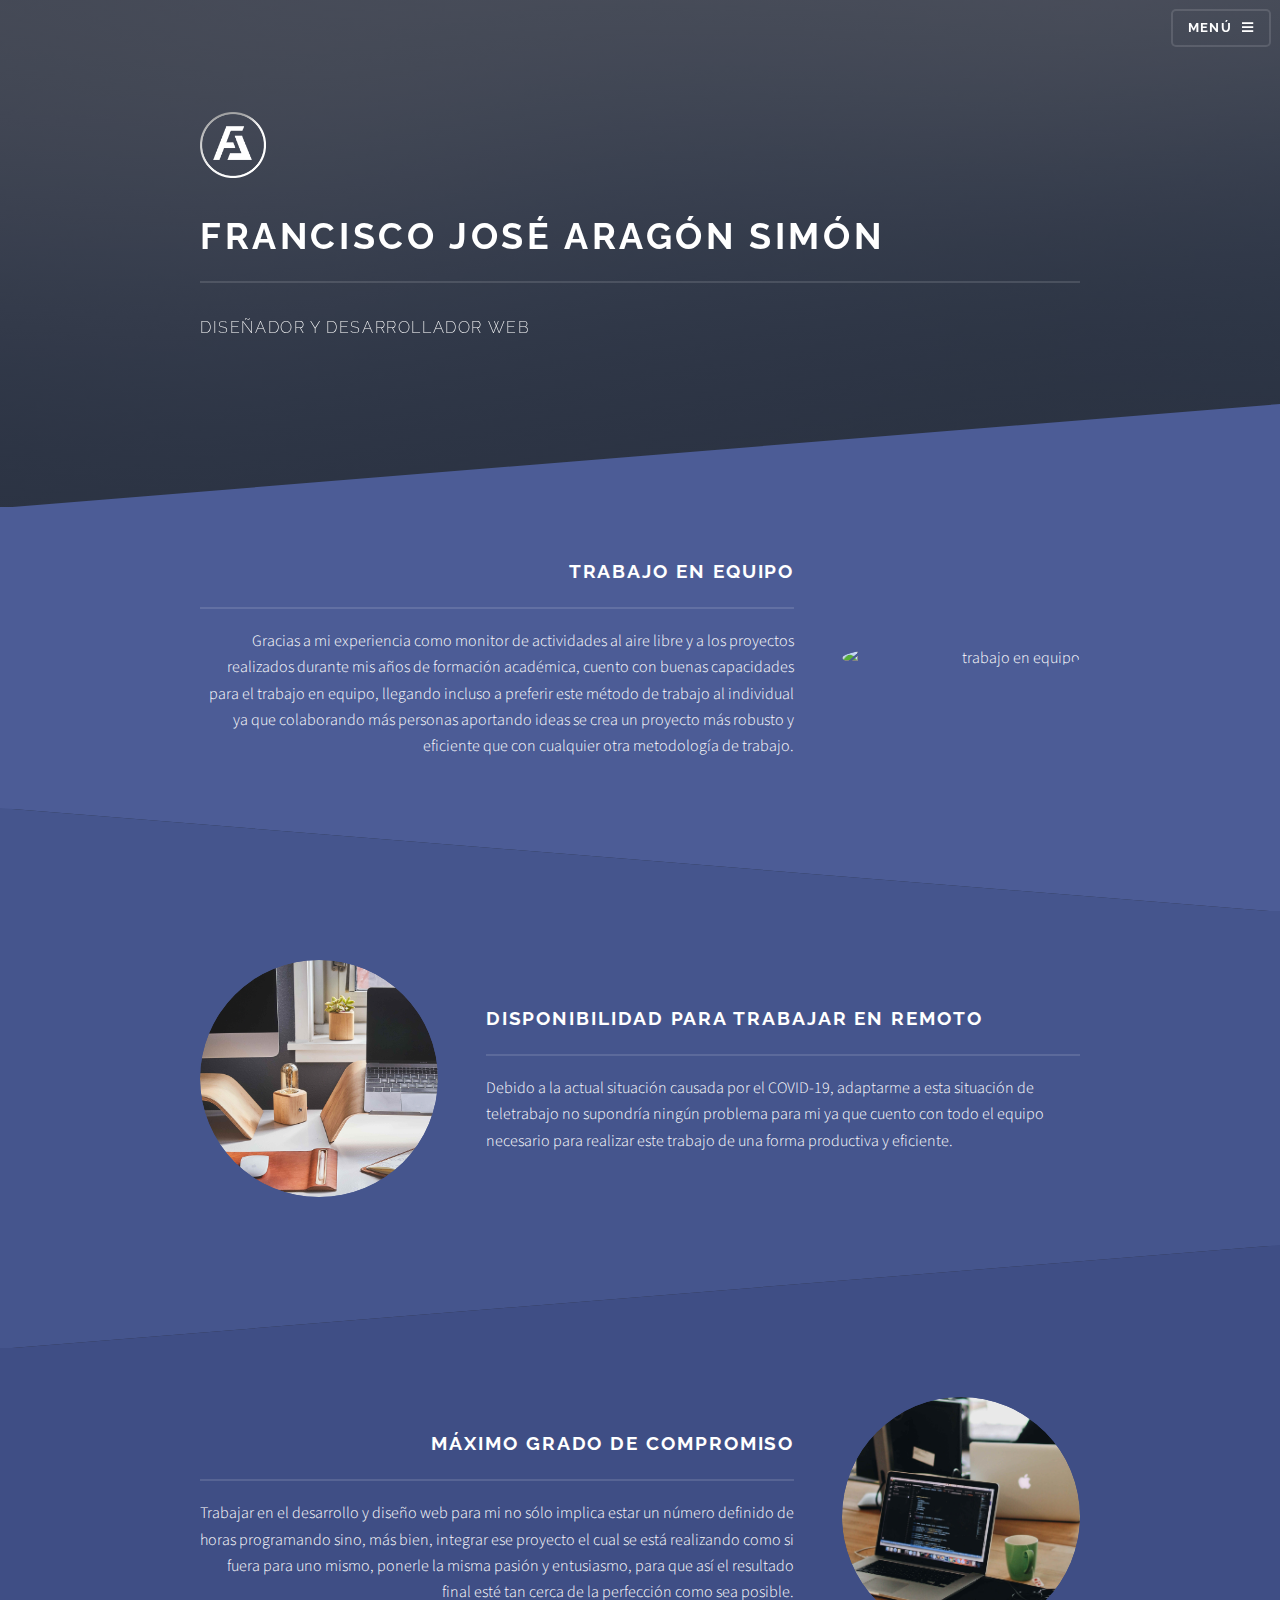
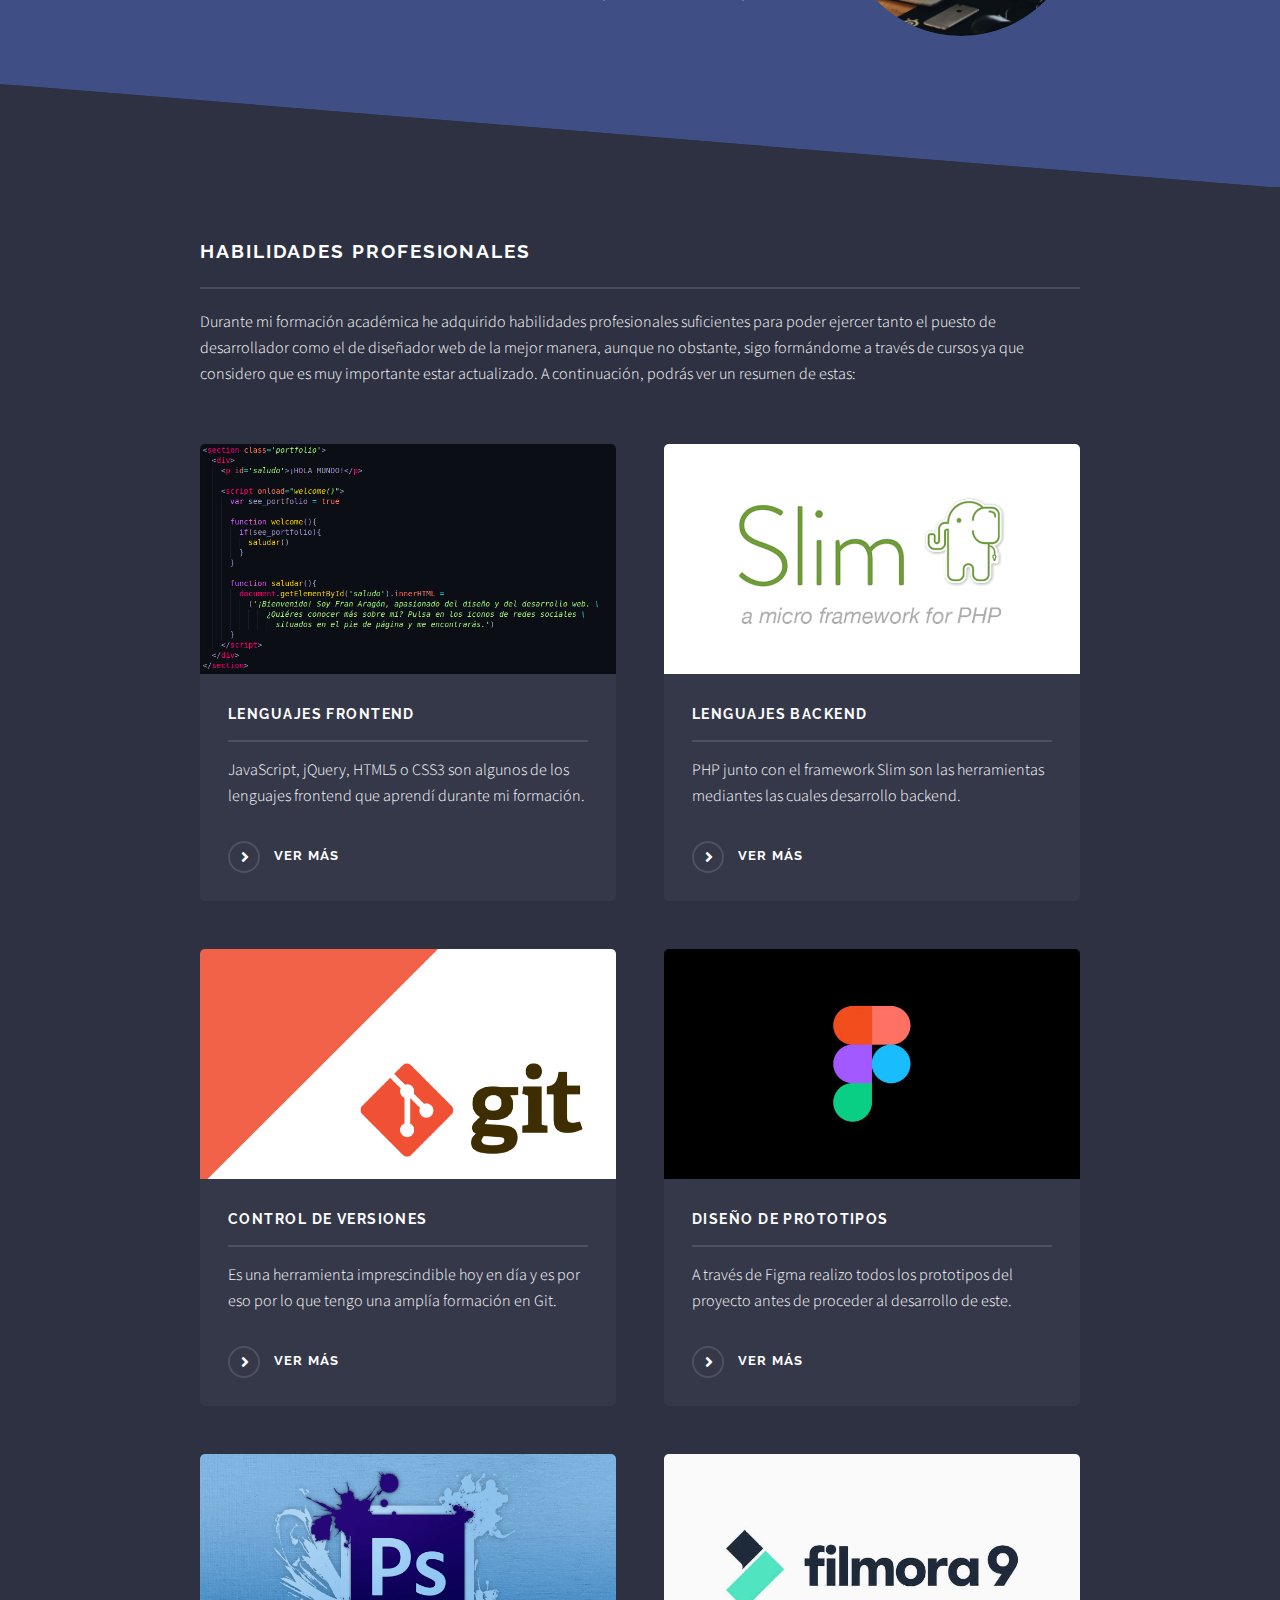
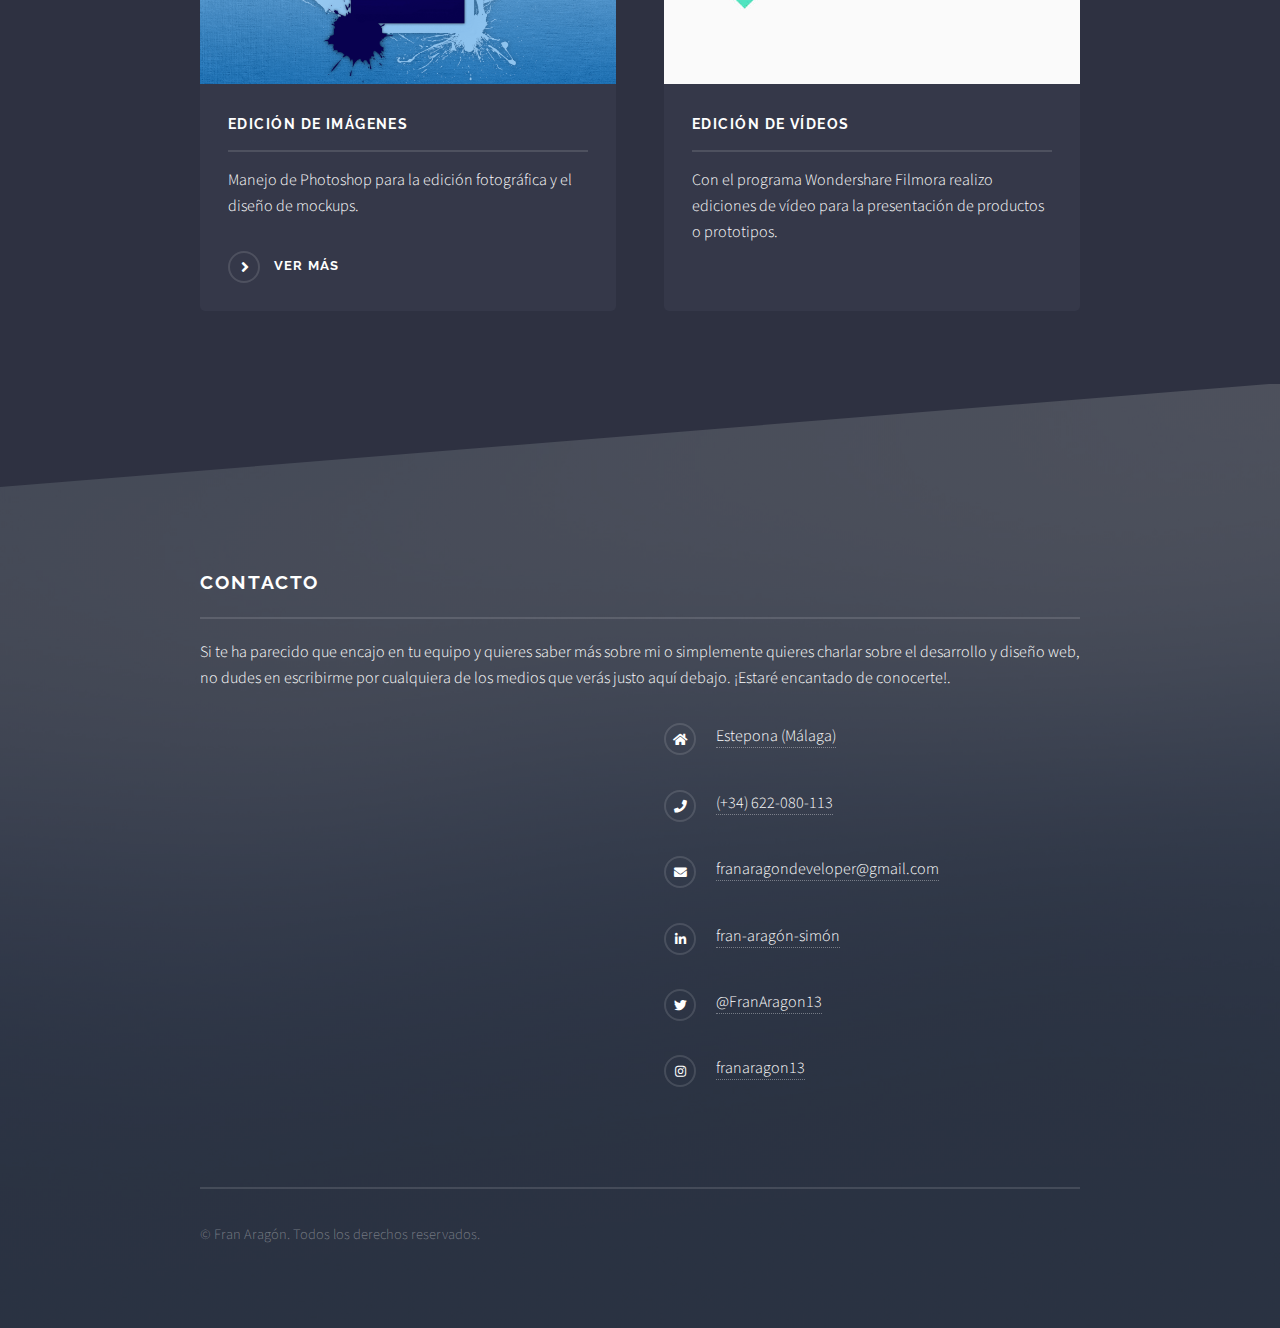
==== commit 7fe411cc: "Elimina enlaces de ver más" ====
--- a/index.html
+++ b/index.html
@@ -64,7 +64,6 @@
 							trabajo en equipo, llegando incluso a preferir este método de trabajo al individual ya que
 							colaborando más personas aportando ideas se crea un proyecto más robusto y eficiente que con
 							cualquier otra metodología de trabajo.</p>
-						<a href="#" class="special">Ver más</a>
 					</div>
 				</div>
 			</section>
@@ -82,7 +81,6 @@
 							realizar este trabajo de una forma
 							productiva y eficiente.
 						</p>
-						<a href="#" class="special">Ver más</a>
 					</div>
 				</div>
 			</section>
@@ -98,7 +96,6 @@
 							si fuera para uno mismo, ponerle la misma pasión y entusiasmo, para que así el resultado
 							final
 							esté tan cerca de la perfección como sea posible. </p>
-						<a href="#" class="special">Ver más</a>
 					</div>
 				</div>
 			</section>
